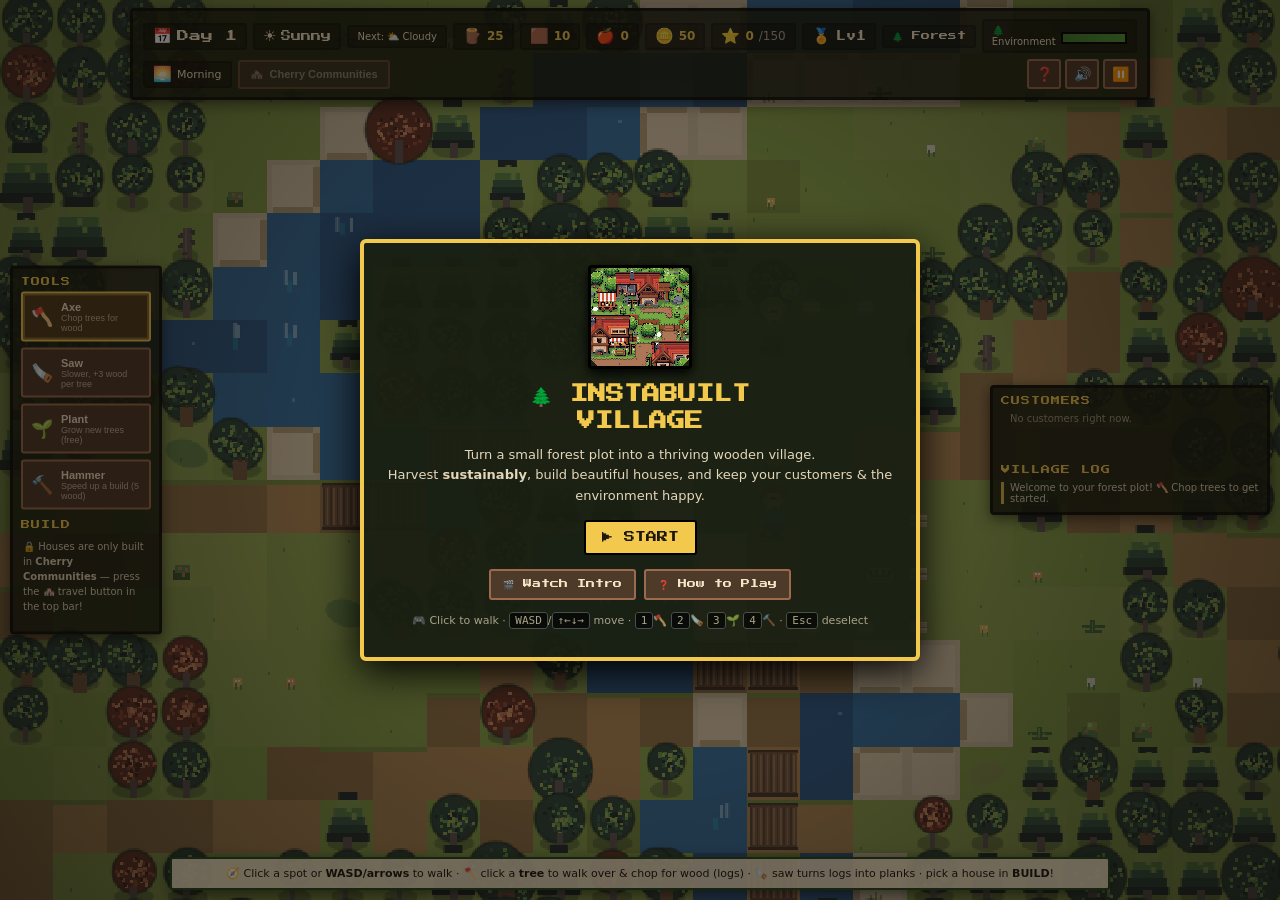
==== game/index.html @ ef0da4f0 "Rename the game to InstaBuilt Village (title, menu, footer note, code comment)" ====
<!DOCTYPE html>
<html lang="en">
<head>
<meta charset="utf-8"/>
<meta name="viewport" content="width=device-width, initial-scale=1"/>
<title>InstaBuilt Village</title>
<link rel="preconnect" href="https://fonts.googleapis.com">
<link rel="preconnect" href="https://fonts.gstatic.com" crossorigin>
<link href="https://fonts.googleapis.com/css2?family=Press+Start+2P&display=swap" rel="stylesheet">
<style>
  :root{
    --wood:#ad7757; --wood-d:#6b4a2b; --cream:#f5e6c8; --ink:#2b2118;
    --panel:#3a2c1e; --panel-l:#4d3a28; --line:#9c6a4c; --gold:#f2c94c; --red:#e5484d; --green:#63ab3f;
  }
  *{box-sizing:border-box;margin:0;padding:0;}
  html,body{height:100%;}
  body{
    background:#2c4433;
    color:var(--cream);
    font-family:'Segoe UI',system-ui,sans-serif;
    display:flex;flex-direction:column;align-items:center;
    user-select:none;-webkit-user-select:none;
    overflow:hidden;
  }
  header.site, .footer-note{display:none;}
  .pixel{font-family:'Press Start 2P','Courier New',monospace;}
  #topHUD{
    position:fixed;top:8px;left:50%;transform:translateX(-50%);z-index:10;
    width:min(97vw,1020px);display:flex;flex-wrap:wrap;gap:6px;align-items:center;
    background:rgba(24,30,17,0.88);border:3px solid rgba(0,0,0,0.6);border-radius:4px;
    padding:8px 10px;font-size:12px;box-shadow:0 4px 14px #0008;
  }
  .hud-item{display:flex;align-items:center;gap:5px;background:#00000044;border:2px solid #00000033;padding:4px 8px;border-radius:3px;}
  .hud-item b{color:var(--gold);}
  .hud-item .ico{font-size:15px;line-height:1;}
  #hud-env{flex:1;min-width:140px;}
  #envBar{position:relative;width:100%;height:12px;background:#2b2118;border:2px solid #000;margin-top:3px;}
  #envFill{position:absolute;left:0;top:0;bottom:0;width:100%;background:linear-gradient(90deg,#3f7d2f,#4f9a3a);transition:width .4s;}
  #envFill.warn{background:linear-gradient(90deg,#c98a2f,#e5a63a);}
  #envFill.bad{background:linear-gradient(90deg,#b53a2f,#e5484d);}
  #phaseLbl{font-size:11px;}
  #btn-mute,#btn-pause,#btn-help{background:var(--panel-l);border:2px solid var(--line);color:var(--cream);font-size:14px;width:34px;height:30px;cursor:pointer;border-radius:3px;}
  #btn-mute:hover,#btn-pause:hover,#btn-help:hover{filter:brightness(1.2);}
  #btn-cherry{
    display:flex;align-items:center;gap:6px;
    background:var(--panel-l);border:2px solid var(--gold);border-radius:3px;
    color:var(--cream);font-size:11px;font-weight:700;padding:6px 10px;cursor:pointer;
    box-shadow:0 0 8px #f2c94c44;
  }
  #btn-cherry:hover{filter:brightness(1.15);}
  #btn-cherry.locked{border-color:var(--line);box-shadow:none;opacity:.5;cursor:not-allowed;}
  #btn-cherry.locked:hover{filter:none;}
  #btn-cherry.pulse{animation:cherryPulse 1.6s ease-in-out infinite;}
  @keyframes cherryPulse{0%,100%{box-shadow:0 0 4px #f2c94c33;}50%{box-shadow:0 0 14px #f2c94c99;}}
  canvas#gameCanvas{
    position:fixed;inset:0;width:100vw;height:100vh;
    image-rendering:pixelated;image-rendering:crisp-edges;
    cursor:crosshair;background:#2c4433;
  }
  #leftPanel{
    position:fixed;left:10px;top:50%;transform:translateY(-50%);z-index:10;
    width:152px;display:flex;flex-direction:column;gap:6px;
    background:rgba(24,30,17,0.88);border:3px solid rgba(0,0,0,0.6);border-radius:4px;padding:8px;
    box-shadow:0 4px 14px #0008;max-height:calc(100vh - 150px);overflow-y:auto;
  }
  #rightPanel{
    position:fixed;right:10px;top:50%;transform:translateY(-50%);z-index:10;
    width:min(27vw,280px);display:flex;flex-direction:column;gap:8px;
    background:rgba(24,30,17,0.88);border:3px solid rgba(0,0,0,0.6);border-radius:4px;padding:8px;
    box-shadow:0 4px 14px #0008;max-height:calc(100vh - 150px);overflow-y:auto;
  }
  .panel-title{font-family:'Press Start 2P',monospace;font-size:9px;color:var(--gold);letter-spacing:1px;}
  .tool-btn{
    display:flex;align-items:center;gap:8px;width:100%;padding:7px 8px;cursor:pointer;
    background:var(--panel-l);border:2px solid var(--line);border-radius:3px;color:var(--cream);
    font-size:12px;text-align:left;
  }
  .tool-btn .t-ico{font-size:18px;}
  .tool-btn .t-name{font-size:11px;font-weight:600;display:block;}
  .tool-btn .t-desc{font-size:9px;opacity:.7;display:block;}
  .tool-btn.active{border-color:var(--gold);background:#4d3a1e;box-shadow:0 0 0 2px #f2c94c55 inset;}
  .bp-grid{display:grid;grid-template-columns:1fr 1fr;gap:6px;}
  .bp-btn{
    padding:6px;cursor:pointer;background:var(--panel-l);border:2px solid var(--line);border-radius:3px;
    color:var(--cream);text-align:left;position:relative;
  }
  .bp-btn:hover{border-color:var(--gold);}
  .bp-btn.sel{border-color:var(--gold);background:#4d3a1e;}
  .bp-btn.locked{opacity:.45;cursor:not-allowed;}
  .bp-btn .bp-name{font-size:10px;font-weight:700;display:block;}
  .bp-btn .bp-meta{font-size:9px;opacity:.85;display:block;margin-top:2px;}
  .bp-btn .bp-lock{position:absolute;top:4px;right:4px;font-size:8px;color:var(--gold);}
  .bp-btn .bp-ico{font-size:16px;display:block;margin-bottom:2px;}
  #variantRow{display:flex;align-items:center;gap:6px;font-size:11px;}
  .vchip{width:20px;height:20px;border:2px solid #000;cursor:pointer;border-radius:2px;display:inline-block;}
  .vchip.sel{outline:2px solid var(--gold);}
  #custList{display:flex;flex-direction:column;gap:5px;min-height:44px;}
  .cust{
    display:flex;align-items:center;gap:8px;background:#00000044;border:2px solid #00000033;
    border-radius:3px;padding:5px 7px;font-size:11px;
  }
  .cust .c-ico{font-size:18px;}
  .cust .c-want{font-weight:700;}
  .cust .c-wait{color:#ffb3b3;font-size:10px;}
  .cust.leaving{opacity:.5;}
  #msgLog{display:flex;flex-direction:column;gap:3px;max-height:96px;overflow:hidden;}
  .msg{font-size:10px;opacity:.9;border-left:3px solid var(--line);padding-left:6px;}
  .msg.good{border-color:var(--green);}
  .msg.bad{border-color:var(--red);}
  .msg.gold{border-color:var(--gold);}
  #hintBar{
    position:fixed;bottom:10px;left:50%;transform:translateX(-50%);z-index:10;
    width:min(94vw,940px);padding:8px 12px;text-align:center;font-size:11px;
    color:#1d1710;background:rgba(245,230,200,0.92);border:2px solid #1f451c;border-radius:3px;
    box-shadow:0 4px 14px #0008;
  }
  /* overlays */
  .overlay{
    position:fixed;inset:0;background:#000000cc;display:flex;align-items:center;justify-content:center;
    z-index:50;padding:16px;opacity:1;transition:opacity .25s;
  }
  .overlay.hidden{display:none;}
  #ov-menu{background:rgba(15,10,6,0.55);}
  .menu-modal{position:relative;max-width:600px;}
  .menu-house{width:104px;height:104px;image-rendering:pixelated;border:3px solid #000;border-radius:4px;margin:0 auto 12px;display:block;box-shadow:0 4px 12px #000;}
  .btn.small{font-size:9px;padding:8px 12px;}
  #demoBar{
    position:fixed;left:50%;bottom:16px;transform:translateX(-50%);z-index:40;
    background:var(--panel);border:3px solid var(--gold);border-radius:4px;
    padding:10px 16px;max-width:660px;width:calc(100% - 32px);text-align:center;
    font-family:'Press Start 2P',monospace;font-size:10px;line-height:1.8;color:var(--cream);
    box-shadow:0 6px 20px #000;
  }
  #demoBar.hidden{display:none;}
  /* CEO dialogue panel — bigger, central, with the CEO portrait */
  #ceoDialog{
    position:fixed;left:50%;bottom:26px;transform:translateX(-50%);z-index:41;
    background:rgba(26,32,18,0.96);border:3px solid var(--gold);border-radius:8px;
    padding:12px 18px;max-width:780px;width:calc(100% - 40px);
    display:flex;align-items:center;gap:14px;
    font-family:'Press Start 2P',monospace;
    box-shadow:0 8px 28px #000;
  }
  #ceoDialog.hidden{display:none;}
  #ceoPortrait{
    width:58px;height:58px;object-fit:contain;flex:none;
    image-rendering:pixelated;image-rendering:crisp-edges;
    border:2px solid var(--gold);border-radius:4px;background:#00000044;
  }
  #ceoBody{flex:1;min-width:0;}
  #ceoName{font-size:10px;color:var(--gold);letter-spacing:1px;margin-bottom:8px;}
  #ceoText{font-size:13px;line-height:2;color:var(--cream);}
  @media (max-width:900px){
    #ceoDialog{bottom:10px;flex-direction:column;text-align:center;padding:10px 12px;}
    #ceoPortrait{width:44px;height:44px;}
    #ceoText{font-size:10px;line-height:1.9;}
  }
  .modal{
    background:rgba(26,32,18,0.95);border:4px solid var(--gold);border-radius:6px;max-width:560px;width:100%;
    padding:22px;text-align:center;box-shadow:0 10px 40px #000;
  }
  .modal h1{font-family:'Press Start 2P',monospace;font-size:18px;color:var(--gold);line-height:1.5;margin-bottom:10px;}
  .modal h2{font-family:'Press Start 2P',monospace;font-size:13px;color:var(--cream);margin:10px 0 6px;}
  .modal p{font-size:13px;line-height:1.55;opacity:.92;margin:6px 0;}
  .modal .row{display:flex;gap:8px;justify-content:center;margin-top:14px;flex-wrap:wrap;}
  .btn{
    font-family:'Press Start 2P',monospace;font-size:11px;padding:10px 16px;cursor:pointer;border-radius:3px;
    border:2px solid #000;color:#1d1710;background:var(--gold);
  }
  .btn:hover{filter:brightness(1.1);}
  .btn.ghost{background:var(--panel-l);color:var(--cream);border-color:var(--line);}
  .btn.green{background:var(--green);color:#fff;}
  .stats{display:flex;gap:14px;justify-content:center;flex-wrap:wrap;margin-top:8px;font-size:12px;}
  .stats .s b{color:var(--gold);}
  #tutModal .tut-step{margin:8px 0;}
  .kbd{background:#000;border:1px solid #666;border-radius:3px;padding:1px 5px;font-family:monospace;font-size:11px;}
  .footer-note{font-size:10px;opacity:.55;padding:4px 0 12px;text-align:center;}
  @media (max-width:900px){
    #leftPanel{left:50%;top:auto;bottom:54px;transform:translateX(-50%);width:min(96vw,560px);flex-direction:row;flex-wrap:wrap;max-height:34vh;}
    #rightPanel{right:8px;top:64px;transform:none;width:min(62vw,240px);max-height:30vh;}
    .tool-btn{width:auto;flex:1;min-width:100px;}
    .modal h1{font-size:14px;}
  }
</style>
</head>
<body>
<header class="site">
  <div class="logo pixel">🏡 Insta<span>Built</span></div>
  <a class="back" href="../index.html">← Back to site</a>
</header>

<div id="topHUD">
    <div class="hud-item"><span class="ico">📅</span><span id="hud-day" class="pixel">Day 1</span></div>
    <div class="hud-item"><span class="ico" id="hud-weather-ico">☀️</span><span id="hud-weather" class="pixel" style="font-size:10px;">Sunny</span></div>
    <div class="hud-item"><span id="hud-forecast" style="font-size:10px;">Next: —</span></div>
    <div class="hud-item"><span class="ico">🪵</span><b id="hud-wood">0</b></div>
    <div class="hud-item"><span class="ico">🟫</span><b id="hud-planks">0</b></div>
    <div class="hud-item"><span class="ico">🍎</span><b id="hud-food">0</b></div>
    <div class="hud-item"><span class="ico">🪙</span><b id="hud-coins">0</b></div>
    <div class="hud-item"><span class="ico">⭐</span><b id="hud-rep">0</b><span style="opacity:.7" id="hud-rep-next"></span></div>
    <div class="hud-item"><span class="ico">🏅</span><span id="hud-level" class="pixel" style="font-size:10px;">Lv1</span></div>
    <div class="hud-item"><span id="hud-zone" class="pixel" style="font-size:9px;">🌲 Forest</span></div>
    <div class="hud-item" id="hud-env"><span style="font-size:10px;">🌲 Environment</span><div id="envBar"><div id="envFill"></div></div></div>
    <div class="hud-item"><span class="ico" id="phaseIco">🌅</span><span id="phaseLbl">Morning</span></div>
    <button id="btn-cherry" class="locked" title="Chop a tree to unlock Cherry Communities">
      <span class="ico">🏘️</span><span id="cherryLbl">Cherry Communities</span>
    </button>
    <div style="margin-left:auto;display:flex;gap:4px;">
      <button id="btn-help" title="How to play">❓</button>
      <button id="btn-mute" title="Sound on/off">🔊</button>
      <button id="btn-pause" title="Pause">⏸️</button>
    </div>
  </div>

  <canvas id="gameCanvas" width="896" height="512"></canvas>

    <div id="leftPanel">
      <div class="panel-title">TOOLS</div>
      <button class="tool-btn active" id="tool-axe" data-tool="axe">
        <span class="t-ico">🪓</span><span><span class="t-name">Axe</span><span class="t-desc">Chop trees for wood</span></span>
      </button>
      <button class="tool-btn" id="tool-saw" data-tool="saw">
        <span class="t-ico">🪚</span><span><span class="t-name">Saw</span><span class="t-desc">Slower, +3 wood per tree</span></span>
      </button>
      <button class="tool-btn" id="tool-plant" data-tool="plant">
        <span class="t-ico">🌱</span><span><span class="t-name">Plant</span><span class="t-desc">Grow new trees (free)</span></span>
      </button>
      <button class="tool-btn" id="tool-hammer" data-tool="hammer">
        <span class="t-ico">🔨</span><span><span class="t-name">Hammer</span><span class="t-desc">Speed up a build (5 wood)</span></span>
      </button>
      <div class="panel-title" style="margin-top:4px;">BUILD</div>
      <div id="buildLockNote" style="display:none;font-size:10px;opacity:.9;line-height:1.5;padding:4px 2px;">🔒 Houses are only built in <b>Cherry Communities</b> — press the 🏘️ travel button in the top bar!</div>
      <div id="variantRow"><span style="opacity:.8">Roof:</span></div>
      <div class="bp-grid" id="bpGrid"></div>
    </div>
    <div id="rightPanel">
      <div class="panel-title">CUSTOMERS</div>
      <div id="custList"><div class="msg" style="border-color:transparent;opacity:.6">Waiting for the first customer…</div></div>
      <div class="panel-title">VILLAGE LOG</div>
      <div id="msgLog"></div>
    </div>
<div id="hintBar">🧭 Click a spot or use <b>WASD / arrows</b> to walk · 🪓 chop trees → <b>wood</b> · 🪚 saw logs → <b>planks</b> · 🌱 plant · 🏠 pick a house in BUILD &amp; click grass</div>

<!-- Menu overlay -->
<div class="overlay" id="ov-menu">
  <div class="modal menu-modal">
    <img class="menu-house" src="../background/ZTF_AE.gif" alt="A wooden house"/>
    <h1>🌲 INSTABUILT<br/>VILLAGE</h1>
    <p>Turn a small forest plot into a thriving wooden village.<br/>Harvest <b>sustainably</b>, build beautiful houses, and keep your customers &amp; the environment happy.</p>
    <div class="row">
      <button class="btn" id="btn-start">▶ START</button>
      <button class="btn ghost" id="btn-continue" style="display:none">Continue</button>
    </div>
    <div class="row">
      <button class="btn ghost small" id="btn-watch-demo">🎬 Watch Intro</button>
      <button class="btn ghost small" id="btn-howto">❓ How to Play</button>
    </div>
    <p style="font-size:11px;opacity:.65;margin-top:12px">🎮 Click to walk · <span class="kbd">WASD</span>/<span class="kbd">↑←↓→</span> move · <span class="kbd">1</span>🪓 <span class="kbd">2</span>🪚 <span class="kbd">3</span>🌱 <span class="kbd">4</span>🔨 · <span class="kbd">Esc</span> deselect</p>
  </div>
</div>

<!-- Pause overlay -->
<div class="overlay hidden" id="ov-pause">
  <div class="modal">
    <h1>⏸ PAUSED</h1>
    <div class="row">
      <button class="btn" id="btn-resume">Resume</button>
      <button class="btn ghost" id="btn-restart">New Game</button>
      <button class="btn ghost" id="btn-menu">Main Menu</button>
    </div>
    <div class="row">
      <a class="btn ghost small" href="../index.html">← Back to site</a>
    </div>
  </div>
</div>

<!-- Win overlay -->
<div class="overlay hidden" id="ov-win">
  <div class="modal">
    <h1>🏆 VILLAGE THRIVES!</h1>
    <p>Your wooden village is the talk of the valley. Beautiful houses, happy customers, and a forest that keeps on giving. That's <b>sustainable building</b>, InstaBuilt style!</p>
    <div class="stats" id="winStats"></div>
    <div class="row">
      <button class="btn green" id="btn-keep">Keep Playing</button>
      <button class="btn ghost" id="btn-again">New Game</button>
    </div>
  </div>
</div>

<!-- Help overlay -->
<div class="overlay hidden" id="ov-help">
  <div class="modal">
    <h2>HOW TO PLAY</h2>
    <p>🧭 <b>Walk around</b> — click a spot on the forest, or use <b>WASD / arrow keys</b>. You start at the campfire in your clearing, surrounded by trees.</p>
    <p>🪓 <b>Axe</b> — click a tree: you walk over and chop it. You get <b>wood</b> (logs). Big oaks give the most (8–10).</p>
    <p>🪚 <b>Saw</b> — click a tree: you saw the log into <b>planks</b> (+8–13 🟫) over ~2s. Houses need <b>wood + planks</b>.</p>
    <p>🌱 <b>Plant</b> — click grass to plant a free sapling. Saplings grow into trees in ~8 days (rain speeds it up).</p>
    <p>🔨 <b>Hammer</b> — click a house under construction to boost it +20% for 5 wood (once per house per day).</p>
    <p>🏘️ <b>Cherry Communities</b> — chop your first tree and the <b>🏘️ travel button</b> unlocks. It takes you to an open meadow with the same graphics — <b>houses can only be built there</b>. Travel back to the forest to chop more wood.</p>
    <p>👷 <b>Your crew</b> — 🪚 the <b>Carpenter</b> walks the village and speeds up house builds, 🌳 the <b>Forester</b> plants trees across the forest, 🧑‍🌾 the <b>Farmer</b> grows crops that are sold for coins every morning. Watch them work — they talk to each other and to you!</p>
    <p>🏠 <b>Build</b> — in Cherry Communities pick a blueprint, choose a roof color, click grass to place. Builders work automatically; weather &amp; night affect speed.</p>
    <p>🧑 <b>Customers</b> — they want specific houses. Complete them before they leave to earn coins &amp; reputation. Reach <b>1000 rep</b> to win!</p>
    <p>🌲 <b>Environment</b> — keep forest coverage above 70% for a green bonus. Below 30% and customers stop coming.</p>
    <p>⛈️ <b>Weather</b> — rain grows trees faster, storms halt building and can damage work in progress.</p>
    <div class="row"><button class="btn" id="btn-close-help">Got it</button></div>
  </div>
</div>

<!-- Demo caption bar -->
<div id="demoBar" class="hidden"><span id="demoText"></span></div>

<!-- CEO dialogue panel (Watch Intro) -->
<div id="ceoDialog" class="hidden">
  <img id="ceoPortrait" src="../asset.png" alt="CEO"/>
  <div id="ceoBody">
    <div id="ceoName">👔 CEO · Woodland Empire</div>
    <div id="ceoText"></div>
  </div>
</div>

<div class="footer-note">InstaBuilt Village — a tiny sustainable village builder. Progress autosaves.</div>
<div id="errStrip" style="display:none;position:fixed;top:0;left:0;right:0;z-index:999;background:#c33;color:#fff;font:12px monospace;padding:6px 10px;"></div>

<script>
'use strict';
/* show any runtime error visibly instead of failing silently */
window.addEventListener('error', function(e){
  const el = document.getElementById('errStrip');
  if(el){ el.style.display='block'; el.textContent = '⚠️ ' + (e.message || 'Script error'); }
});
/* ============================================================
   InstaBuilt Village  (single-file pixel village builder)
   ============================================================ */

/* ---------- config ---------- */
const TILE = 32;
const COLS = 40, ROWS = 24;   // the world: a big woodland
const W = COLS * TILE, H = ROWS * TILE;
let VW = 896, VH = 512;       // view size (internal px) — adapts to the window
let cam = {x:0, y:0};         // camera offset into the world
const PHASE_SECONDS = 12;   // 4 phases -> 48s per day
const SAVE_KEY = 'instabuilt-timber-v1';

const C = {
  grassA:'#8eaa4f', grassB:'#96ad56', grassDark:'#336748',
  dirt:'#c9a06a', path:'#b8905a', pathEdge:'#9a7a4c',
  trunk:'#675b59', bark:'#5a4a48', canopyA:'#6e9f51', canopyB:'#8fae57', canopyC:'#3d5f4a',
  canopyRedA:'#a04e38', canopyRedB:'#c37759', canopyRedC:'#6b3a2c',
  wood:'#e1c9ac', woodD:'#c9a06a', woodL:'#f0e2c4',
  water:'#3976a7', waterD:'#2f5f8f',
  scaffold:'#d8b07a',
  skin:'#ffc2a1', hair:'#4a3020', pants:'#4a5a6a',
  white:'#e7e7dd', black:'#243231', gold:'#f2c94c', red:'#e5484d',
};

const ROOFS = [
  {id:'red',  name:'Terracotta', top:'#c37759', side:'#a9654c', dark:'#7d4a38'},
  {id:'brown',name:'Brown',      top:'#b58a5f', side:'#9a7050', dark:'#6f5138'},
  {id:'green',name:'Sage',       top:'#6e9f51', side:'#5a8a44', dark:'#3d5f2e'},
  {id:'gray', name:'Stone',      top:'#a1948f', side:'#8b7a83', dark:'#5e5455'},
];

const BLUEPRINTS = [
  {id:'cabin',   name:'Tiny Cabin',    wood:15, planks:10, days:2, w:2, h:2, rep:40,  coins:35,  unlockLv:1, ico:'🛖'},
  {id:'cottage', name:'Cozy Cottage',  wood:30, planks:20, days:3, w:3, h:2, rep:80,  coins:65,  unlockLv:1, ico:'🏡'},
  {id:'house',   name:'Family House',  wood:55, planks:35, days:5, w:3, h:3, rep:150, coins:120, unlockLv:3, ico:'🏠'},
  {id:'lodge',   name:'Luxury Lodge',  wood:90, planks:60, days:7, w:4, h:3, rep:260, coins:200, unlockLv:5, ico:'🏰'},
];
const LVL_REP = [0, 150, 350, 650, 1000]; // level 1..5
const PHASES = [
  {name:'Morning', ico:'🌅', mult:1.1},
  {name:'Noon',    ico:'☀️', mult:1.2},
  {name:'Evening', ico:'🌇', mult:1.0},
  {name:'Night',   ico:'🌙', mult:0.6},
];
const WEATHERS = {
  sunny:  {name:'Sunny',  ico:'☀️', build:1.30, growth:1.0},
  cloudy: {name:'Cloudy', ico:'⛅', build:1.00, growth:1.25},
  rain:   {name:'Rain',   ico:'🌧️', build:0.75, growth:2.0},
  storm:  {name:'Storm',  ico:'⛈️', build:0.00, growth:0.5},
};
const WEATHER_ROLL = [ ['sunny',0.32], ['cloudy',0.30], ['rain',0.26], ['storm',0.12] ];

/* ---------- tiny sprites (chars: s=skin t=shirt p=pants h=hair) ---------- */
const SPR_PERSON = {
  idle:['..hhhh..','..hssh..','..ssss..','...ss...','.ttttt..','.ttttt..','..ppp...','.p...p..'],
  walk:['..hhhh..','..hssh..','..ssss..','...ss...','.ttttt..','.ttttt..','..p.p...','..p.p...'],
};
const SPR_SAPLING = [
  '...gg...','..gggg..','..gggg..','...gg...','...tt...','...tt...','...tt...','...tt...'
];
const SPR_STUMP = [
  '........','........','.tttttt.','tttttttt','.tttttt.','...tt...','...tt...','........'
];
/* the player: a 12x16 pixel character, drawn at 2x (fills a tile) */
/* chars: h=cap/hair, s=skin, e=eye, t=shirt, p=pants, b=boots */
const SPR_PLAYER = {
  idle:[
    '....hhhh....','...hhhhhh...','..hhhhhhhh..','..hhsssshh..','..hsseessh..',
    '...ssssss...','....ssss....','....s..s....','...tttttt...','..tttttttt..',
    '..tttttttt..','...tttttt...','...pppppp...','...pppppp...','...pppppp...','..bb..bb....'
  ],
  walkA:[
    '....hhhh....','...hhhhhh...','..hhhhhhhh..','..hhsssshh..','..hsseessh..',
    '...ssssss...','....ssss....','....s..s....','...tttttt...','..tttttttt..',
    '..tttttttt..','...tttttt...','...pp..pp...','...pp..pp...','...pp..pp...','..bb....bb..'
  ],
  walkB:[
    '....hhhh....','...hhhhhh...','..hhhhhhhh..','..hhsssshh..','..hsseessh..',
    '...ssssss...','....ssss....','....s..s....','...tttttt...','..tttttttt..',
    '..tttttttt..','...tttttt...','....pppp....','....pppp....','...pp..pp...','..bb....bb..'
  ]
};
const SHIRTS = ['#d95d39','#3f7dbf','#8fbf3f','#b85cd9','#e8b83a','#4fbfa5'];

/* ---------- state ---------- */
let S = null;
let tool = 'axe';
let selBP = null;          // selected blueprint id or null
let roofIdx = 0;
let paused = false, muted = false, winShown = false;
let particles = [], floaties = [], msgQueue = [];
let hover = null;          // {tx,ty}
let lastT = 0, acc = 0, saveTimer = 0;
let shake = 0;             // screen shake (storm)
let flash = 0;             // white flash on zone travel
let playerLevel = 1;

const canvas = document.getElementById('gameCanvas');
const ctx = canvas.getContext('2d');
ctx.imageSmoothingEnabled = false;

/* ---------- grid helpers ---------- */
function inBounds(x,y){ return x>=0 && y>=0 && x<COLS && y<ROWS; }
function tile(x,y){ return inBounds(x,y) ? S.grid[y*COLS+x] : null; }
function setTile(x,y,t,extra){ const c=tile(x,y); if(c){ c.t=t; Object.assign(c, extra||{}); } }
function isGrass(x,y){ const c=tile(x,y); return c && c.t==='grass'; }
function isBuildable(x,y){ return isGrass(x,y); }
function rnd01(seed){ let s = (seed*9301+49297)%233280; return s/233280; }
function hash2(x,y){ return (x*374761393 + y*668265263) ^ 0xDEADBEEF; }
function rnd2(x,y){ const h = hash2(x,y)>>>0; return (h%1000)/1000; }
function smoothNoise(x,y){
  return (rnd2(x,y) + rnd2(x-1,y) + rnd2(x+1,y) + rnd2(x,y-1) + rnd2(x,y+1))/5;
}

/* ---------- new game / save ---------- */
function newGame(){
  S = {
    day:1, phase:0, phaseT:0,
    wood:25, planks:10, coins:50, rep:0,
    weather:'sunny', nextWeather:'cloudy',
    grid:[], zone:'forest', treesCut:0, zones:null, food:0, npcs:null,
    houses:[], customers:[], custId:1,
    msgs:[], forestStart:0, daysSinceCust:0, stormMsgShown:false,
    unlocked:[1], boostUsed:0, sawing:null, spawn:null, spawnHintT:8,
  };
  genMap();
  S.zones = { forest:{grid:S.grid, player:null}, cherry:{grid:genCherryMap(), player:null} };
  S.grid = S.zones.forest.grid;
  S.npcs = spawnNPCs();
  S.forestStart = countForest();
  S.player = {x:S.spawn.x+0.5, y:S.spawn.y+2, target:null, anim:0};
  S.pending = null;
  cam.x = Math.max(0, Math.min(W-VW, S.spawn.x*TILE - VW/2));
  cam.y = Math.max(0, Math.min(H-VH, S.spawn.y*TILE - VH/2));
  selBP = null; tool='axe';
  particles=[]; floaties=[]; winShown=false; playerLevel=1;
  pushMsg('Welcome to your forest plot! 🪓 Chop trees to get started.', 'gold');
  refreshBuildMenu(); refreshCustPanel(); updateHUD(); updateHint();
}

function genMap(){
  S.grid = [];
  // every tile starts as grass; trees get a size 1..3 for visual variety
  for(let y=0;y<ROWS;y++){
    for(let x=0;x<COLS;x++){
      const sz = 1 + (rnd2(x*5+2, y*3+1) < 0.5 ? 1 : 0) + (rnd2(x*7+9, y*5+4) < 0.3 ? 1 : 0);
      S.grid.push({t:'grass', grow:0, regrow:0, occupied:false, detail:null, sz});
    }
  }
  const GLADES = [
    {x:18,y:10,w:5,h:5},  // main building plot (spawn)
    {x:5,y:13,w:4,h:3},   // west glade
    {x:30,y:4,w:4,h:3},   // north-east glade
    {x:31,y:20,w:4,h:3},  // south-east glade
    {x:5,y:18,w:3,h:3}    // south-west glade
  ];
  const inGlade = (x,y)=> GLADES.some(g=> x>=g.x && x<g.x+g.w && y>=g.y && y<g.y+g.h);
  // --- 1. waterfall + pool in the top-left corner forest (reference art) ---
  for(let y=0;y<ROWS;y++) for(let x=0;x<COLS;x++){
    const dx=x-2.5, dy=y-3.4;
    if(dx*dx+dy*dy < 5.0){ const c=tile(x,y); if(c) c.t='water'; }
  }
  // the waterfall stream pours from the top edge into the pool
  for(let y=0;y<3;y++){ for(let x=1;x<4;x++){ const c=tile(x,y); if(c) c.t='water'; } }
  // --- 2. a winding river, flowing from the top edge to the bottom edge ---
  for(let y=0;y<ROWS;y++){
    const xc = 19 + Math.sin(y*0.38+1.2)*6 + Math.sin(y*0.13+2.7)*4 + (rnd2(7,y)-0.5)*3;
    const hw = rnd2(3,y) < 0.35 ? 1.5 : 1.0;
    for(let x=Math.max(0,Math.round(xc-hw)); x<=Math.min(COLS-1,Math.round(xc+hw)); x++){
      const c=tile(x,y); if(c) c.t='water';
    }
  }
  // --- 3. dense forests; each corner has its own character ---
  const pick = (r, mix)=>{ let acc=0; for(const m of mix){ acc+=m[1]; if(r<acc) return m[0]; } return mix[mix.length-1][0]; };
  const MIX = {
    tl:[['tree',0.50],['treePine',0.15],['treeBig',0.17],['treeRed',0.13],['treeDead',0.05]],
    tr:[['tree',0.34],['treePine',0.46],['treeBig',0.09],['treeRed',0.06],['treeDead',0.05]],
    bl:[['tree',0.42],['treePine',0.10],['treeBig',0.11],['treeRed',0.32],['treeDead',0.05]],
    br:[['tree',0.42],['treePine',0.08],['treeBig',0.40],['treeRed',0.05],['treeDead',0.05]],
    mid:[['tree',0.44],['treePine',0.24],['treeBig',0.18],['treeRed',0.10],['treeDead',0.04]]
  };
  for(let y=0;y<ROWS;y++){
    for(let x=0;x<COLS;x++){
      const c = tile(x,y);
      if(!c || c.t!=='grass') continue;
      const r = rnd2(x,y);
      const inTL = x<=9 && y<=7, inTR = x>=30 && y<=7, inBL = x<=9 && y>=16, inBR = x>=30 && y>=16;
      const border = (y<2 || y>=ROWS-2 || x<2 || x>=COLS-2); // thick tree ring around the map
      if(inTL && r<0.88) c.t = pick(rnd2(x*3+1,y*7+2), MIX.tl);
      else if(inTR && r<0.88) c.t = pick(rnd2(x*3+1,y*7+2), MIX.tr);
      else if(inBL && r<0.86) c.t = pick(rnd2(x*3+1,y*7+2), MIX.bl);
      else if(inBR && r<0.86) c.t = pick(rnd2(x*3+1,y*7+2), MIX.br);
      else {
        const n = Math.sin(x*0.5)*0.5 + Math.sin(y*0.6+1.7)*0.5;
        const jitter = (rnd2(x,y)-0.5)*0.6;
        if(border || n+jitter > -0.15) c.t = pick(rnd2(x*3+1,y*7+2), MIX.mid);
      }
    }
  }
  // --- 4. open clearings where wooden houses can be built ---
  for(const g of GLADES){
    for(let y=g.y;y<g.y+g.h;y++) for(let x=g.x;x<g.x+g.w;x++){
      const c = tile(x,y);
      if(c && c.t!=='water'){ c.t='grass'; c.occupied=false; c.detail=null; c.regrow=0; }
    }
  }
  // --- 5. dirt paths connecting the clearings; where a road meets the river it becomes a log bridge ---
  const cx=20, cy=12;
  const roads = [
    [{x:cx,y:cy+1},{x:cx,y:21},{x:cx,y:22}],   // main trail south, plank bridge to the bottom road
    [{x:cx+2,y:cy},{x:25,y:12},{x:27,y:13},{x:30,y:17},{x:31,y:18},{x:32,y:18},{x:33,y:19},{x:33,y:20},{x:33,y:21}], // east road (crosses the river bend)
    [{x:24,y:12},{x:26,y:9},{x:28,y:6},{x:30,y:5},{x:31,y:5}], // north-east road (bridge at the bend)
    [{x:cx-2,y:cy},{x:15,y:12},{x:12,y:13},{x:9,y:13},{x:7,y:14},{x:6,y:14}], // west road
    [{x:cx,y:16},{x:17,y:17},{x:13,y:18},{x:9,y:19},{x:7,y:19},{x:6,y:19},{x:6,y:22}], // south-west road
    [{x:0,y:23},{x:14,y:23},{x:16,y:23},{x:17,y:23},{x:22,y:23},{x:39,y:23}] // bottom road (bridge at the river mouth)
  ];
  const carve = (a,b)=>{
    const steps = Math.max(Math.abs(b.x-a.x), Math.abs(b.y-a.y)) || 1;
    for(let i=0;i<=steps;i++){
      const t = i/steps;
      const px = Math.round(a.x+(b.x-a.x)*t), py = Math.round(a.y+(b.y-a.y)*t);
      const inPlot = px>=17 && px<=23 && py>=9 && py<=15; // the fenced base plot (incl. ring)
      // always pave the straight tile, so a road is a clean connected line
      const c = tile(px,py);
      if(c && !(Math.abs(px-cx)<=1 && Math.abs(py-cy)<=1)){
        if(c.t==='water'){ c.t='path'; c.detail='bridge'; c.occupied=false; }
        else if(c.t==='grass'||isMatureTree(c)||c.t==='sapling'||c.t==='stump'){ c.t='path'; c.detail=null; c.occupied=false; c.regrow=0; }
      }
      // weave: occasionally add a neighbouring tile for an organic, worn-in feel
      if(c && c.t!=='water' && !inPlot){
        const jx = Math.round((rnd2(px*13+5,py*17+9)-0.5)*2);
        const jy = Math.round((rnd2(px*19+3,py*11+7)-0.5)*2);
        const jc = tile(px+jx,py+jy);
        if(jc && jc.t!=='water' && jc.t!=='path' && !(Math.abs(px+jx-cx)<=1 && Math.abs(py+jy-cy)<=1)){
          if(jc.t==='grass'||isMatureTree(jc)||jc.t==='sapling'||jc.t==='stump'){ jc.t='path'; jc.detail=null; jc.occupied=false; jc.regrow=0; }
        }
      }
    }
  };
  for(const road of roads) for(let i=0;i<road.length-1;i++) carve(road[i], road[i+1]);
  // --- 6. frame the main plot: fence ring, wood pile, campfire ---
  for(let y=cy-3;y<=cy+3;y++) for(let x=cx-3;x<=cx+3;x++){
    if(Math.abs(x-cx)===3 || Math.abs(y-cy)===3){
      const c = tile(x,y);
      if(c && c.t==='grass') c.detail='fence';
    }
  }
  const wp = tile(cx+2, cy+2);
  if(wp && wp.t==='grass') wp.detail='woodpile';
  const camp = tile(cx, cy);
  if(camp && camp.t==='grass') camp.detail='campfire';
  // --- 7. forest-floor decoration: logs & mushrooms in the deep woods, flowers & berries in the glades ---
  for(let y=0;y<ROWS;y++){
    for(let x=0;x<COLS;x++){
      const c = tile(x,y);
      if(!c || c.t!=='grass' || c.detail || c.occupied || inGlade(x,y)) continue;
      if(Math.abs(x-cx)<=1 && Math.abs(y-cy)<=1) continue; // keep the spawn spot clean
      const d = rnd2(x*11+5, y*13+8);
      const deep = (x<=9&&y<=7)||(x>=30&&y<=7)||(x<=9&&y>=16)||(x>=30&&y>=16);
      if(deep){
        if(d<0.10) c.detail='log';
        else if(d<0.18) c.detail='mush';
        else if(d<0.24) c.detail='tuft';
        else if(d<0.30) c.detail='fern';
        else if(d<0.34) c.detail='rock';
        else if(d<0.37) c.detail='berries';
      } else {
        if(d<0.06) c.detail='flower';
        else if(d<0.11) c.detail='tuft';
        else if(d<0.15) c.detail='bush';
        else if(d<0.19) c.detail='fern';
        else if(d<0.22) c.detail='rock';
        else if(d<0.24) c.detail='berries';
      }
    }
  }
  S.spawn = {x:cx, y:cy};
}
function genCherryMap(){
  // Cherry Communities: an open, empty meadow with the SAME graphics as the
  // forest — just grass, a dirt road in from the south gate, and a few flowers.
  const grid = [];
  for(let y=0;y<ROWS;y++){
    for(let x=0;x<COLS;x++){
      grid.push({t:'grass', grow:0, regrow:0, occupied:false, detail:null, sz:1});
    }
  }
  const at = (x,y)=> grid[y*COLS+x];
  // entry road along the bottom edge + a short connector up into the meadow
  for(let x=0;x<COLS;x++){ const c=at(x,21); c.t='path'; }
  for(let y=15;y<=21;y++){ const c=at(20,y); c.t='path'; }
  // village signpost at the entrance
  const sign = at(2,21); sign.detail='sign';
  // sparse meadow decoration so it matches the forest art style (but stays open)
  for(let y=0;y<ROWS;y++){
    for(let x=0;x<COLS;x++){
      const c = at(x,y);
      if(c.t!=='grass' || c.detail) continue;
      const d = rnd2(x*17+3, y*19+11);
      if(d<0.05) c.detail='flower';
      else if(d<0.09) c.detail='tuft';
      else if(d<0.12) c.detail='bush';
      else if(d<0.15) c.detail='berries';
    }
  }
  return grid;
}
function isMatureTree(cell){
  return !!cell && (cell.t==='tree'||cell.t==='treeBig'||cell.t==='treePine'||cell.t==='treeRed'||cell.t==='treeDead');
}
function treeYield(cell, x, y){
  const r = Math.floor(rnd2(x*3+1, y*7+2)*3);
  if(cell.t==='treeBig') return 8 + r;   // 8-10
  if(cell.t==='treePine') return 4 + r%2; // 4-5
  if(cell.t==='treeDead') return 4 + r%2; // 4-5 dry wood
  return 5 + r;                           // 5-7
}
function countForest(){
  const fg = (S.zones && S.zones.forest) ? S.zones.forest.grid : S.grid;
  let c=0;
  for(const cell of fg){ if(isMatureTree(cell)) c++; else if(cell.t==='sapling') c+=0.5; }
  return c;
}
function envPercent(){
  if(!S || !S.forestStart) return 100;
  return Math.max(0, Math.min(100, countForest()/S.forestStart*100));
}

function saveGame(){
  try{
    if(S.zones && S.player){ S.zones[S.zone].player = {x:S.player.x, y:S.player.y, facing:S.player.facing||1}; }
    const d = {day:S.day, phase:S.phase, wood:S.wood, planks:S.planks, coins:S.coins, rep:S.rep,
      weather:S.weather, nextWeather:S.nextWeather, grid:S.grid, houses:S.houses,
      customers:S.customers, custId:S.custId, forestStart:S.forestStart,
      daysSinceCust:S.daysSinceCust, unlocked:S.unlocked, msgs:S.msgs.slice(0,6),
      zone:S.zone, zones:S.zones, treesCut:S.treesCut||0};
    localStorage.setItem(SAVE_KEY, JSON.stringify(d));
  }catch(e){ /* ignore */ }
}
function loadSave(){
  try{
    const raw = localStorage.getItem(SAVE_KEY);
    if(!raw) return false;
    const d = JSON.parse(raw);
    if(!d || !d.grid || d.grid.length!==COLS*ROWS) return false;
    const zones = (d.zones && d.zones.forest && d.zones.cherry && d.zones.forest.grid.length===COLS*ROWS && d.zones.cherry.grid.length===COLS*ROWS)
      ? d.zones
      : { forest:{grid:d.grid, player:d.player||null}, cherry:{grid:genCherryMap(), player:null} };
    const zone = d.zone==='cherry' ? 'cherry' : 'forest';
    S = {day:d.day, phase:d.phase||0, phaseT:0, wood:d.wood, planks:(typeof d.planks==='number'?d.planks:10), coins:d.coins, rep:d.rep,
      weather:d.weather||'sunny', nextWeather:d.nextWeather||'cloudy', grid:zones[zone].grid,
      zone, zones, treesCut:d.treesCut||0, food:d.food||0, npcs:d.npcs||null,
      houses:d.houses||[], customers:d.customers||[], custId:d.custId||1,
      msgs:d.msgs||[], forestStart:d.forestStart||countForestFromGrid(zones.forest.grid),
      daysSinceCust:d.daysSinceCust||0, unlocked:d.unlocked||[1], stormMsgShown:false, boostUsed:0};
    playerLevel = levelFromRep();
    winShown = playerLevel>=5;
    S.spawn = {x:Math.floor(COLS/2), y:Math.floor(ROWS/2)};
    S.player = d.player || {x:S.spawn.x+0.5, y:S.spawn.y+2, target:null, anim:0};
    S.pending = null;
    S.sawing = null;
    S.spawnHintT = 0;
    if(!S.npcs || !S.npcs.length) S.npcs = spawnNPCs();
    return true;
  }catch(e){ return false; }
}
function countForestFromGrid(g){ let c=0; for(const cell of g){ if(cell.t==='tree'||cell.t==='treeBig'||cell.t==='treePine'||cell.t==='treeRed'||cell.t==='treeDead')c++; else if(cell.t==='sapling')c+=0.5; } return c; }
function hasSave(){ try{ return !!localStorage.getItem(SAVE_KEY); }catch(e){ return false; } }

/* ---------- economy ---------- */
function levelFromRep(){ let lv=1; for(let i=0;i<LVL_REP.length;i++){ if(S.rep>=LVL_REP[i]) lv=i+1; } return lv; }
function repToNext(){ for(let i=0;i<LVL_REP.length;i++){ if(S.rep<LVL_REP[i]) return LVL_REP[i]-S.rep; } return 0; }
function envBonus(){
  const e = envPercent();
  return e>=70 ? 1.2 : e<30 ? 0.7 : 1;
}
function maxCustomers(){ return playerLevel>=2 ? 3 : 2; }

function gainRep(n){
  const before = playerLevel;
  S.rep += Math.round(n);
  playerLevel = levelFromRep();
  if(playerLevel>before){
    pushMsg('🌟 Village level '+playerLevel+'! New houses unlocked!'+(playerLevel>=5?' You win! 🏆':''), 'gold');
    if(playerLevel===5){ S.coins += 100; winShown=true; showWin(); }
    else if(playerLevel===3){ S.coins += 50; }
    refreshBuildMenu();
  }
}
function gainCoins(n){
  const b = Math.round(n*envBonus());
  S.coins += b;
  addFloat(VW/2, 40, '+'+b+' 🪙', C.gold);
}

/* ---------- actions ---------- */
function chopTree(x,y){
  const cell = tile(x,y);
  if(!cell || !isMatureTree(cell)) return;
  const w = treeYield(cell, x, y);
  S.wood += w;
  S.treesCut = (S.treesCut||0) + 1;
  setTile(x,y,'stump',{regrow:5, detail:null});
  cell.occupied=false;
  addFloat(x*TILE+TILE/2, y*TILE+6, '+'+w+' 🪵', C.woodL);
  for(let i=0;i<8;i++){
    particles.push({x:x*TILE+16, y:y*TILE+16, vx:(Math.random()-0.5)*60, vy:-20-Math.random()*50,
      life:0.6+Math.random()*0.4, maxLife:1, size:3, color:Math.random()<0.5?C.woodL:C.woodD, kind:'chip'});
  }
  sfx('chop');
  pushMsg('Chopped a tree (+'+w+' wood). Its stump will regrow.', null, true);
  checkEnv();
}
function plantSapling(x,y){
  if(S.zone!=='forest'){ pushMsg('🌱 Saplings grow in the forest — plant them there.', null, true); sfx('deny'); return; }
  if(!isGrass(x,y)) return;
  setTile(x,y,'sapling',{grow:0, detail:null});
  addFloat(x*TILE+TILE/2, y*TILE+6, '🌱', C.canopyB);
  particles.push({x:x*TILE+16, y:y*TILE+24, vx:0, vy:-10, life:0.8, maxLife:0.8, size:4, color:C.canopyB, kind:'leaf'});
  sfx('plant');
  pushMsg('Planted a sapling. It becomes a tree in ~8 days.', null, true);
}
function tryPlaceBlueprint(bp, x, y){
  if(S.zone!=='cherry'){
    pushMsg('🏘️ Houses can only be built in Cherry Communities — press the 🏘️ travel button!', 'bad');
    sfx('deny');
    return false;
  }
  // area check
  for(let oy=0;oy<bp.h;oy++){
    for(let ox=0;ox<bp.w;ox++){
      const cx=x+ox, cy=y+oy;
      if(!isBuildable(cx,cy) || tile(cx,cy).occupied) return false;
    }
  }
  if(S.wood < bp.wood || S.planks < bp.planks){
    pushMsg('Not enough materials! Need '+bp.wood+' 🪵 and '+bp.planks+' 🟫 planks for the '+bp.name+'.', 'bad');
    sfx('deny');
    return false;
  }
  S.wood -= bp.wood;
  S.planks -= bp.planks;
  const roof = ROOFS[roofIdx];
  const id = S.houses.length+1;
  for(let oy=0;oy<bp.h;oy++){
    for(let ox=0;ox<bp.w;ox++){
      const c = tile(x+ox,y+oy);
      c.t='house'; c.occupied=true;
      c.houseId=id;
    }
  }
  S.houses.push({id, bp:bp.id, x, y, progress:0, roof:roof.id, done:false, claimed:false, boostDay:0, zone:'cherry', variant:Math.floor(rnd2(x,y)*SHIRTS.length)});
  addFloat(x*TILE+(bp.w*TILE)/2, y*TILE-6, bp.name+' placed!', C.cream);
  sfx('place');
  pushMsg('🏗️ '+bp.name+' blueprint placed. Builders get to work!', null, true);
  checkEnv();
  return true;
}
function boostHouse(h){
  if(h.done || h.claimed) { pushMsg('That house is already finished.', null, true); return; }
  if(S.wood < 5){ pushMsg('Hammer boost costs 5 🪵.', 'bad'); sfx('deny'); return; }
  if(h.boostDay === S.day){ pushMsg('This house was already boosted today.', null, true); sfx('deny'); return; }
  S.wood -= 5; h.progress = Math.min(1, h.progress + 0.20); h.boostDay = S.day;
  addFloat(h.x*TILE+(houseBP(h).w*TILE)/2, h.y*TILE-8, '💪 +20%', C.gold);
  sfx('hammer');
  pushMsg('Hammered the crew along! +20% progress.', null, true);
}
function startSawing(x,y){
  const cell = tile(x,y);
  if(!cell || !isMatureTree(cell)) return;
  S.sawing = {x, y, t:0, dur:1.8};
  sfx('saw');
}
function tickSawing(dt){
  if(!S.sawing) return;
  const sw = S.sawing;
  sw.t += dt;
  if(Math.random() < 0.5){ // sawdust
    particles.push({x:sw.x*TILE+16+(Math.random()-0.5)*8, y:sw.y*TILE+20, vx:(Math.random()-0.5)*40, vy:-25-Math.random()*35, life:0.45, maxLife:0.45, size:2, color:'#c9956b', kind:'chip'});
  }
  if(sw.t >= sw.dur){
    const cell = tile(sw.x, sw.y);
    if(cell && isMatureTree(cell)){
      const p = treeYield(cell, sw.x, sw.y) + 3; // the saw turns the log into planks
      S.planks += p;
      S.treesCut = (S.treesCut||0) + 1;
      setTile(sw.x, sw.y, 'stump', {regrow:5, detail:null});
      addFloat(sw.x*TILE+TILE/2, sw.y*TILE+6, '+'+p+' 🟫 planks', C.woodL);
      for(let i=0;i<10;i++){
        particles.push({x:sw.x*TILE+16, y:sw.y*TILE+16, vx:(Math.random()-0.5)*70, vy:-20-Math.random()*50, life:0.6, maxLife:0.6, size:3, color:Math.random()<0.5?C.woodL:C.woodD, kind:'chip'});
      }
      sfx('chop');
      pushMsg('Sawed the log into planks (+'+p+' 🟫).', null, true);
      checkEnv();
    }
    S.sawing = null;
  }
}

function checkEnv(){
  const e = envPercent();
  if(e>=70 && S._envOk !== true){ S._envOk=true; if(S.forestStart) pushMsg('🌲 Forest is healthy! Customers pay a GREEN bonus (+20%).', 'gold'); }
  else if(e<30 && S._envOk !== false){ S._envOk=false; if(S.forestStart) pushMsg('⚠️ Forest is thinning! Customers are leaving. Plant more trees!', 'bad'); }
}

/* ---------- player: walk around the forest ---------- */
function walkableForPlayer(x,y){
  const c = tile(x,y);
  return !!c && (c.t==='grass'||c.t==='path'||c.t==='sapling'||c.t==='stump') && !c.occupied;
}
function nearestStand(tx,ty){
  if(walkableForPlayer(tx,ty)) return {x:tx+0.5, y:ty+0.5};
  let best=null, bd=1e9;
  for(const [dx,dy] of [[1,0],[-1,0],[0,1],[0,-1]]){
    const nx=tx+dx, ny=ty+dy;
    if(walkableForPlayer(nx,ny)){
      const d=Math.hypot(nx+0.5-S.player.x, ny+0.5-S.player.y);
      if(d<bd){ bd=d; best={x:nx+0.5, y:ny+0.5}; }
    }
  }
  return best;
}
function queueAction(act){
  let stand;
  if(act.type==='build'){
    stand = nearestStand(act.x-1, act.y-1) || nearestStand(act.x, act.y);
  } else {
    stand = nearestStand(act.x, act.y);
  }
  if(!stand || Math.hypot(stand.x-S.player.x, stand.y-S.player.y) < 0.4){
    performAction(act);
    return;
  }
  S.pending = {act, stand};
  S.player.target = stand;
}
function performAction(act){
  if(act.type==='chop') chopTree(act.x, act.y);
  else if(act.type==='saw') startSawing(act.x, act.y);
  else if(act.type==='plant') plantSapling(act.x, act.y);
  else if(act.type==='build'){
    const bp = BLUEPRINTS.find(b=>b.id===act.bpId);
    if(bp) tryPlaceBlueprint(bp, act.x, act.y);
  }
  else if(act.type==='boost'){
    const c = tile(act.x, act.y);
    if(c && c.houseId){ const h=S.houses.find(hh=>hh.id===c.houseId); if(h) boostHouse(h); }
  }
}
function actNow(tx,ty){
  if(!S) return;
  const cell = tile(tx,ty);
  if(!cell) return;
  if(selBP){
    const bp = BLUEPRINTS.find(b=>b.id===selBP);
    tryPlaceBlueprint(bp, tx, ty);
    return;
  }
  if(S.sawing) return;
  if(tool==='axe'){ if(isMatureTree(cell)) chopTree(tx,ty); }
  else if(tool==='saw'){ if(isMatureTree(cell)) startSawing(tx,ty); }
  else if(tool==='plant'){ if(isGrass(tx,ty)) plantSapling(tx,ty); }
  else if(tool==='hammer'){ if(cell.t==='house' && cell.houseId){ const h=S.houses.find(hh=>hh.id===cell.houseId); if(h) boostHouse(h); } }
}
function movePlayerTo(tx,ty){
  if(!S.player) return;
  S.pending = null;
  S.player.target = {x:tx+0.5, y:ty+0.5};
}
function playerStep(dx,dy){
  const p = S.player;
  if(!p) return;
  const nx = p.x+dx, ny = p.y+dy;
  const tx = Math.floor(nx), ty = Math.floor(ny);
  if(walkableForPlayer(tx,ty)){ S.pending=null; p.target = {x:nx, y:ny}; }
}
function updatePlayer(dt){
  const p = S.player;
  if(!p) return;
  p.anim += dt;
  if(S.spawnHintT > 0) S.spawnHintT -= dt;
  if(p.target){
    const dx = p.target.x - p.x, dy = p.target.y - p.y;
    const d = Math.hypot(dx,dy);
    if(d > 0.05){
      const step = Math.min(d, dt*3.2);
      p.x += dx/d*step; p.y += dy/d*step;
    } else {
      p.x = p.target.x; p.y = p.target.y;
      p.target = null;
      if(S.pending){ const act = S.pending.act; S.pending = null; performAction(act); }
    }
  }
}
function drawPlayer(){
  if(demo || !S || !S.player) return;
  const p = S.player;
  const px = Math.round(p.x*TILE), py = Math.round(p.y*TILE);
  const moving = !!p.target;
  if(moving){
    if(p.target.x - p.x < -0.01) p.facing = -1;
    else if(p.target.x - p.x > 0.01) p.facing = 1;
  }
  if(!p.facing) p.facing = 1;
  const frame = moving ? ((Math.floor(p.anim*6)%2===0) ? SPR_PLAYER.walkA : SPR_PLAYER.walkB) : SPR_PLAYER.idle;
  // soft shadow
  ctx.fillStyle = 'rgba(30,42,36,0.3)';
  ctx.beginPath(); ctx.ellipse(px, py+3, 8, 3, 0, 0, Math.PI*2); ctx.fill();
  drawSprite(frame, px-12, py-30, {h:'#c8342a', s:C.skin, e:'#243231', t:'#3f7dbf', p:'#4a5a6a', b:'#243231'}, 2, p.facing<0);
  // gold spawn beacon for the first seconds of a new game
  if(S.spawnHintT > 0){
    const b = 0.5+0.5*Math.sin(performance.now()/150);
    ctx.fillStyle = 'rgba(242,201,76,'+(0.5+0.4*b).toFixed(2)+')';
    ctx.fillRect(px-2, py-44-Math.floor(b*4), 5, 4);
    ctx.fillRect(px-4, py-41-Math.floor(b*4), 9, 3);
  }
}

/* ---------- clicking the map ---------- */
function clickTileAt(tx,ty){
  if(!S || paused || winShown || demo) return;
  const cell = tile(tx,ty);
  if(!cell) return;
  if(selBP){
    queueAction({type:'build', x:tx, y:ty, bpId:selBP});
    return;
  }
  if(S.sawing) return;
  if(tool==='axe'){
    if(isMatureTree(cell)) queueAction({type:'chop', x:tx, y:ty});
    else if(cell.t==='stump'||cell.t==='sapling') pushMsg('That tree isn\'t mature yet.', null, true);
    else movePlayerTo(tx,ty);
  }
  else if(tool==='saw'){ if(isMatureTree(cell)) queueAction({type:'saw', x:tx, y:ty}); else pushMsg('Click a mature tree to saw it.', null, true); }
  else if(tool==='plant'){ if(isGrass(tx,ty)) queueAction({type:'plant', x:tx, y:ty}); }
  else if(tool==='hammer'){
    if(cell.t==='house' && cell.houseId) queueAction({type:'boost', x:tx, y:ty});
    else pushMsg('Click a house under construction to boost it.', null, true);
  }
}

/* ---------- customers ---------- */
function spawnCustomer(){
  if(S.customers.length >= maxCustomers()) return;
  if(envPercent() < 25){
    if(!S.envWarned){ pushMsg('🌲 Forest too thin — no customers dare visit. Plant trees!', 'bad'); S.envWarned=true; }
    return;
  }
  S.envWarned=false;
  const pool = BLUEPRINTS.filter(b=>b.unlockLv<=playerLevel);
  // weighted: prefer what's achievable early
  const bp = pool[Math.floor(Math.random()*pool.length)];
  // if an empty matching house exists, they take it immediately
  const empty = S.houses.find(h=>h.done && !h.claimed && h.bp===bp.id);
  const c = {id:S.custId++, bp:bp.id, daysLeft:5, x:-1, y:ROWS-1, state: empty?'claim':'enter', t:0, zone:'cherry',
    shirt:SHIRTS[Math.floor(Math.random()*SHIRTS.length)], anim:0, targetX:4+Math.random()*3};
  S.customers.push(c);
  if(empty){ claimHouse(empty, c); }
  else{
    pushMsg('🧑 New customer wants a '+bp.name+'! ('+c.daysLeft+' days)', 'gold');
    sfx('customer');
  }
}
function claimHouse(h, c){
  if(h.claimed) return;
  h.claimed = true;
  const bp = houseBP(h);
  gainCoins(bp.coins);
  gainRep(bp.rep);
  c.state = 'claim';
  c.claimHouseId = h.id;
  c.daysLeft = 0;
  addFloat(h.x*TILE+(bp.w*TILE)/2, h.y*TILE-10, 'Moved in! +'+Math.round(bp.coins*envBonus())+' 🪙', C.gold);
  particles.push({x:h.x*TILE+bp.w*8, y:h.y*TILE-10, vx:0, vy:-20, life:0.7, maxLife:0.7, size:5, color:C.gold, kind:'spark'});
  sfx('coin');
  pushMsg('🏠 Customer moved into the '+bp.name+'! +'+bp.rep+' rep, +'+Math.round(bp.coins*envBonus())+' coins.', 'good');
  refreshCustPanel();
}
function houseBP(h){ return BLUEPRINTS.find(b=>b.id===h.bp); }
function houseRect(h){ const bp=houseBP(h); return {x:h.x, y:h.y, w:bp.w, h:bp.h}; }

function updateCustomers(dt){
  for(const c of S.customers){
    c.t += dt; c.anim += dt*4;
    if(c.state==='enter'){
      // walk in from the left along the path
      c.x = Math.min(c.targetX, c.x + dt*0.8);
      if(c.x >= c.targetX) c.state='wait';
    } else if(c.state==='claim'){
      // walk to their house
      const h = S.houses.find(hh=>hh.claimed && hh.id===c.claimHouseId);
      const tx = h ? h.x + houseBP(h).w/2 : COLS/2;
      const ty = h ? h.y + houseBP(h).h : ROWS-1;
      c.x += (tx - c.x)*dt*0.8;
      c.y += (ty - c.y)*dt*0.8;
      if(Math.abs(tx-c.x)<0.05 && Math.abs(ty-c.y)<0.05) c.state='gone';
    } else if(c.state==='leave'){
      c.x += dt*0.9;
      if(c.x > COLS+1) c.state='gone';
    }
  }
  S.customers = S.customers.filter(c=>c.state!=='gone');
}

/* ---------- day cycle ---------- */
function rollWeather(){
  let r = Math.random(), acc2 = 0;
  let w = 'cloudy';
  for(const [id,p] of WEATHER_ROLL){ acc2 += p; if(r<acc2){ w=id; break; } }
  S.weather = S.nextWeather;
  S.nextWeather = w;
  pushMsg('☁️ Weather today: '+WEATHERS[S.weather].name+' — next: '+WEATHERS[S.nextWeather].name, null, true);
  if(S.weather==='storm'){ pushMsg('⛈️ Storm! Building is halted and work may be damaged!', 'bad'); sfx('storm'); }
}
function advanceDay(){
  S.day++;
  S.phase = 0;
  rollWeather();
  // the farmer's harvest is sold every morning
  if(S.food>0){ S.coins += S.food; pushMsg('🍎 The farmer sold '+S.food+' food for '+S.food+' coins!', 'good'); S.food=0; }
  // customers
  S.daysSinceCust++;
  const needCust = S.day===2 || (S.daysSinceCust>=2 && S.customers.length<maxCustomers());
  if(needCust){ spawnCustomer(); S.daysSinceCust=0; }
  // growth (trees always live in the forest zone, wherever the player is)
  const fg = (S.zones && S.zones.forest) ? S.zones.forest.grid : S.grid;
  for(let i=0;i<fg.length;i++){
    const cell = fg[i];
    if(cell.t==='sapling'){
      const g = WEATHERS[S.weather].growth;
      cell.grow += g;
      if(cell.grow>=8){ cell.t='tree'; cell.occupied=false; }
    } else if(cell.t==='stump'){
      cell.regrow--;
      if(cell.regrow<=0){ cell.t='sapling'; cell.grow=0; }
    }
    if(cell.detail==='crops'){
      cell.crops = (cell.crops||0)+1;
      if(cell.crops>=2) cell.ripe = true;
    }
  }
  // storm damage
  if(S.weather==='storm'){
    const builds = S.houses.filter(h=>!h.done && h.progress>0.05);
    if(builds.length && Math.random()<0.6){
      const h = builds[Math.floor(Math.random()*builds.length)];
      h.progress = Math.max(0, h.progress-0.15);
      shake = 0.5;
      pushMsg('⛈️ The storm damaged a '+houseBP(h).name+'! (-15%)', 'bad');
    }
  }
  // customers waiting
  for(const c of S.customers){
    if(c.state==='wait'){
      c.daysLeft--;
      if(c.daysLeft<=0){
        c.state='leave';
        S.rep = Math.max(0, S.rep-5);
        pushMsg('😞 A customer left unhappy (wanted '+houseBP(c).name+'). -5 rep', 'bad');
      }
    }
  }
  checkEnv();
  refreshCustPanel();
  saveGame();
}

function updateParticles(dt){
  for(const p of particles){ p.life-=dt; p.x+=p.vx*dt; p.y+=p.vy*dt; p.vy+=40*dt; }
  particles = particles.filter(p=>p.life>0);
  for(const f of floaties){ f.life-=dt; f.y-=22*dt; }
  floaties = floaties.filter(f=>f.life>0);
  if(shake>0) shake-=dt;
}
function completeHouse(h){
  h.done = true;
  addFloat(h.x*TILE+(houseBP(h).w*TILE)/2, h.y*TILE-12, '✨ Built!', C.gold);
  sfx('done');
  pushMsg('✨ Your '+houseBP(h).name+' is finished!', 'good');
  const cust = S.customers.find(c=>c.state==='wait' && c.bp===h.bp);
  if(cust) claimHouse(h, cust);
  refreshCustPanel();
}
function claimSweep(){
  for(const h of S.houses){
    if(h.done && !h.claimed){
      const cust = S.customers.find(c=>c.state==='wait' && c.bp===h.bp);
      if(cust){ claimHouse(h, cust); return; }
    }
  }
}
function update(dt){
  if(flash>0) flash = Math.max(0, flash - dt*1.5);
  if(paused || !S) return;
  updateNPCs(dt);
  if(demo){
    updateDemo(dt);
    updateParticles(dt);
    updateCamera(dt);
    return;
  }
  tickSawing(dt);
  updatePlayer(dt);
  updateCamera(dt);
  // day/phase timer
  S.phaseT += dt;
  if(S.phaseT >= PHASE_SECONDS){
    S.phaseT -= PHASE_SECONDS;
    S.phase = (S.phase+1)%4;
    if(S.phase===0) advanceDay();
  }
  // construction
  const wm = WEATHERS[S.weather].build;
  const pm = PHASES[S.phase].mult;
  for(const h of S.houses){
    if(h.done || h.claimed) continue;
    h.progress = Math.min(1, h.progress + dt/(houseBP(h).days*PHASE_SECONDS*4) * wm * pm);
    if(h.progress>=1 && !h.done) completeHouse(h);
  }
  updateCustomers(dt);
  // claim any waiting customer whose requested house already stands empty
  // (covers save/load edge: house finished while a customer was already waiting)
  claimSweep();
  updateParticles(dt);
  // autosave every 20s
  saveTimer += dt;
  if(saveTimer>20){ saveTimer=0; saveGame(); }
}

/* ---------- rendering ---------- */
function drawSprite(rows, px, py, colors, scale, flip){
  scale = scale||1;
  for(let y=0;y<rows.length;y++){
    const row = rows[y];
    for(let x=0;x<row.length;x++){
      const ch = flip ? row[row.length-1-x] : row[x];
      if(ch==='.') continue;
      const col = colors[ch] || ch;
      ctx.fillStyle = col;
      ctx.fillRect(px+x*scale, py+y*scale, scale, scale);
    }
  }
}
function drawCanopy(px, py, cx, cy, seed, ox, tones, sc){
  sc = sc || 1;
  const r = Math.round((13 + Math.floor(rnd2(seed,seed+1)*4)) * sc);
  ctx.fillStyle = tones[1];
  ctx.beginPath(); ctx.arc(px+cx+ox, py+cy, r, 0, Math.PI*2); ctx.fill();
  ctx.strokeStyle = 'rgba(30,42,36,0.55)'; ctx.lineWidth = 1.5;
  ctx.stroke();
  const counts = [26, 20, 13, 9];
  const toneIdx = [2, 3, 4, 0];
  for(let pass=0; pass<4; pass++){
    ctx.fillStyle = tones[toneIdx[pass]];
    for(let i=0;i<counts[pass];i++){
      const a = rnd2(seed*7+pass*13+i*3, seed*3+pass*5)*Math.PI*2;
      const d = rnd2(seed*11+i*17+pass, seed*2+pass*7)*(r-1.5);
      ctx.fillRect(Math.round(px+cx+ox+Math.cos(a)*d), Math.round(py+cy+Math.sin(a)*d*0.85), 2, 2);
    }
  }
}
function drawTree(x,y,cell){
  const px = x*TILE, py = y*TILE;
  const seed = x*13+y*7;
  const sz = cell.sz || 2;
  const f = sz===1 ? 0.82 : sz===3 ? 1.25 : 1; // size 1..3 -> smaller..grander trees
  const shaking = S.sawing && S.sawing.x===x && S.sawing.y===y;
  const ox = shaking ? Math.sin(performance.now()/45)*3 : 0;
  const sway = Math.sin(performance.now()/1400 + seed)*0.8; // gentle breeze
  // big soft ground shadow
  ctx.fillStyle = 'rgba(30,42,36,0.3)';
  ctx.beginPath(); ctx.ellipse(px+16+ox+sway, py+26, cell.t==='treeDead' ? 8 : 12*f, 5, 0, 0, Math.PI*2); ctx.fill();
  if(cell.t==='treeDead'){
    // gnarled dead tree: bare trunk with stub branches
    ctx.fillStyle = '#6b5f58';
    ctx.fillRect(px+14+ox, py+9, 5, 21);
    ctx.fillStyle = '#7d7068';
    ctx.fillRect(px+15+ox, py+9, 1, 21);
    ctx.fillStyle = '#544a44';
    ctx.fillRect(px+11+ox, py+13, 3, 2); ctx.fillRect(px+12+ox, py+12, 2, 3);
    ctx.fillRect(px+18+ox, py+10, 3, 2); ctx.fillRect(px+19+ox, py+10, 2, 3);
    ctx.fillRect(px+11+ox, py+19, 3, 2); ctx.fillRect(px+12+ox, py+18, 2, 3);
    ctx.fillRect(px+18+ox, py+16, 3, 2); ctx.fillRect(px+19+ox, py+16, 2, 3);
    ctx.fillRect(px+13+ox, py+23, 3, 2);
    ctx.fillStyle = '#7d7068';
    ctx.fillRect(px+13+ox, py+23, 1, 1);
    return;
  }
  if(cell.t==='treePine'){
    // tall layered pine, scaled by size
    const tones = ['#243231','#2c4a3c','#3d5f4a','#5f8a4e','#8fae57'];
    let w = Math.round(26*f), ly = Math.round(4.5*f);
    for(let i=0;i<6;i++){
      ctx.fillStyle = tones[i%5];
      ctx.fillRect(px+16-w/2+ox+sway, py+20-i*ly, w, ly);
      w -= Math.round(2.5*f);
    }
    ctx.fillStyle = tones[4];
    ctx.fillRect(px+15+ox+sway, py+3, 3, 4);
    ctx.fillRect(px+18+ox+sway, py+8, 3, 4);
    ctx.fillStyle = C.trunk;
    ctx.fillRect(px+14+ox, py+22, Math.max(3,Math.round(5*f)), Math.round(9*f));
    return;
  }
  if(cell.t==='treeBig'){
    // grand old oak: two layered canopies
    const tones = ['#243231','#2f4a3d','#3d5f4a','#6e9f51','#96ad56'];
    drawCanopy(px, py, 16, Math.round(13*f), seed, ox+sway, tones, f);
    drawCanopy(px, py, 10, Math.round(8*f), seed+31, ox+sway, tones, f*0.85);
    const tw = Math.max(4, Math.round(8*f)), th = Math.round(12*f);
    ctx.fillStyle = '#7d5f45';
    ctx.fillRect(px+16-tw/2+ox, py+20, tw, th);
    ctx.fillStyle = '#5f4632';
    ctx.fillRect(px+15+ox, py+19, 2, 2);
    ctx.fillRect(px+19+ox, py+19, 2, 2);
    return;
  }
  const red = cell.t==='treeRed';
  const tones = red ? ['#4a2b24','#6b3a2c','#a04e38','#c37759','#dd9b6b'] : ['#243231','#2f4a3d','#3d5f4a','#6e9f51','#9fb35a'];
  drawCanopy(px, py, 16, Math.round(11*f), seed, ox+sway, tones, f);
  ctx.fillStyle = C.trunk;
  ctx.fillRect(px+16-Math.max(2,Math.round(2*f))+ox, py+20, Math.max(3,Math.round(4*f)), Math.round(11*f));
}
function drawDetail(x,y,cell){
  const px = x*TILE, py = y*TILE;
  const d = cell.detail;
  if(d==='crops'){
    // the farmer's field: rows of sprouts, golden when ripe
    const ripe = cell.ripe;
    ctx.fillStyle = '#6b4a2b';
    ctx.fillRect(px+5, py+25, 22, 6);
    ctx.fillStyle = '#8a5f3f';
    ctx.fillRect(px+5, py+25, 22, 1);
    ctx.fillStyle = ripe ? '#c9a15a' : '#5f7a3a';
    for(let i=0;i<4;i++){
      const cx = px+7+i*6;
      ctx.fillRect(cx, py+19, 3, 7);
      ctx.fillRect(cx+1, py+17, 1, 3);
    }
    ctx.fillStyle = ripe ? '#e0c070' : '#7e9446';
    ctx.fillRect(px+7, py+19, 22, 1);
    return;
  }
  if(d==='sign'){
    // wooden village signpost with two cherries
    ctx.fillStyle = C.woodD;
    ctx.fillRect(px+12, py+18, 3, 12);
    ctx.fillRect(px+18, py+18, 3, 12);
    ctx.fillStyle = C.wood;
    ctx.fillRect(px+7, py+10, 19, 9);
    ctx.fillStyle = C.woodL;
    ctx.fillRect(px+7, py+10, 19, 2);
    ctx.fillStyle = '#6b4a2b';
    ctx.font = 'bold 7px monospace';
    ctx.textAlign = 'center';
    ctx.fillText('CHERRY', px+16, py+17);
    ctx.fillStyle = '#c8342a';
    ctx.fillRect(px+9, py+13, 3, 3);
    ctx.fillRect(px+20, py+12, 3, 3);
    ctx.fillStyle = '#63ab3f';
    ctx.fillRect(px+10, py+12, 1, 1);
    ctx.fillRect(px+21, py+11, 1, 2);
    return;
  }
  if(d==='campfire'){
    ctx.fillStyle = C.bark;
    ctx.fillRect(px+11, py+23, 3, 4);
    ctx.fillRect(px+18, py+23, 3, 4);
    ctx.fillRect(px+12, py+25, 8, 3);
    const f = Math.sin(performance.now()/90);
    ctx.fillStyle = '#e8a33a';
    ctx.fillRect(px+13, py+21 - (f>0?1:0), 5, 4);
    ctx.fillStyle = '#f2c94c';
    ctx.fillRect(px+14, py+19 - (f>0?1:0), 3, 3);
    ctx.fillStyle = 'rgba(255,255,255,0.85)';
    ctx.fillRect(px+15, py+16 - (f>0.3?1:0), 1, 2);
    return;
  }
  if(d==='bush'){
    ctx.fillStyle = '#3d5f2e'; ctx.fillRect(px+7, py+23, 8, 6);
    ctx.fillStyle = '#5f8a4e'; ctx.fillRect(px+9, py+20, 10, 7);
    ctx.fillStyle = '#8fae57'; ctx.fillRect(px+12, py+17, 6, 5);
    ctx.fillStyle = '#b5c97e'; ctx.fillRect(px+13, py+18, 2, 2);
    ctx.fillStyle = '#c37759'; ctx.fillRect(px+11, py+22, 2, 2);
    ctx.fillRect(px+17, py+21, 2, 2);
    return;
  }
  if(d==='rock'){
    ctx.fillStyle = '#a1948f'; ctx.fillRect(px+12, py+24, 9, 5);
    ctx.fillStyle = '#8b7a83'; ctx.fillRect(px+8, py+25, 6, 4);
    ctx.fillStyle = '#b5aaa4'; ctx.fillRect(px+14, py+22, 5, 3);
    ctx.fillStyle = '#7d716f'; ctx.fillRect(px+8, py+28, 13, 2);
    ctx.fillStyle = '#6e9f51'; ctx.fillRect(px+9, py+27, 3, 1);
    return;
  }
  if(d==='mush'){
    ctx.fillStyle = '#e6d5b5'; ctx.fillRect(px+15, py+26, 2, 4);
    ctx.fillStyle = '#c37759'; ctx.fillRect(px+11, py+21, 10, 5);
    ctx.fillStyle = '#e0b080'; ctx.fillRect(px+11, py+21, 4, 1);
    ctx.fillStyle = '#e7e7dd'; ctx.fillRect(px+13, py+23, 1, 1);
    ctx.fillRect(px+17, py+23, 1, 1);
    return;
  }
  if(d==='tuft'){
    ctx.fillStyle = '#8fae57';
    ctx.fillRect(px+10, py+25, 1, 5);
    ctx.fillRect(px+13, py+23, 1, 6);
    ctx.fillRect(px+16, py+25, 1, 5);
    ctx.fillStyle = '#b5c97e';
    ctx.fillRect(px+11, py+27, 1, 3);
    ctx.fillRect(px+15, py+26, 1, 4);
    return;
  }
  if(d==='flower'){
    const col = rnd2(x*5,y*2) < 0.35 ? '#e7e7dd' : (rnd2(x*7,y*3) < 0.5 ? '#e0b860' : '#e8a060');
    ctx.fillStyle = col;
    ctx.fillRect(px+12, py+23, 5, 5);
    ctx.fillStyle = '#f5efe0';
    ctx.fillRect(px+13, py+24, 1, 1);
    ctx.fillRect(px+15, py+24, 1, 1);
    ctx.fillStyle = '#5f8a4e';
    ctx.fillRect(px+13, py+26, 1, 4);
    ctx.fillRect(px+16, py+27, 1, 3);
    return;
  }
  if(d==='log'){
    ctx.fillStyle = C.woodD;
    ctx.fillRect(px+8, py+25, 16, 4);
    ctx.fillStyle = C.woodL;
    ctx.fillRect(px+8, py+25, 16, 1);
    ctx.fillStyle = '#a06a4a';
    ctx.fillRect(px+9, py+22, 3, 4);
    ctx.fillRect(px+20, py+22, 3, 4);
    ctx.fillStyle = '#e8c9a0';
    ctx.fillRect(px+9, py+22, 1, 1);
    ctx.fillRect(px+20, py+22, 1, 1);
    ctx.fillStyle = '#6e9f51';
    ctx.fillRect(px+13, py+28, 6, 3);
    return;
  }
  if(d==='woodpile'){
    ctx.fillStyle = C.woodD;
    ctx.fillRect(px+8, py+25, 16, 5);
    ctx.fillStyle = C.woodL;
    ctx.fillRect(px+8, py+25, 16, 1);
    ctx.fillStyle = '#a06a4a';
    ctx.fillRect(px+10, py+21, 12, 5);
    ctx.fillStyle = C.wood;
    ctx.fillRect(px+10, py+21, 12, 1);
    ctx.fillStyle = '#e8c9a0';
    ctx.fillRect(px+11, py+22, 2, 3);
    ctx.fillRect(px+15, py+22, 2, 3);
    ctx.fillRect(px+19, py+22, 2, 3);
    return;
  }
  if(d==='fence'){
    ctx.fillStyle = C.woodD;
    ctx.fillRect(px+5, py+19, 4, 11);
    ctx.fillStyle = C.wood;
    ctx.fillRect(px+6, py+21, 2, 2);
    ctx.fillStyle = C.wood;
    ctx.fillRect(px+2, py+21, 10, 3);
    ctx.fillStyle = C.woodL;
    ctx.fillRect(px+2, py+21, 10, 1);
    ctx.fillStyle = C.wood;
    ctx.fillRect(px+2, py+25, 10, 3);
    ctx.fillStyle = C.woodL;
    ctx.fillRect(px+2, py+25, 10, 1);
    return;
  }
  if(d==='trail'){
    ctx.fillStyle = '#c9a06a';
    ctx.fillRect(px+6, py+8, 20, 16);
    ctx.fillStyle = '#b8905a';
    ctx.fillRect(px+8, py+12, 16, 2);
    ctx.fillRect(px+10, py+18, 12, 2);
    ctx.fillStyle = '#a07d4e';
    ctx.fillRect(px+12, py+10, 2, 2);
    ctx.fillRect(px+18, py+16, 2, 2);
    ctx.fillStyle = '#8a6a4e';
    ctx.fillRect(px+14, py+21, 2, 2);
  }
  if(d==='bridge'){
    // wooden plank deck across the stream
    ctx.fillStyle = '#5a4a3c';
    ctx.fillRect(px+2, py+2, TILE-4, TILE-4);
    ctx.fillStyle = '#7d5f45';
    for(let i=0;i<7;i++) ctx.fillRect(px+3+i*4, py+4, 3, TILE-8);
    ctx.fillStyle = '#a07858';
    for(let i=0;i<7;i++) ctx.fillRect(px+4+i*4, py+5, 1, TILE-10);
    ctx.fillStyle = '#4a3a30';
    ctx.fillRect(px+1, py+2, TILE-2, 2);
    ctx.fillRect(px+1, py+TILE-4, TILE-2, 2);
    ctx.fillStyle = '#6b533c';
    ctx.fillRect(px+2, py+3, TILE-4, 1);
    ctx.fillRect(px+2, py+TILE-5, TILE-4, 1);
    return;
  }
  if(d==='berries'){
    // little berry bush with terracotta fruit
    ctx.fillStyle = '#3d5f2e'; ctx.fillRect(px+8, py+22, 10, 6);
    ctx.fillStyle = '#5f8a4e'; ctx.fillRect(px+9, py+19, 9, 5);
    ctx.fillStyle = '#c37759';
    ctx.fillRect(px+11, py+20, 2, 2); ctx.fillRect(px+15, py+21, 2, 2); ctx.fillRect(px+13, py+24, 2, 2);
    ctx.fillStyle = '#d97b5e';
    ctx.fillRect(px+11, py+20, 1, 1); ctx.fillRect(px+15, py+21, 1, 1);
    return;
  }
  if(d==='fern'){
    // fan of sage-green fronds
    ctx.fillStyle = '#4a7040';
    ctx.fillRect(px+14, py+20, 3, 8);
    ctx.fillRect(px+9, py+23, 6, 2);
    ctx.fillRect(px+17, py+23, 6, 2);
    ctx.fillRect(px+11, py+26, 4, 2);
    ctx.fillRect(px+17, py+26, 4, 2);
    ctx.fillStyle = '#6e9f51';
    ctx.fillRect(px+15, py+21, 1, 6);
    ctx.fillRect(px+10, py+24, 1, 1); ctx.fillRect(px+18, py+24, 1, 1);
    return;
  }
}
function drawHouse(h, alpha){
  const bp = houseBP(h);
  const roof = ROOFS.find(r=>r.id===h.roof);
  const px = h.x*TILE, py = h.y*TILE;
  const bw = bp.w*TILE, bh = bp.h*TILE;
  ctx.save();
  ctx.globalAlpha = alpha;
  const bodyH = bh-12, bodyY = py + bh - bodyH;
  // stone foundation (warm gray, reference style)
  ctx.fillStyle = '#a1948f';
  ctx.fillRect(px+2, bodyY+bodyH-7, bw-4, 7);
  ctx.fillStyle = '#b5aaa4';
  for(let i=0;i<bw-4;i+=6) ctx.fillRect(px+2+i, bodyY+bodyH-7+(Math.floor(rnd2(h.id*13,i*7))%2?2:0), 4, 3);
  ctx.fillStyle = '#7d716f';
  ctx.fillRect(px+2, bodyY+bodyH-2, bw-4, 2);
  // plank walls
  ctx.fillStyle = C.wood;
  ctx.fillRect(px+2, bodyY, bw-4, bodyH-7);
  ctx.fillStyle = C.woodL;
  ctx.fillRect(px+2, bodyY, 3, bodyH-7);
  ctx.fillStyle = C.woodD;
  for(let yy=bodyY+7; yy<bodyY+bodyH-8; yy+=7) ctx.fillRect(px+3, yy, bw-7, 1);
  ctx.fillRect(px+bw-5, bodyY, 3, bodyH-7);
  // roof (gable with ridge highlight)
  ctx.fillStyle = roof.side;
  ctx.fillRect(px, bodyY-2, bw, 4);
  const steps = Math.max(4, Math.round(bw/13));
  for(let i=0;i<steps;i++){
    const wdt = Math.max(4, Math.round(bw - (bw/steps)*i));
    ctx.fillStyle = (i%2===0)? roof.top : roof.side;
    ctx.fillRect(px + (bw-wdt)/2, bodyY-6-i*3, wdt, 3);
  }
  ctx.fillStyle = roof.dark;
  ctx.fillRect(px, bodyY-6-steps*3, bw, 2);
  ctx.fillStyle = roof.top;
  ctx.fillRect(px+2, bodyY-6-steps*3+1, Math.round(bw*0.55), 1);
  // chimney + rising smoke
  const chX = px + Math.round(bw*0.74);
  ctx.fillStyle = '#8a6a55';
  ctx.fillRect(chX, bodyY-6-steps*3-11, 8, 13);
  ctx.fillStyle = '#a0856a';
  ctx.fillRect(chX+1, bodyY-6-steps*3-10, 6, 3);
  { // rising smoke
    const t = performance.now()/600;
    ctx.fillStyle = 'rgba(235,235,225,0.55)';
    ctx.fillRect(chX+3, bodyY-6-steps*3-13-Math.floor((t%3)*3), 3, 3);
    ctx.fillRect(chX+1, bodyY-6-steps*3-16-Math.floor((t%3)*4), 2, 2);
  }
  // arched door
  const doorW = 12, doorH = 18;
  const doorX = px + bw/2 - doorW/2, doorY = bodyY+bodyH-7-doorH;
  ctx.fillStyle = '#4a3a30';
  ctx.fillRect(doorX-2, doorY+3, 2, doorH-3);
  ctx.fillRect(doorX+doorW, doorY+3, 2, doorH-3);
  ctx.fillStyle = C.woodD;
  ctx.fillRect(doorX, doorY+3, doorW, doorH-3);
  ctx.fillStyle = C.wood;
  ctx.fillRect(doorX+1, doorY+4, doorW-2, doorH-4);
  ctx.fillStyle = C.woodL;
  ctx.fillRect(doorX+1, doorY+4, doorW-2, 2);
  ctx.fillStyle = C.gold;
  ctx.fillRect(doorX+doorW-6, doorY+doorH-8, 2, 2);
  // windows with wooden frames
  const winY = bodyY+9;
  const nWin = bp.w>=3 ? 2 : 1;
  for(let i=0;i<nWin;i++){
    const wx = px + 9 + i*(bw-18-12)/(nWin);
    ctx.fillStyle = C.woodD;
    ctx.fillRect(Math.round(wx)-1, winY-2, 13, 13);
    ctx.fillStyle = (S.phase===3) ? '#ffd76a' : '#b8dce8';
    ctx.fillRect(Math.round(wx), winY-1, 11, 11);
    ctx.fillStyle = C.woodD;
    ctx.fillRect(Math.round(wx)+4, winY-1, 1, 11);
    ctx.fillRect(Math.round(wx), winY+3, 11, 1);
  }
  // crisp outline (artwork style)
  ctx.strokeStyle = 'rgba(0,0,0,0.8)'; ctx.lineWidth = 2;
  ctx.strokeRect(px+1, bodyY-7-steps*3+1, bw-2, (bodyY+bodyH)-(bodyY-7-steps*3)-2);
  // construction overlay
  if(!h.done){
    ctx.globalAlpha = alpha*0.55;
    ctx.fillStyle = C.scaffold;
    ctx.fillRect(px-2, bodyY-8, bw+4, 4);
    for(let xx=px; xx<px+bw; xx+=10) ctx.fillRect(xx, bodyY-8, 2, bodyH+8);
    ctx.globalAlpha = alpha;
    // progress bar
    const pbarW = bw-4;
    ctx.fillStyle = '#000';
    ctx.fillRect(px+2, bodyY-16, pbarW, 5);
    ctx.fillStyle = h.progress>=1 ? C.gold : '#8fbf3f';
    ctx.fillRect(px+2, bodyY-16, Math.floor(pbarW*h.progress), 5);
  }
  ctx.restore();
}
function drawPerson(c){
  const px = Math.round(c.x*TILE), py = Math.round(c.y*TILE);
  const frame = (Math.floor(c.anim)%2===0) ? SPR_PERSON.idle : SPR_PERSON.walk;
  const colors = {s:C.skin, h:C.hair, t:c.shirt, p:C.pants};
  drawSprite(frame, px-4, py-8, colors, 1);
  // thought bubble
  if(c.state==='wait' || c.state==='claim'){
    const bp = BLUEPRINTS.find(b=>b.id===c.bp);
    ctx.fillStyle = '#fff';
    ctx.beginPath(); ctx.arc(px, py-16, 7, 0, Math.PI*2); ctx.fill();
    ctx.fillStyle = '#333';
    ctx.font = '9px monospace';
    ctx.textAlign = 'center';
    ctx.fillText(bp.ico, px, py-14);
  }
}
function drawMap(){
  // only draw the tiles currently inside the camera view
  const x0 = Math.max(0, Math.floor(cam.x/TILE));
  const x1 = Math.min(COLS-1, Math.ceil((cam.x+VW)/TILE));
  const y0 = Math.max(0, Math.floor(cam.y/TILE));
  const y1 = Math.min(ROWS-1, Math.ceil((cam.y+VH)/TILE));
  // ground — organic terrain, no visible tile grid
  for(let y=y0;y<=y1;y++){
    for(let x=x0;x<=x1;x++){
      const cell = tile(x,y);
      const px=x*TILE, py=y*TILE;
      if(cell.t==='water'){
        const u=tile(x,y-1), d=tile(x,y+1), l=tile(x-1,y), r=tile(x+1,y);
        const uw=u&&u.t==='water', dw=d&&d.t==='water', lw=l&&l.t==='water', rw=r&&r.t==='water';
        // deep channel down the middle of the stream, lighter water at the edges
        ctx.fillStyle = (uw&&dw&&!lw&&!rw) ? C.waterD : (rnd2(x,y) < 0.5 ? C.water : C.waterD);
        ctx.fillRect(px,py,TILE,TILE);
        if(uw && dw){
          // waterfall: animated falling streaks + cyan shimmer (reference art)
          const ft = (performance.now()/40 + x*13) % 14;
          ctx.fillStyle = 'rgba(39,204,222,0.28)';
          ctx.fillRect(px+12, py+2+((ft*2.4)%12), 3, 7);
          ctx.fillStyle = 'rgba(220,245,255,0.5)';
          ctx.fillRect(px+7+((ft*1.4)%14), py+2, 2, 9);
          ctx.fillRect(px+20-(((ft*1.7)|0)%10), py+3, 2, 8);
        }
        // animated flow glints that drift downstream
        const gt = (performance.now()/50 + x*11 + y*7) % 30;
        if(gt < 5){
          ctx.fillStyle = 'rgba(180,235,255,0.35)';
          ctx.fillRect(px+5+((gt*4)|0), py+8+((rnd2(y,x)*16)|0), 2, 2);
        }
      } else if(cell.t==='path'){
        ctx.fillStyle = rnd2(x,y) < 0.5 ? C.path : C.pathEdge;
        ctx.fillRect(px,py,TILE,TILE);
        if(rnd2(x*5,y*3) < 0.4){ // grass creeping onto the path
          ctx.fillStyle = '#7e9446';
          ctx.fillRect(px, py, TILE, 3);
        }
      } else {
        // smooth noise bands instead of a checkerboard
        const v = smoothNoise(x,y);
        ctx.fillStyle = v < 0.28 ? '#7e9446' : v < 0.5 ? '#8eaa4f' : v < 0.72 ? '#96ad56' : '#9fb35a';
        ctx.fillRect(px,py,TILE,TILE);
        if(cell.t==='grass' || cell.t==='sapling'){
          // fine grass blades
          if(rnd2(x*3,y*7) < 0.6){
            ctx.fillStyle = 'rgba(158,179,89,0.55)';
            ctx.fillRect(px+(rnd2(x,y*5)*28|0), py+(rnd2(y*3,x)*28|0), 1, 3);
            ctx.fillStyle = 'rgba(51,103,72,0.45)';
            ctx.fillRect(px+(rnd2(x*7,y)*28|0), py+(rnd2(y*2,x*5)*28|0)+1, 1, 2);
          }
          // organic moss / dirt blobs on a coarse grid
          if(x%3===0 && y%3===0){
            const p = rnd2(x,y);
            if(p < 0.35){
              ctx.fillStyle = 'rgba(51,103,72,0.4)';
              ctx.beginPath(); ctx.ellipse(px+16, py+16, 13, 8, 0.3, 0, Math.PI*2); ctx.fill();
            } else if(p < 0.45){
              ctx.fillStyle = 'rgba(166,140,110,0.3)';
              ctx.beginPath(); ctx.ellipse(px+16, py+16, 11, 7, -0.2, 0, Math.PI*2); ctx.fill();
            }
          }
        }
      }
    }
  }
  // sandy shore around the pond
  for(let y=y0;y<=y1;y++){
    for(let x=x0;x<=x1;x++){
      const cell = tile(x,y);
      if(cell && cell.t==='grass'){
        const wL = tile(x-1,y)&&tile(x-1,y).t==='water';
        const wR = tile(x+1,y)&&tile(x+1,y).t==='water';
        const wU = tile(x,y-1)&&tile(x,y-1).t==='water';
        const wD = tile(x,y+1)&&tile(x,y+1).t==='water';
        if(wL || wR || wU || wD){
          const px=x*TILE, py=y*TILE;
          ctx.fillStyle = '#d8c9a8';
          ctx.fillRect(px, py, TILE, TILE);
          ctx.fillStyle = '#e6d5b5';
          ctx.fillRect(px+3, py+3, TILE-6, TILE-6);
          ctx.fillStyle = '#bda87f';
          if(wL) ctx.fillRect(px, py+4, 4, TILE-8);
          if(wR) ctx.fillRect(px+TILE-4, py+4, 4, TILE-8);
          if(wU) ctx.fillRect(px+4, py, TILE-8, 4);
          if(wD) ctx.fillRect(px+4, py+TILE-4, TILE-8, 4);
        }
      }
    }
  }
  // small forest details (bushes, rocks, mushrooms, flowers, the campfire)
  for(let y=y0;y<=y1;y++){
    for(let x=x0;x<=x1;x++){
      const cell = tile(x,y);
      if(cell && cell.detail) drawDetail(x,y,cell);
    }
  }
  // entities
  for(let y=y0;y<=y1;y++){
    for(let x=x0;x<=x1;x++){
      const cell = tile(x,y);
      if(isMatureTree(cell)) drawTree(x,y,cell);
      else if(cell.t==='sapling'){ drawSprite(SPR_SAPLING, x*TILE+12, y*TILE+20, {g:'#4f9a3a', t:C.bark}, 1); }
      else if(cell.t==='stump'){ drawSprite(SPR_STUMP, x*TILE+12, y*TILE+24, {t:C.bark}, 1); }
    }
  }
  for(const h of S.houses){
    if((h.zone||'forest')!==S.zone) continue;
    const alpha = h.done ? 1 : 0.85;
    drawHouse(h, alpha);
  }
  for(const c of S.customers){ if((c.zone||'forest')===S.zone) drawPerson(c); }
  for(const n of S.npcs){ if(n.zone===S.zone) drawNPC(n); }
  drawPlayer();
}
function drawWeather(){
  if(S.weather==='rain' || S.weather==='storm'){
    ctx.fillStyle = 'rgba(80,110,160,0.18)';
    ctx.fillRect(0,0,VW,VH);
    ctx.strokeStyle = 'rgba(200,220,255,0.5)';
    ctx.lineWidth = 1;
    const t = performance.now()/1000;
    for(let i=0;i<40;i++){
      const sx = (i*47 + t*120)%VW;
      const sy = (i*73 + t*260)%VH;
      ctx.beginPath(); ctx.moveTo(sx,sy); ctx.lineTo(sx-3,sy+8); ctx.stroke();
    }
  }
  if(S.weather==='storm'){
    ctx.fillStyle = 'rgba(20,20,40,0.25)';
    ctx.fillRect(0,0,VW,VH);
    if(Math.random()<0.03){ ctx.fillStyle='rgba(255,255,255,0.55)'; ctx.fillRect(0,0,VW,VH); }
  }
  if(S.phase===3){ // night
    ctx.fillStyle = 'rgba(15,25,60,0.32)';
    ctx.fillRect(0,0,VW,VH);
  }
}
function drawHover(){
  if(!hover) return;
  const {tx,ty} = hover;
  if(!inBounds(tx,ty)) return;
  const cell = tile(tx,ty);
  if(selBP){
    const bp = BLUEPRINTS.find(b=>b.id===selBP);
    let ok = true;
    for(let oy=0;oy<bp.h && ok;oy++) for(let ox=0;ox<bp.w;ox++){
      if(!isBuildable(tx+ox,ty+oy) || tile(tx+ox,ty+oy).occupied){ ok=false; break; }
    }
    ctx.fillStyle = ok ? 'rgba(143,191,63,0.35)' : 'rgba(229,72,77,0.4)';
    ctx.fillRect(tx*TILE, ty*TILE, bp.w*TILE, bp.h*TILE);
    ctx.strokeStyle = ok ? '#8fbf3f' : '#e5484d'; ctx.lineWidth=2;
    ctx.strokeRect(tx*TILE+1, ty*TILE+1, bp.w*TILE-2, bp.h*TILE-2);
  } else if(tool==='axe' && isMatureTree(cell)){
    ctx.strokeStyle='rgba(255,255,255,0.6)'; ctx.lineWidth=2;
    ctx.strokeRect(tx*TILE+1, ty*TILE+1, TILE-2, TILE-2);
  } else if(tool==='saw' && isMatureTree(cell)){
    ctx.strokeStyle='rgba(120,190,255,0.8)'; ctx.lineWidth=2;
    ctx.strokeRect(tx*TILE+1, ty*TILE+1, TILE-2, TILE-2);
  } else if(tool==='plant' && isGrass(tx,ty)){
    ctx.strokeStyle='rgba(143,191,63,0.9)'; ctx.lineWidth=2;
    ctx.strokeRect(tx*TILE+1, ty*TILE+1, TILE-2, TILE-2);
  } else if(tool==='hammer' && cell.t==='house'){
    ctx.strokeStyle='rgba(242,201,76,0.9)'; ctx.lineWidth=2;
    ctx.strokeRect(tx*TILE+1, ty*TILE+1, TILE-2, TILE-2);
  }
}
function drawFx(){
  for(const p of particles){
    ctx.globalAlpha = Math.max(0, p.life/p.maxLife);
    ctx.fillStyle = p.color;
    ctx.fillRect(p.x, p.y, p.size, p.size);
    ctx.globalAlpha = 1;
  }
  ctx.font = 'bold 11px monospace';
  ctx.textAlign = 'center';
  for(const f of floaties){
    ctx.globalAlpha = Math.max(0, f.life/0.9);
    ctx.strokeStyle = '#000'; ctx.lineWidth=3;
    ctx.strokeText(f.text, f.x, f.y);
    ctx.fillStyle = f.color;
    ctx.fillText(f.text, f.x, f.y);
    ctx.globalAlpha = 1;
  }
  if(S && S.sawing){
    const sw = S.sawing;
    const px = sw.x*TILE, py = sw.y*TILE;
    ctx.fillStyle = '#000';
    ctx.fillRect(px+6, py-10, 20, 5);
    ctx.fillStyle = '#8fbf3f';
    ctx.fillRect(px+6, py-10, Math.floor(20*Math.min(1, sw.t/sw.dur)), 5);
    ctx.fillStyle = '#fff';
    ctx.font = '8px monospace';
    ctx.fillText('🪚', px+16, py-14);
  }
}
function drawAtmosphere(){
  // soft vignette so the forest feels deep, not flat
  const vg = ctx.createRadialGradient ? ctx.createRadialGradient(VW/2, VH/2, Math.min(VW,VH)*0.35, VW/2, VH/2, Math.max(VW,VH)*0.72) : null;
  if(vg && vg.addColorStop){
    vg.addColorStop(0, 'rgba(0,0,0,0)');
    vg.addColorStop(1, 'rgba(8,18,8,0.5)');
    ctx.fillStyle = vg;
    ctx.fillRect(0,0,VW,VH);
  }
  // warm glow at the campfire
  if(S && S.spawn){
    const gx = S.spawn.x*TILE - cam.x, gy = S.spawn.y*TILE - cam.y;
    if(gx > -100 && gx < VW+100 && gy > -100 && gy < VH+100){
      const fg = ctx.createRadialGradient ? ctx.createRadialGradient(gx, gy, 4, gx, gy, 75) : null;
      if(fg && fg.addColorStop){
        fg.addColorStop(0, 'rgba(255,180,90,0.30)');
        fg.addColorStop(1, 'rgba(255,180,90,0)');
        ctx.fillStyle = fg;
        ctx.fillRect(gx-75, gy-75, 150, 150);
      }
    }
  }
  // at night the player carries a warm lantern glow
  if(S && S.player && S.phase===3){
    const gx = S.player.x*TILE - cam.x, gy = S.player.y*TILE - cam.y;
    if(gx > -120 && gx < VW+120 && gy > -120 && gy < VH+120){
      const lg = ctx.createRadialGradient ? ctx.createRadialGradient(gx, gy, 6, gx, gy, 90) : null;
      if(lg && lg.addColorStop){
        lg.addColorStop(0, 'rgba(255,210,130,0.35)');
        lg.addColorStop(1, 'rgba(255,210,130,0)');
        ctx.fillStyle = lg;
        ctx.fillRect(gx-90, gy-90, 180, 180);
      }
    }
  }
}
function render(){
  ctx.clearRect(0,0,VW,VH);
  ctx.save();
  if(shake>0) ctx.translate((Math.random()-0.5)*4, (Math.random()-0.5)*4);
  ctx.translate(-Math.round(cam.x), -Math.round(cam.y));
  drawMap();
  drawHover();
  drawFx();
  drawDemoFx();
  ctx.restore();
  drawWeather();  // screen-space overlays: rain, night, storm
  drawAtmosphere();
  if(flash>0){
    ctx.fillStyle = 'rgba(255,255,255,'+(flash*0.8).toFixed(2)+')';
    ctx.fillRect(0,0,VW,VH);
  }
}

/* ---------- HUD / UI ---------- */
function $(id){ return document.getElementById(id); }
function addFloat(x,y,text,color){ floaties.push({x,y,text,color,life:0.9,maxLife:0.9}); }
function pushMsg(text, kind, quiet){
  msgQueue.push({text,kind:kind||''});
  if(msgQueue.length>8) msgQueue.shift();
  if(!quiet) renderMsgLog();
}
function renderMsgLog(){
  const el = $('msgLog');
  el.innerHTML = msgQueue.slice(-6).map(m=>'<div class="msg '+(m.kind||'')+'">'+m.text+'</div>').join('');
}
function updateHUD(){
  if(!S) return;
  $('hud-day').textContent = 'Day '+S.day;
  $('hud-weather-ico').textContent = WEATHERS[S.weather].ico;
  $('hud-weather').textContent = WEATHERS[S.weather].name;
  $('hud-forecast').textContent = 'Next: '+WEATHERS[S.nextWeather].ico+' '+WEATHERS[S.nextWeather].name;
  $('hud-wood').textContent = S.wood;
  $('hud-planks').textContent = S.planks;
  $('hud-food').textContent = S.food||0;
  $('hud-coins').textContent = S.coins;
  $('hud-rep').textContent = S.rep;
  const nxt = repToNext();
  $('hud-rep-next').textContent = nxt>0 ? ('/'+nxt) : '';
  $('hud-level').textContent = 'Lv'+playerLevel;
  $('phaseIco').textContent = PHASES[S.phase].ico;
  $('phaseLbl').textContent = PHASES[S.phase].name;
  const e = Math.round(envPercent());
  const fill = $('envFill');
  fill.style.width = e+'%';
  fill.className = e<30 ? 'bad' : e<70 ? 'warn' : '';
  updateTravelBtn();
}
/* ---------- zones: forest (wood) <-> Cherry Communities (building) ---------- */
const ZONE_NAMES = {forest:'the forest', cherry:'Cherry Communities'};
function updateTravelBtn(){
  if(!S) return;
  const btn = $('btn-cherry');
  const unlocked = (S.treesCut||0) > 0;
  const wasUnlocked = !!btn._unlocked;
  btn._unlocked = unlocked;
  btn.classList.toggle('locked', !unlocked);
  btn.classList.toggle('pulse', unlocked);
  const here = S.zone==='cherry';
  $('cherryLbl').textContent = here ? 'Back to Forest' : 'Cherry Communities';
  btn.title = unlocked ? (here ? 'Return to the forest to chop wood' : 'Travel to Cherry Communities — build houses here')
                       : 'Chop a tree to unlock Cherry Communities';
  $('hud-zone').textContent = here ? '🏘️ Cherry' : '🌲 Forest';
  if(unlocked && !wasUnlocked && !S._cherryMsg){
    S._cherryMsg = true;
    pushMsg('🔓 Cherry Communities unlocked! Press the 🏘️ button to travel there and build houses.', 'gold');
  }
}
function travelTo(zone){
  if(!S || !S.zones || !S.zones[zone] || zone===S.zone) return;
  if(S.player) S.zones[S.zone].player = {x:S.player.x, y:S.player.y, facing:S.player.facing||1};
  S.grid = S.zones[zone].grid;
  S.zone = zone;
  const zp = S.zones[zone].player || (zone==='cherry'
    ? {x:3.5, y:21.5, facing:1}                        // Cherry gate on the south road
    : {x:S.spawn.x+0.5, y:S.spawn.y+2, facing:1});     // back at the campfire
  S.player = {x:zp.x, y:zp.y, target:null, anim:0, facing:zp.facing||1};
  S.pending = null; S.sawing = null; selBP = null;
  cam.x = Math.max(0, Math.min(W-VW, S.player.x*TILE - VW/2));
  cam.y = Math.max(0, Math.min(H-VH, S.player.y*TILE - VH/2));
  flash = 0.45;
  sfx('travel');
  pushMsg(zone==='cherry' ? '🏘️ Welcome to Cherry Communities — your building zone!' : '🌲 Back in the forest — chop trees for wood!', 'gold');
  refreshBuildMenu(); updateHUD(); updateHint();
}
/* ---------- NPC crew: carpenter / forester / farmer ---------- */
const NPC_DEFS = {
  carpenter:{name:'Carpenter', ico:'🪚', zone:'cherry', colors:{h:'#4a3020', s:C.skin, e:'#243231', t:'#a06a4a', p:'#5a4a3a', b:'#243231'}},
  forester: {name:'Forester',  ico:'🌳', zone:'forest', colors:{h:'#2f5a20', s:C.skin, e:'#243231', t:'#3f7d2f', p:'#4a5a2a', b:'#243231'}},
  farmer:   {name:'Farmer',    ico:'🧑‍🌾', zone:'forest', colors:{h:'#c9a860', s:C.skin, e:'#243231', t:'#8fae57', p:'#5a4a3a', b:'#243231'}},
};
const NPC_LINES = {
  carpenter:['Measure twice, cut once!','This beam will outlast us all!','Nothing beats the smell of fresh planks.','No houses to build — I\u2019ll keep the tools sharp.'],
  forester: ['Every tree counts!','Plant today, tomorrow\u2019s forest.','A forest is a family of trees.','One tree cut, two planted.'],
  farmer:   ['Good soil makes good food!','The village must eat!','You can\u2019t rush a good crop.','Fresh from the field!'],
};
function zTile(zone, x, y){
  const g = (zone==='cherry') ? S.zones.cherry.grid : S.zones.forest.grid;
  return inBounds(x,y) ? g[y*COLS+x] : null;
}
function sayNpc(n, text){ n.sayText = text; n.sayT = 3.4; }
function maybeSay(n){ if(Math.random()<0.5) sayNpc(n, NPC_LINES[n.id][Math.floor(Math.random()*NPC_LINES[n.id].length)]); }
function findGrassNear(sx, sy, radius){
  for(let r=1;r<=radius;r++){
    for(let dy=-r;dy<=r;dy++) for(let dx=-r;dx<=r;dx++){
      if(Math.max(Math.abs(dx),Math.abs(dy))!==r) continue;
      const c = zTile('forest', sx+dx, sy+dy);
      if(c && c.t==='grass' && !c.occupied && !c.detail) return {x:sx+dx, y:sy+dy};
    }
  }
  return null;
}
function spawnNPCs(){
  const mk = (id)=>{
    const def = NPC_DEFS[id];
    let pos;
    if(id==='carpenter') pos = {x:3.5, y:20.5};
    else { const g = findGrassNear(S.spawn.x+1, S.spawn.y-1, 5); pos = g ? {x:g.x+0.5, y:g.y+0.5} : {x:S.spawn.x+0.5, y:S.spawn.y+2}; }
    return {id, name:def.name, ico:def.ico, zone:def.zone, colors:def.colors, x:pos.x, y:pos.y,
      target:null, job:null, jobT:0, restT:0, sayT:0, sayText:'', anim:Math.random()*3, facing:1};
  };
  return ['forester','farmer','carpenter'].map(mk);
}
function findForestSpot(pred){
  const fg = (S.zones && S.zones.forest) ? S.zones.forest.grid : S.grid;
  const cands=[];
  for(let i=0;i<fg.length;i++){
    const c=fg[i]; const x=i%COLS, y=Math.floor(i/COLS);
    if(Math.abs(x-S.spawn.x)<=2 && Math.abs(y-S.spawn.y)<=2) continue; // keep the home clearing clear
    if(pred(c,x,y)) cands.push({x,y});
  }
  return cands.length ? cands[Math.floor(Math.random()*cands.length)] : null;
}
function findCherryWander(){
  const cg = S.zones.cherry.grid;
  const cands=[];
  for(let i=0;i<cg.length;i++){
    const c=cg[i]; const x=i%COLS, y=Math.floor(i/COLS);
    if((c.t==='grass'||c.t==='path') && !c.occupied && Math.abs(x-20)<6 && Math.abs(y-14)<5) cands.push({x,y});
  }
  return cands.length ? cands[Math.floor(Math.random()*cands.length)] : {x:20,y:14};
}
function nearestStandFor(n, tx, ty){
  const walk=(x,y)=>{ const c=zTile(n.zone,x,y); return !!c && (c.t==='grass'||c.t==='path'||c.t==='sapling'||c.t==='stump') && !c.occupied; };
  if(walk(tx,ty)) return {x:tx+0.5, y:ty+0.5};
  let best=null, bd=1e9;
  for(const [dx,dy] of [[1,0],[-1,0],[0,1],[0,-1]]){
    const nx=tx+dx, ny=ty+dy;
    if(walk(nx,ny)){
      const d=Math.hypot(nx+0.5-n.x, ny+0.5-n.y);
      if(d<bd){ bd=d; best={x:nx+0.5, y:ny+0.5}; }
    }
  }
  return best;
}
function nearestCarpenterHouse(n){
  let best=null, bd=1e9;
  for(const h of S.houses){
    if(h.zone!=='cherry' || h.done || h.claimed) continue;
    const bp=houseBP(h);
    const d=Math.hypot(h.x+bp.w/2-n.x, h.y+bp.h/2-n.y);
    if(d<bd){ bd=d; best=h; }
  }
  return best;
}
function pickNpcJob(n){
  if(n.id==='carpenter'){
    const house = nearestCarpenterHouse(n);
    if(house){
      const stand = nearestStandFor(n, house.x, house.y);
      if(stand){ n.job={type:'build', houseId:house.id, active:false, dur:3.5}; n.target=stand; }
      else n.restT=1.5;
    } else {
      const w = findCherryWander();
      n.target = {x:w.x+0.5, y:w.y+0.5};
      if(Math.random()<0.2) sayNpc(n, NPC_LINES.carpenter[3]);
    }
  } else if(n.id==='forester'){
    const spot = findForestSpot((c)=> c.t==='grass' && !c.detail && !c.occupied);
    if(spot){ n.job={type:'plant', x:spot.x, y:spot.y, active:false, dur:2.2}; n.target={x:spot.x+0.5, y:spot.y+0.5}; }
    else n.restT=2;
  } else if(n.id==='farmer'){
    const ripe = findForestSpot((c)=> c.detail==='crops' && c.ripe);
    if(ripe){ n.job={type:'harvest', x:ripe.x, y:ripe.y, active:false, dur:2.0}; n.target={x:ripe.x+0.5, y:ripe.y+0.5}; }
    else {
      const spot = findForestSpot((c)=> c.t==='grass' && !c.detail && !c.occupied);
      if(spot){ n.job={type:'farm', x:spot.x, y:spot.y, active:false, dur:2.4}; n.target={x:spot.x+0.5, y:spot.y+0.5}; }
      else n.restT=2;
    }
  }
}
function doNpcJobFx(n, dt){
  if(n.zone!==S.zone) return;
  const j=n.job;
  if(j.type==='build'){
    if(Math.random()<dt*6){
      const h=S.houses.find(hh=>hh.id===j.houseId); if(!h) return;
      const bx=h.x*TILE+Math.random()*(houseBP(h).w*TILE);
      particles.push({x:bx, y:h.y*TILE+6, vx:(Math.random()-0.5)*40, vy:-30-Math.random()*30, life:0.5, maxLife:0.5, size:3, color:Math.random()<0.5?C.woodL:C.woodD, kind:'chip'});
    }
    if(Math.random()<dt*1.5) sfx('hammer');
  } else {
    if(Math.random()<dt*5){
      particles.push({x:n.x*TILE+(Math.random()-0.5)*8, y:n.y*TILE+4, vx:(Math.random()-0.5)*20, vy:-8-Math.random()*10, life:0.6, maxLife:0.6, size:2, color: j.type==='harvest' ? '#e8a060' : '#8a6a4a', kind:'chip'});
    }
  }
}
function applyNpcJob(n){
  const j=n.job; if(!j) return;
  if(j.type==='plant'){
    const c=zTile('forest', j.x, j.y);
    if(c && c.t==='grass' && !c.detail && !c.occupied){
      c.t='sapling'; c.grow=0; c.occupied=false; c.detail=null;
      particles.push({x:j.x*TILE+16, y:j.y*TILE+24, vx:0, vy:-10, life:0.8, maxLife:0.8, size:4, color:C.canopyB, kind:'leaf'});
      maybeSay(n);
    }
  } else if(j.type==='farm'){
    const c=zTile('forest', j.x, j.y);
    if(c && c.t==='grass' && !c.occupied && !c.detail){
      c.detail='crops'; c.crops=0; c.ripe=false;
      particles.push({x:j.x*TILE+16, y:j.y*TILE+26, vx:0, vy:-6, life:0.7, maxLife:0.7, size:4, color:'#c9a86a', kind:'chip'});
    }
  } else if(j.type==='harvest'){
    const c=zTile('forest', j.x, j.y);
    if(c && c.detail==='crops' && c.ripe){
      const f=3+Math.floor(Math.random()*3);
      S.food=(S.food||0)+f;
      c.detail=null; c.crops=0; c.ripe=false;
      addFloat(j.x*TILE+TILE/2, j.y*TILE+2, '+'+f+' 🍎', '#e8a060');
      sfx('coin');
      maybeSay(n);
    }
  } else if(j.type==='build'){
    const h=S.houses.find(hh=>hh.id===j.houseId);
    if(h && !h.done){ h.progress=Math.min(1, h.progress+0.05); maybeSay(n); }
  }
}
function updateNPCs(dt){
  if(!S || !S.npcs) return;
  for(const n of S.npcs){
    n.anim += dt;
    if(n.sayT>0){ n.sayT-=dt; if(n.sayT<=0) n.sayText=''; }
    else if(Math.random()<dt*0.04) sayNpc(n, NPC_LINES[n.id][Math.floor(Math.random()*NPC_LINES[n.id].length)]);
    if(n.restT>0){ n.restT-=dt; continue; }
    if(n.target){
      const dx=n.target.x-n.x, dy=n.target.y-n.y;
      const d=Math.hypot(dx,dy);
      if(d>0.06){
        const step=Math.min(d, dt*2.1);
        n.x+=dx/d*step; n.y+=dy/d*step;
        if(Math.abs(dx)>0.02) n.facing = dx>0?1:-1;
      } else {
        n.x=n.target.x; n.y=n.target.y; n.target=null;
        if(n.job){ n.job.active=true; n.jobT=0; }
      }
    } else if(n.job && n.job.active){
      n.jobT += dt;
      doNpcJobFx(n, dt);
      if(n.jobT >= n.job.dur){
        applyNpcJob(n);
        n.job=null; n.restT=1+Math.random()*2;
      }
    } else {
      pickNpcJob(n);
    }
  }
}
function drawNPC(n){
  if(!S || n.zone!==S.zone) return;
  const px=Math.round(n.x*TILE), py=Math.round(n.y*TILE);
  const moving=!!n.target;
  const frame=moving ? ((Math.floor(n.anim*6)%2===0)?SPR_PLAYER.walkA:SPR_PLAYER.walkB) : SPR_PLAYER.idle;
  ctx.fillStyle='rgba(30,42,36,0.3)';
  ctx.beginPath(); ctx.ellipse(px, py+3, 8, 3, 0, 0, Math.PI*2); ctx.fill();
  drawSprite(frame, px-12, py-30, n.colors, 2, n.facing<0);
  // job icon bubble
  ctx.fillStyle='#fff';
  ctx.beginPath(); ctx.arc(px+10, py-34, 6, 0, Math.PI*2); ctx.fill();
  ctx.strokeStyle='rgba(0,0,0,0.45)'; ctx.lineWidth=1; ctx.stroke();
  ctx.font='9px monospace'; ctx.textAlign='center';
  ctx.fillText(n.ico, px+10, py-31);
  // speech bubble
  if(n.sayText){
    const tw=n.sayText.length*5+10;
    const bx=Math.max(tw/2+4, Math.min(px, W-tw/2-4));
    const by=py-48;
    ctx.fillStyle='#fff'; ctx.strokeStyle='#333'; ctx.lineWidth=1;
    ctx.fillRect(bx-tw/2, by-14, tw, 14);
    ctx.strokeRect(bx-tw/2, by-14, tw, 14);
    ctx.beginPath(); ctx.moveTo(bx-4, by); ctx.lineTo(bx+4, by); ctx.lineTo(bx, by+5); ctx.closePath(); ctx.fill(); ctx.stroke();
    ctx.fillStyle='#222'; ctx.font='8px monospace'; ctx.textAlign='center';
    ctx.fillText(n.sayText, bx, by-4);
  }
}
function refreshBuildMenu(){
  const grid = $('bpGrid');
  grid.innerHTML = '';
  const inVillage = S && S.zone==='cherry';
  $('buildLockNote').style.display = inVillage ? 'none' : 'block';
  $('variantRow').style.display = inVillage ? '' : 'none';
  if(!inVillage) return;
  for(const bp of BLUEPRINTS){
    const unlocked = bp.unlockLv<=playerLevel;
    const b = document.createElement('button');
    b.className = 'bp-btn'+(bp.id===selBP?' sel':'')+(unlocked?'':' locked');
    b.innerHTML = '<span class="bp-ico">'+bp.ico+'</span><span class="bp-name">'+bp.name+'</span>'+
      '<span class="bp-meta">🪵'+bp.wood+' · 🟫'+bp.planks+' · '+bp.days+'d · +'+bp.rep+'⭐</span>'+
      (unlocked?'':'<span class="bp-lock">🔒 Lv'+bp.unlockLv+'</span>');
    if(unlocked){
      b.addEventListener('click', ()=>{
        selBP = (selBP===bp.id)? null : bp.id;
        refreshBuildMenu(); updateHint();
        if(S && S.player && !demo && !winShown && selBP===bp.id){
          addFloat(S.player.x*TILE, S.player.y*TILE-24, '🏠 '+bp.name+' — click grass to place!', C.gold);
        }
      });
    }
    grid.appendChild(b);
  }
  const vr = $('variantRow');
  vr.innerHTML = '<span style="opacity:.8">Roof:</span>';
  ROOFS.forEach((r,i)=>{
    const chip = document.createElement('span');
    chip.className = 'vchip'+(i===roofIdx?' sel':'');
    chip.style.background = r.side;
    chip.title = r.name;
    chip.addEventListener('click', ()=>{ roofIdx=i; refreshBuildMenu(); });
    vr.appendChild(chip);
  });
}
function refreshCustPanel(){
  const el = $('custList');
  if(!S.customers.length){ el.innerHTML = '<div class="msg" style="border-color:transparent;opacity:.6">No customers right now.</div>'; return; }
  el.innerHTML = S.customers.map(c=>{
    const bp = BLUEPRINTS.find(b=>b.id===c.bp);
    const wait = c.state==='wait' ? '<span class="c-wait">⏳ '+c.daysLeft+'d</span>' : (c.state==='enter'?'<span class="c-wait">on the way…</span>':'<span class="c-wait">moving in…</span>');
    return '<div class="cust'+(c.state==='leave'?' leaving':'')+'"><span class="c-ico">'+bp.ico+'</span><span><span class="c-want">'+bp.name+'</span> '+wait+'</span></div>';
  }).join('');
}
function updateHint(){
  if(!S) return;
  if(selBP){
    const bp = BLUEPRINTS.find(b=>b.id===selBP);
    $('hintBar').innerHTML = '🏠 Building: <b>'+bp.name+'</b> ('+bp.wood+' 🪵 + '+bp.planks+' 🟫) — click grass to place, <b>Esc</b> to cancel.';
  } else if(S.zone==='cherry'){
    $('hintBar').innerHTML = '🏘️ <b>Cherry Communities</b> — your building zone! Pick a house in <b>BUILD</b> &amp; click the grass · use the 🌲 button to return to the forest for wood.';
  } else if(tool==='axe'){
    $('hintBar').innerHTML = '🧭 Click a spot or <b>WASD/arrows</b> to walk · 🪓 click a <b>tree</b> to walk over &amp; chop for wood (logs) · 🪚 saw turns logs into planks · pick a house in <b>BUILD</b>!';
  } else if(tool==='saw'){
    $('hintBar').innerHTML = '🪚 Click a tree to <b>saw its log into planks</b> (+8–13 🟫) — houses need both wood &amp; planks!';
  } else if(tool==='plant'){
    $('hintBar').innerHTML = '🌱 Click grass to <b>plant a free sapling</b>. Rain makes them grow twice as fast!';
  } else if(tool==='hammer'){
    $('hintBar').innerHTML = '🔨 Click a house under construction: <b>+20% progress for 5 🪵</b> (once per house per day).';
  }
}
function setTool(t){
  tool = t; selBP = null;
  document.querySelectorAll('.tool-btn').forEach(b=>b.classList.toggle('active', b.dataset.tool===t));
  refreshBuildMenu(); updateHint();
  if(S && S.player && !demo && !winShown){
    const names = {axe:'🪓 Axe ready — click a tree!', saw:'🪚 Saw ready — click a tree!', plant:'🌱 Plant ready — click grass!', hammer:'🔨 Hammer ready — click a build!'};
    addFloat(S.player.x*TILE, S.player.y*TILE-24, names[t]||'', C.gold);
  }
}
function showScreen(name){
  document.querySelectorAll('.overlay').forEach(o=>o.classList.add('hidden'));
  const el = $('ov-'+name);
  if(el) el.classList.remove('hidden');
}
function startGame(){
  newGame();
  showScreen('none');
  setTool('axe');
  paused = false;
  fitCanvas();
  render();
  pushMsg('🪓 Welcome to your forest! Click a tree with the Axe to chop wood.', 'gold');
  updateHUD();
}
function showWin(){
  const winEl = document.getElementById('ov-win');
  if(winEl && !winEl.classList.contains('hidden')) return; // already showing
  winShown = true;
  const h = S.houses.filter(x=>x.done).length;
  $('winStats').innerHTML =
    '<div class="s">🏠 <b>'+h+'</b> houses built</div>'+
    '<div class="s">📅 <b>'+S.day+'</b> days</div>'+
    '<div class="s">⭐ <b>'+S.rep+'</b> reputation</div>'+
    '<div class="s">🌲 <b>'+Math.round(envPercent())+'%</b> forest</div>';
  showScreen('win');
}

/* ---------- intro demo: the foreman shows how to chop & build ---------- */
let demo = null;
/* the CEO — the player's own character (asset.png) shown in the intro demo */
const CEO_IMG = new Image();
CEO_IMG.src = '../asset.png';
/* crop box inside asset.png: the character fills x 153..322, y 29..491 of the 500x500 canvas */
const CEO_SRC = {x:153, y:29, w:169, h:462};

function findDemoTree(){
  for(let y=2;y<10;y++) for(let x=6;x<16;x++){
    const c = tile(x,y);
    if(c && c.t==='tree') return {x,y};
  }
  for(let i=0;i<S.grid.length;i++) if(S.grid[i].t==='tree') return {x:i%COLS, y:Math.floor(i/COLS)};
  return {x:6,y:4};
}
function setDemoCaption(text){
  // CEO lines get the big central dialogue panel; other captions keep the small bar
  const isCEO = text.indexOf('CEO:') === 0;
  $('demoBar').classList.toggle('hidden', isCEO);
  $('ceoDialog').classList.toggle('hidden', !isCEO);
  if(isCEO) $('ceoText').innerHTML = text.slice(4).trim();
  else $('demoText').textContent = text;
}
function runDemo(){
  const tree = findDemoTree();
  const spot = {x:10, y:14}; // open grass in Cherry Communities
  demo = {
    step:0, t:0, tree, spot, house:null, fastBuild:false,
    foreman:{x:1.2, y:ROWS-1.4, target:null, anim:0},
    highlight:null, phaseActed:false,
    phases:[
      {cap:'CEO: 🌲 "Welcome to Woodland Empire! 🏢 I\'m the CEO of the company. We build beautiful, environmentally friendly homes using one of nature\'s greatest resources: wood!" 🪵', wait:8.5, act:()=>{ demo.highlight=null; }},
      {cap:'CEO: 🪓 "Wood is renewable, which means we can grow more of it. 🌱 But we have to take care of the forest while we build." 🌳', wait:0, act:()=>{ demo.highlight={tx:tree.x,ty:tree.y,w:1,h:1}; demo.foreman.target={x:tree.x+0.5, y:tree.y+1.4}; }, until:()=> !demo.foreman.target},
      {cap:'💥 Chopped! The stump regrows by itself — and you can plant even more trees.', wait:2.6, act:()=> demoChop()},
      {cap:'CEO: 🏠 "Every house you build brings us closer to creating a thriving cherry community!" 🍒', wait:0, act:()=>{ travelTo('cherry'); demo.foreman.x=2.5; demo.foreman.y=21.5; demo.foreman.target={x:spot.x+1, y:spot.y+2.4}; demo.highlight=null; }, until:()=> !demo.foreman.target},
      {cap:'🏠 Now design a house: pick a blueprint in BUILD, then click the grass to place it.', wait:1.2, act:()=>{ demoPlaceHouse(); demo.fastBuild=true; demo.highlight={tx:spot.x,ty:spot.y,w:2,h:2}; }, until:()=> demo.house && demo.house.done},
      {cap:'🧑 A customer wants a cabin. Finished houses earn coins & reputation!', wait:1.0, act:()=> spawnDemoCustomer(), until:()=> demo.house && demo.house.claimed},
      {cap:'🎮 Your turn! Chop wood in the forest, then press 🏘️ to travel here and build. Reach 1000 reputation to win!', wait:4.5, act:()=>{ travelTo('forest'); demo.foreman.x = S.player.x; demo.foreman.y = S.player.y; demo.highlight=null; }},
    ],
  };
  setDemoCaption(demo.phases[0].cap);
  pushMsg('🎬 Intro demo — watch how to chop and build!', 'gold');
}
function updateDemo(dt){
  if(!demo) return;
  demo.t += dt;
  demo.foreman.anim = demo.t;
  // move the foreman toward his target
  if(demo.foreman.target){
    const t = demo.foreman.target;
    const dx = t.x - demo.foreman.x, dy = t.y - demo.foreman.y;
    const d = Math.hypot(dx,dy);
    if(d > 0.06){ demo.foreman.x += dx/d*dt*1.8; demo.foreman.y += dy/d*dt*1.8; }
    else demo.foreman.target = null;
  }
  // fast-build the demo house
  if(demo.fastBuild && demo.house && !demo.house.done){
    demo.house.progress = Math.min(1, demo.house.progress + dt*0.30);
    if(demo.house.progress>=1) completeHouse(demo.house);
  }
  // customers still walk & claim during the demo (a bit faster for pacing)
  updateCustomers(dt*2.5);
  claimSweep();
  // phase machine
  const ph = demo.phases[demo.step];
  if(!demo.phaseActed && ph.act){ ph.act(); demo.phaseActed = true; }
  const wait = ph.wait !== undefined ? ph.wait : 0;
  const doneCond = ph.until ? ph.until() : true;
  if(demo.t >= wait && doneCond){
    demo.step++;
    demo.t = 0;
    demo.phaseActed = false;
    if(demo.step >= demo.phases.length){ endDemo(); return; }
    setDemoCaption(demo.phases[demo.step].cap);
  }
}
function demoChop(){
  chopTree(demo.tree.x, demo.tree.y);
  shake = 0.15;
  sfx('chop');
}
function demoPlaceHouse(){
  const bp = BLUEPRINTS.find(b=>b.id==='cabin');
  const ok = tryPlaceBlueprint(bp, demo.spot.x, demo.spot.y);
  if(ok){
    demo.house = S.houses[S.houses.length-1];
    demo.highlight = {tx:demo.spot.x, ty:demo.spot.y, w:2, h:2};
    demo.foreman.target = {x:demo.spot.x+2.8, y:demo.spot.y+1.8}; // step aside
  }
}
function spawnDemoCustomer(){
  const targetX = Math.max(1, Math.min(COLS-3, demo.spot.x+0.5));
  S.customers.push({id:S.custId++, bp:'cabin', daysLeft:5, x:Math.max(0.4, targetX-5), y:ROWS-1, state:'enter', t:0, zone:'cherry',
    shirt:SHIRTS[2], anim:0, targetX});
  sfx('customer');
  refreshCustPanel();
}
function endDemo(){
  demo = null;
  $('demoBar').classList.add('hidden');
  $('ceoDialog').classList.add('hidden');
  pushMsg('🎮 The forest is yours! Build your village — reach 1000 reputation to win.', 'gold');
}
function drawForeman(){
  if(!demo) return;
  const c = demo.foreman;
  const px = Math.round(c.x*TILE), py = Math.round(c.y*TILE);
  const moving = !!c.target;
  const bob = moving ? Math.sin(c.anim*10)*1.5 : Math.sin(c.anim*2)*0.6;
  ctx.fillStyle = 'rgba(30,42,36,0.3)';
  ctx.beginPath(); ctx.ellipse(px, py+3, 13, 4, 0, 0, Math.PI*2); ctx.fill();
  if(CEO_IMG.complete && CEO_IMG.naturalWidth > 0){
    const hgt = 74;
    const wdt = hgt * (CEO_SRC.w/CEO_SRC.h);
    ctx.drawImage(CEO_IMG, CEO_SRC.x, CEO_SRC.y, CEO_SRC.w, CEO_SRC.h,
      Math.round(px - wdt/2), Math.round(py - hgt + 2 + bob), wdt, hgt);
  } else {
    // fallback while the portrait loads: a suited pixel figure
    drawSprite(SPR_PLAYER.idle, px-12, py-30, {h:'#203050', s:C.skin, e:'#243231', t:'#f8f8f8', p:'#203050', b:'#101828'}, 2);
  }
  // CEO name plate
  ctx.fillStyle = 'rgba(20,32,28,0.92)';
  ctx.fillRect(px-22, py-92, 44, 14);
  ctx.strokeStyle = 'rgba(242,201,76,0.9)'; ctx.lineWidth = 1;
  ctx.strokeRect(px-22, py-92, 44, 14);
  ctx.fillStyle = '#f2c94c';
  ctx.font = 'bold 10px monospace';
  ctx.textAlign = 'center';
  ctx.fillText('CEO', px, py-81);
}
function drawDemoFx(){
  drawForeman();
  if(!demo || !demo.highlight) return;
  const hl = demo.highlight;
  const a = 0.45 + 0.35*Math.sin(performance.now()/180);
  ctx.strokeStyle = 'rgba(255,255,255,'+a.toFixed(2)+')';
  ctx.lineWidth = 3;
  ctx.strokeRect(hl.tx*TILE+2, hl.ty*TILE+2, hl.w*TILE-4, hl.h*TILE-4);
}

/* ---------- audio (tiny WebAudio blips, no assets) ---------- */
let actx = null;
function audioInit(){
  try{
    if(typeof AudioContext!=='undefined') actx = new AudioContext();
    else if(typeof webkitAudioContext!=='undefined') actx = new webkitAudioContext();
  }catch(e){ actx = null; }
}
function sfx(kind){
  if(muted || !actx) return;
  try{
    const o = actx.createOscillator(), g = actx.createGain();
    o.connect(g); g.connect(actx.destination);
    const t0 = actx.currentTime;
    let f=440, dur=0.08, type='square';
    if(kind==='chop'){ f=160; dur=0.09; }
    else if(kind==='plant'){ f=520; dur=0.1; }
    else if(kind==='place'){ f=220; dur=0.12; }
    else if(kind==='hammer'){ f=300; dur=0.08; }
    else if(kind==='coin'){ f=880; dur=0.12; }
    else if(kind==='done'){ f=660; dur=0.18; }
    else if(kind==='customer'){ f=440; dur=0.15; }
    else if(kind==='deny'){ f=110; dur=0.15; type='sawtooth'; }
    else if(kind==='storm'){ f=70; dur=0.5; type='sawtooth'; }
    else if(kind==='travel'){ f=523; dur=0.28; type='sine'; }
    o.type=type;
    g.gain.setValueAtTime(0.12, t0);
    g.gain.exponentialRampToValueAtTime(0.001, t0+dur);
    o.frequency.setValueAtTime(f, t0);
    o.start(t0); o.stop(t0+dur);
  }catch(e){}
}

/* ---------- input ---------- */
function canvasPos(e){
  const r = canvas.getBoundingClientRect ? canvas.getBoundingClientRect() : {left:0,top:0,width:VW,height:VH};
  const sx = (e.clientX!==undefined) ? (e.clientX - r.left) * (VW/r.width) : e.offsetX;
  const sy = (e.clientY!==undefined) ? (e.clientY - r.top) * (VH/r.height) : e.offsetY;
  const wx = sx + cam.x, wy = sy + cam.y;
  return {tx:Math.floor(wx/TILE), ty:Math.floor(wy/TILE)};
}
canvas.addEventListener('click', (e)=>{
  if(!S) return;
  const {tx,ty} = canvasPos(e);
  clickTileAt(tx,ty);
  updateHUD();
});
canvas.addEventListener('mousemove', (e)=>{
  if(!S) return;
  const {tx,ty} = canvasPos(e);
  hover = {tx,ty};
});
canvas.addEventListener('mouseleave', ()=>{ hover=null; });

document.querySelectorAll('.tool-btn').forEach(b=>{
  b.addEventListener('click', ()=>setTool(b.dataset.tool));
});
$('btn-start').addEventListener('click', ()=>{ audioInit(); startGame(); });
$('btn-continue').addEventListener('click', ()=>{ audioInit(); if(loadSave()){ paused=false; showScreen('none'); fitCanvas(); render(); refreshBuildMenu(); refreshCustPanel(); renderMsgLog(); updateHUD(); if(winShown) showWin(); } else { startGame(); } });
$('btn-resume').addEventListener('click', ()=>{ paused=false; showScreen('none'); });
$('btn-pause').addEventListener('click', ()=>{ if(!S||winShown) return; paused=true; showScreen('pause'); });
$('btn-menu').addEventListener('click', ()=>{ paused=false; showScreen('menu'); });
$('btn-restart').addEventListener('click', ()=>{ paused=false; if(confirm('Start a brand-new village? Your progress will be lost.')){ try{localStorage.removeItem(SAVE_KEY);}catch(e){} startGame(); } });
$('btn-again').addEventListener('click', ()=>{ try{localStorage.removeItem(SAVE_KEY);}catch(e){} startGame(); });
$('btn-keep').addEventListener('click', ()=>{ showScreen('none'); });
$('btn-help').addEventListener('click', ()=>{ if(!S) return; showScreen('help'); });
$('btn-close-help').addEventListener('click', ()=>{ showScreen('none'); });
$('btn-howto').addEventListener('click', ()=>{ showScreen('help'); });
$('btn-watch-demo').addEventListener('click', ()=>{
  startGame();   // fresh game in the forest
  runDemo();     // then the foreman shows how to chop & build
});
$('btn-mute').addEventListener('click', ()=>{ muted=!muted; $('btn-mute').textContent = muted?'🔇':'🔊'; });
$('btn-cherry').addEventListener('click', ()=>{
  if(!S || winShown) return;
  if((S.treesCut||0) <= 0){ pushMsg('🪓 Chop a tree first to unlock Cherry Communities!', null, true); sfx('deny'); return; }
  travelTo(S.zone==='cherry' ? 'forest' : 'cherry');
});
window.addEventListener('keydown', (e)=>{
  if(e.key==='Escape'){ selBP=null; refreshBuildMenu(); updateHint(); }
  if(e.key==='1') setTool('axe');
  if(e.key==='2') setTool('saw');
  if(e.key==='3') setTool('plant');
  if(e.key==='4') setTool('hammer');
  const dirs = {w:[0,-1],s:[0,1],a:[-1,0],d:[1,0],ArrowUp:[0,-1],ArrowDown:[0,1],ArrowLeft:[-1,0],ArrowRight:[1,0]};
  if(dirs[e.key]){
    if(S && !paused && !demo && !winShown){ e.preventDefault(); playerStep(dirs[e.key][0], dirs[e.key][1]); }
  }
  if(e.key===' '){ e.preventDefault(); if(S && !winShown){ paused=!paused; showScreen(paused?'pause':'none'); } }
});
window.addEventListener('beforeunload', ()=>{ if(S) saveGame(); });
document.addEventListener('visibilitychange', ()=>{ if(document.hidden && S && !paused && !winShown){ paused=true; showScreen('pause'); } });

/* ---------- main loop ---------- */
function loop(t){
  if(!lastT) lastT = t;
  let dt = (t - lastT)/1000;
  lastT = t;
  if(dt > 0.1) dt = 0.1;
  if(S){
    update(dt);
    render();
    if(!paused) updateHUD();
  }
  requestAnimationFrame(loop);
}

/* ---------- boot the world FIRST ----------
   The game starts before any UI wiring below, so a single
   bad button handler can never freeze the whole game. */
newGame();        // generate the forest
paused = true;    // menu is open — game time frozen until START
fitCanvas();
render();         // draw the first frame synchronously
requestAnimationFrame(loop);

/* ---------- boot ---------- */
function clampCam(){
  cam.x = Math.max(0, Math.min(W-VW, cam.x));
  cam.y = Math.max(0, Math.min(H-VH, cam.y));
}
function fitCanvas(){
  const vw = window.innerWidth || document.documentElement.clientWidth || 1280;
  const vh = window.innerHeight || document.documentElement.clientHeight || 800;
  const scale = Math.min(2, Math.max(0.75, vh/540));
  VW = Math.max(640, Math.floor(vw/scale/2)*2);
  VH = Math.max(360, Math.floor(vh/scale/2)*2);
  canvas.width = VW; canvas.height = VH;
  canvas.style.width = vw+'px';
  canvas.style.height = vh+'px';
  clampCam();
}
function updateCamera(dt){
  let fx, fy;
  if(demo && demo.foreman){ fx = demo.foreman.x*TILE; fy = demo.foreman.y*TILE; }
  else if(S && S.player){ fx = S.player.x*TILE; fy = S.player.y*TILE; }
  else { fx = (COLS/2)*TILE; fy = (ROWS/2)*TILE; }
  cam.x += (fx - VW/2 - cam.x) * Math.min(1, dt*6);
  cam.y += (fy - VH/2 - cam.y) * Math.min(1, dt*6);
  clampCam();
}
window.addEventListener('resize', fitCanvas);
window.addEventListener('orientationchange', fitCanvas);
$('btn-continue').style.display = hasSave() ? '' : 'none';
renderMsgLog();
refreshBuildMenu();
updateHint();

/* ---------- test API (used by headless harness) ---------- */
window.__game = {
  S: ()=>S,
  newGame, startGame, advanceDay, clickTileAt, setTool, selectBP: (id)=>{ selBP=id; },
  get tiles(){ return S ? S.grid : []; },
  get state(){ return S; },
  setState: (d)=>{ S = d; },
  toast: (m,k)=>pushMsg(m,k),
  currentTool: ()=>tool,
  demo: ()=>demo,
  runDemo,
  setPaused: (v)=>{ paused = !!v; },
  actNow,
  player: ()=>S ? S.player : null,
  camera: ()=>({x:cam.x, y:cam.y}),
  travelTo,
  zone: ()=>S ? S.zone : null,
  treesCut: ()=>S ? (S.treesCut||0) : 0,
  npcs: ()=>S ? S.npcs : null,
  forceNpcJob: (id, job)=>{ const n = S && S.npcs && S.npcs.find(x=>x.id===id); if(n){ n.job=job; n.job.active=true; n.jobT=1e9; n.target=null; n.restT=0; } },
};
</script>
</body>
</html>
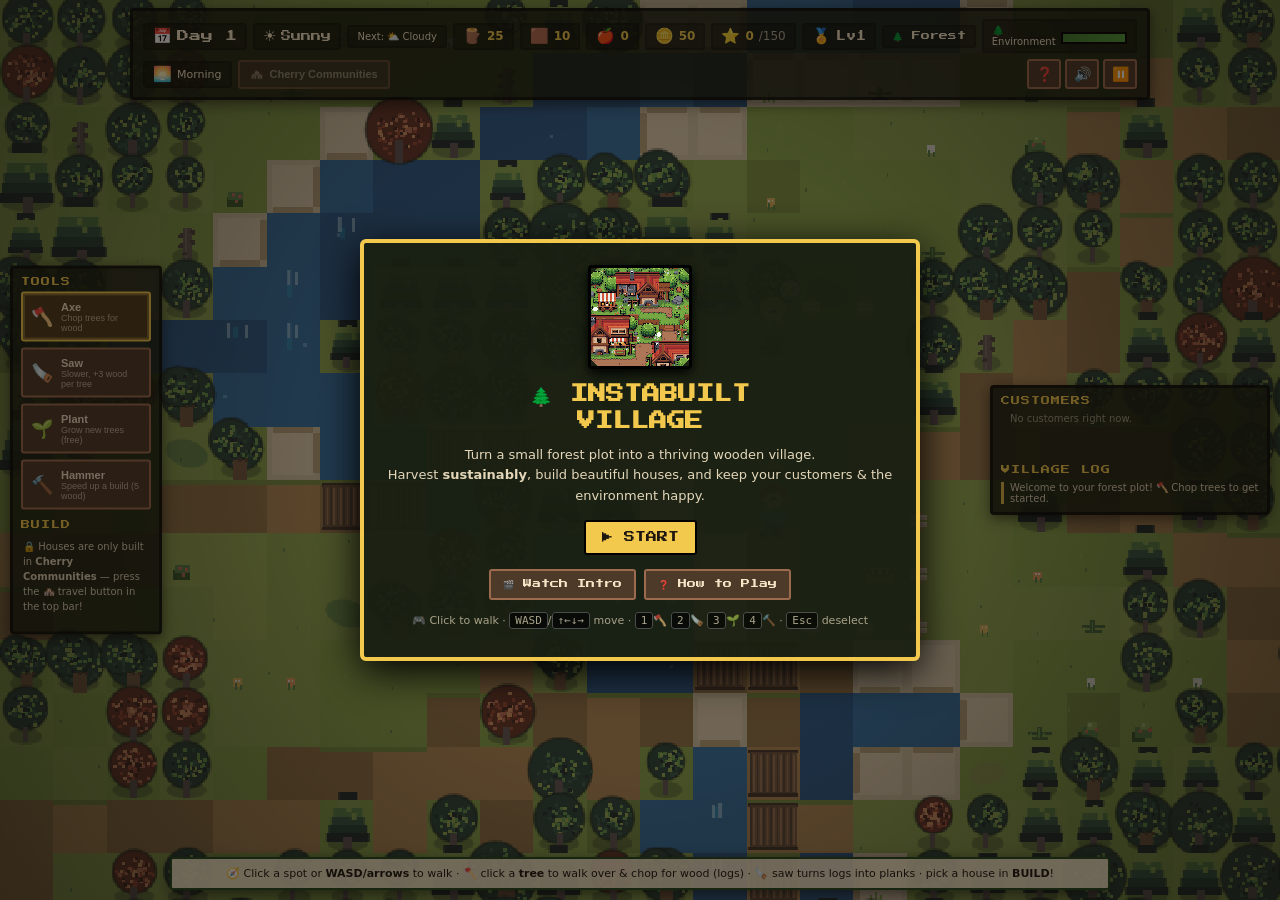
==== commit 0f447dcd: "Build UX fix: big material cost chips on every blueprint (wood/planks), live red coloring when you c" ====
--- a/game/index.html
+++ b/game/index.html
@@ -87,7 +87,11 @@
   .bp-btn:hover{border-color:var(--gold);}
   .bp-btn.sel{border-color:var(--gold);background:#4d3a1e;}
   .bp-btn.locked{opacity:.45;cursor:not-allowed;}
-  .bp-btn .bp-name{font-size:10px;font-weight:700;display:block;}
+  .bp-btn .bp-name{font-size:11px;font-weight:700;display:block;}
+  .bp-cost{display:flex;gap:6px;margin:5px 0 3px;align-items:center;}
+  .cost-item{display:flex;align-items:center;gap:4px;background:#00000044;border:2px solid #00000033;border-radius:3px;padding:3px 7px;font-size:15px;line-height:1;}
+  .cost-item b{color:var(--gold);font-size:13px;}
+  .cost-item b.short{color:var(--red);}
   .bp-btn .bp-meta{font-size:9px;opacity:.85;display:block;margin-top:2px;}
   .bp-btn .bp-lock{position:absolute;top:4px;right:4px;font-size:8px;color:var(--gold);}
   .bp-btn .bp-ico{font-size:16px;display:block;margin-bottom:2px;}
@@ -757,15 +761,25 @@
     sfx('deny');
     return false;
   }
-  // area check
+  // area check — never fail silently
   for(let oy=0;oy<bp.h;oy++){
     for(let ox=0;ox<bp.w;ox++){
       const cx=x+ox, cy=y+oy;
-      if(!isBuildable(cx,cy) || tile(cx,cy).occupied) return false;
+      if(!isBuildable(cx,cy) || tile(cx,cy).occupied){
+        pushMsg('🏠 Can\'t place the '+bp.name+' here — it needs clear grass!', 'bad');
+        sfx('deny');
+        return false;
+      }
     }
   }
   if(S.wood < bp.wood || S.planks < bp.planks){
     pushMsg('Not enough materials! Need '+bp.wood+' 🪵 and '+bp.planks+' 🟫 planks for the '+bp.name+'.', 'bad');
+    const needW = Math.max(0, bp.wood - S.wood);
+    const needP = Math.max(0, bp.planks - S.planks);
+    const parts = [];
+    if(needW>0) parts.push(needW+' more 🪵');
+    if(needP>0) parts.push(needP+' more 🟫');
+    if(parts.length && S.player) addFloat(S.player.x*TILE, S.player.y*TILE-30, parts.join(' and ')+'!', C.red);
     sfx('deny');
     return false;
   }
@@ -1845,9 +1859,23 @@
   fill.style.width = e+'%';
   fill.className = e<30 ? 'bad' : e<70 ? 'warn' : '';
   updateTravelBtn();
+  updateCostColors();
 }
 /* ---------- zones: forest (wood) <-> Cherry Communities (building) ---------- */
 const ZONE_NAMES = {forest:'the forest', cherry:'Cherry Communities'};
+function updateCostColors(){
+  // turn the build-cost numbers red when you don't have enough materials
+  if(!S) return;
+  const btns = document.querySelectorAll('.bp-btn');
+  for(let i=0;i<btns.length;i++){
+    const btn = btns[i];
+    const bp = BLUEPRINTS.find(b=>b.id===btn.dataset.bp);
+    if(!bp) continue;
+    const w = btn.querySelector('.cost-wood b'), p = btn.querySelector('.cost-planks b');
+    if(w) w.classList.toggle('short', S.wood < bp.wood);
+    if(p) p.classList.toggle('short', S.planks < bp.planks);
+  }
+}
 function updateTravelBtn(){
   if(!S) return;
   const btn = $('btn-cherry');
@@ -2103,8 +2131,10 @@
     const unlocked = bp.unlockLv<=playerLevel;
     const b = document.createElement('button');
     b.className = 'bp-btn'+(bp.id===selBP?' sel':'')+(unlocked?'':' locked');
+    b.dataset.bp = bp.id;
     b.innerHTML = '<span class="bp-ico">'+bp.ico+'</span><span class="bp-name">'+bp.name+'</span>'+
-      '<span class="bp-meta">🪵'+bp.wood+' · 🟫'+bp.planks+' · '+bp.days+'d · +'+bp.rep+'⭐</span>'+
+      '<span class="bp-cost"><span class="cost-item cost-wood">🪵<b>'+bp.wood+'</b></span><span class="cost-item cost-planks">🟫<b>'+bp.planks+'</b></span></span>'+
+      '<span class="bp-meta">'+bp.days+'d · +'+bp.rep+'⭐</span>'+
       (unlocked?'':'<span class="bp-lock">🔒 Lv'+bp.unlockLv+'</span>');
     if(unlocked){
       b.addEventListener('click', ()=>{
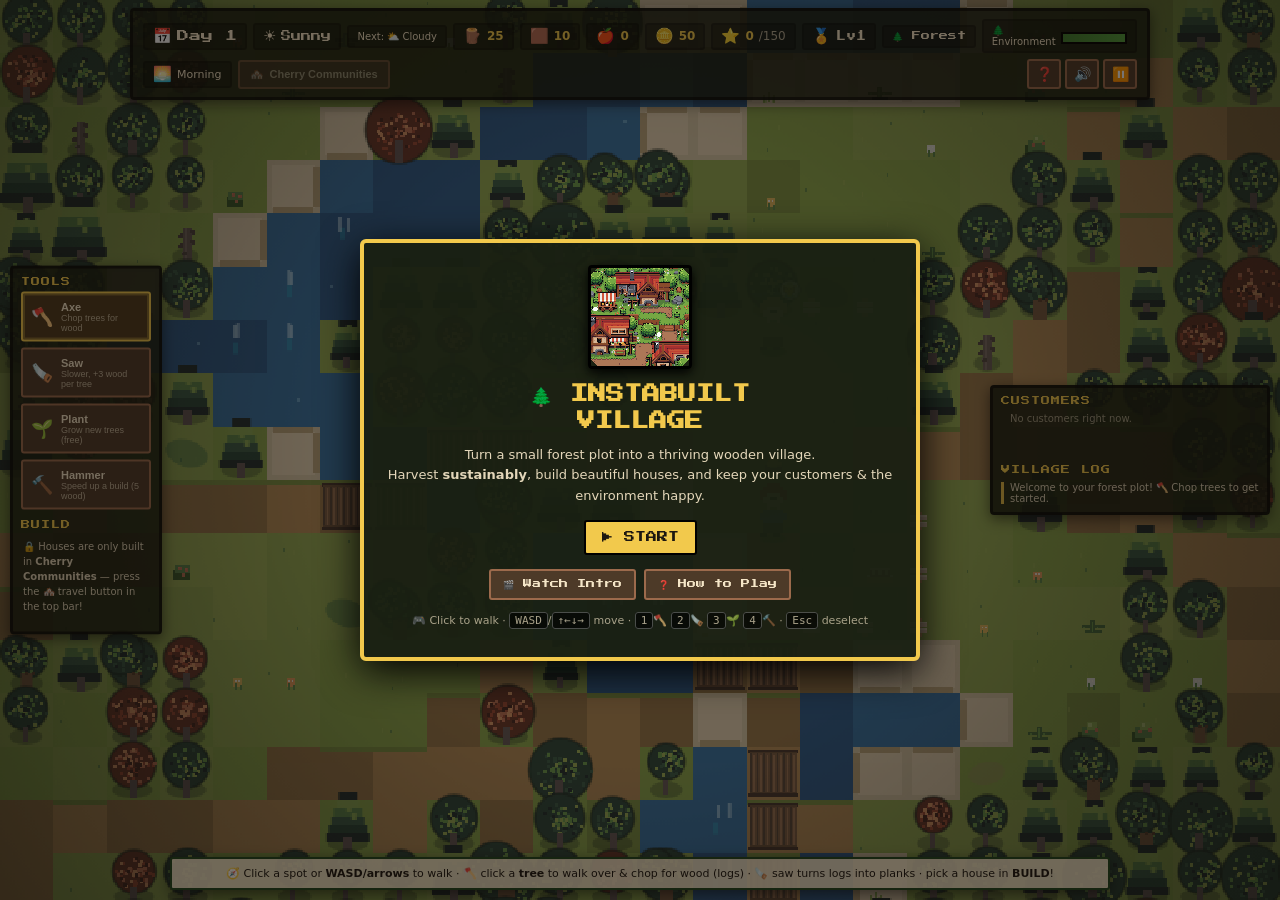
==== commit 04421bc2: "Tree types with different purposes: Oak=strong wood (6-8), Pine=cheap wood that regrows fast (3-5, s" ====
--- a/game/index.html
+++ b/game/index.html
@@ -296,9 +296,10 @@
   <div class="modal">
     <h2>HOW TO PLAY</h2>
     <p>🧭 <b>Walk around</b> — click a spot on the forest, or use <b>WASD / arrow keys</b>. You start at the campfire in your clearing, surrounded by trees.</p>
-    <p>🪓 <b>Axe</b> — click a tree: you walk over and chop it. You get <b>wood</b> (logs). Big oaks give the most (8–10).</p>
-    <p>🪚 <b>Saw</b> — click a tree: you saw the log into <b>planks</b> (+8–13 🟫) over ~2s. Houses need <b>wood + planks</b>.</p>
-    <p>🌱 <b>Plant</b> — click grass to plant a free sapling. Saplings grow into trees in ~8 days (rain speeds it up).</p>
+    <p>🪓 <b>Axe</b> — click a tree: you walk over and chop it for <b>wood</b>.</p>
+    <p>🪚 <b>Saw</b> — click a tree: you saw the log into <b>planks</b> over ~2s. Houses need <b>wood + planks</b>.</p>
+    <p>🌳 <b>Tree types</b> — 🌳 <b>Oak</b> = strong wood (6–8) · 🌲 <b>Pine</b> = cheap wood, regrows fast (3–5) · 🍁 <b>Maple</b> = decorative, sells for coins (4–6) · 🌲 <b>Ancient</b> = extremely valuable (15–20) · 🌱 <b>Young</b> = plant it, it grows into an oak. Hover a tree to see its type!</p>
+    <p>🌱 <b>Plant</b> — click grass to plant a free young tree. It grows into an oak in ~8 days (rain speeds it up).</p>
     <p>🔨 <b>Hammer</b> — click a house under construction to boost it +20% for 5 wood (once per house per day).</p>
     <p>🏘️ <b>Cherry Communities</b> — chop your first tree and the <b>🏘️ travel button</b> unlocks. It takes you to an open meadow with the same graphics — <b>houses can only be built there</b>. Travel back to the forest to chop more wood.</p>
     <p>👷 <b>Your crew</b> — 🪚 the <b>Carpenter</b> walks the village and speeds up house builds, 🌳 the <b>Forester</b> plants trees across the forest, 🧑‍🌾 the <b>Farmer</b> grows crops that are sold for coins every morning. Watch them work — they talk to each other and to you!</p>
@@ -508,11 +509,12 @@
   // --- 3. dense forests; each corner has its own character ---
   const pick = (r, mix)=>{ let acc=0; for(const m of mix){ acc+=m[1]; if(r<acc) return m[0]; } return mix[mix.length-1][0]; };
   const MIX = {
-    tl:[['tree',0.50],['treePine',0.15],['treeBig',0.17],['treeRed',0.13],['treeDead',0.05]],
-    tr:[['tree',0.34],['treePine',0.46],['treeBig',0.09],['treeRed',0.06],['treeDead',0.05]],
-    bl:[['tree',0.42],['treePine',0.10],['treeBig',0.11],['treeRed',0.32],['treeDead',0.05]],
-    br:[['tree',0.42],['treePine',0.08],['treeBig',0.40],['treeRed',0.05],['treeDead',0.05]],
-    mid:[['tree',0.44],['treePine',0.24],['treeBig',0.18],['treeRed',0.10],['treeDead',0.04]]
+    // ancient trees (treeBig) are rarer — they are extremely valuable
+    tl:[['tree',0.53],['treePine',0.15],['treeBig',0.12],['treeRed',0.14],['treeDead',0.06]],
+    tr:[['tree',0.36],['treePine',0.49],['treeBig',0.05],['treeRed',0.05],['treeDead',0.05]],
+    bl:[['tree',0.44],['treePine',0.10],['treeBig',0.07],['treeRed',0.33],['treeDead',0.06]],
+    br:[['tree',0.56],['treePine',0.09],['treeBig',0.24],['treeRed',0.05],['treeDead',0.06]],
+    mid:[['tree',0.46],['treePine',0.26],['treeBig',0.10],['treeRed',0.13],['treeDead',0.05]]
   };
   for(let y=0;y<ROWS;y++){
     for(let x=0;x<COLS;x++){
@@ -643,12 +645,19 @@
 function isMatureTree(cell){
   return !!cell && (cell.t==='tree'||cell.t==='treeBig'||cell.t==='treePine'||cell.t==='treeRed'||cell.t==='treeDead');
 }
+const TREE_INFO = {
+  tree:     {name:'Oak',      ico:'🌳', tag:'strong wood',        min:6,  max:8},
+  treePine: {name:'Pine',     ico:'🌲', tag:'cheap wood',         min:3,  max:5},
+  treeRed:  {name:'Maple',    ico:'🍁', tag:'decorative wood',    min:4,  max:6},
+  treeBig:  {name:'Ancient',  ico:'🌲', tag:'extremely valuable', min:15, max:20},
+  treeDead: {name:'Dead tree',ico:'🪵', tag:'dry wood',           min:4,  max:5},
+};
+function treeArticle(name){ return /^[AEIOU]/.test(name) ? 'an' : 'a'; }
 function treeYield(cell, x, y){
-  const r = Math.floor(rnd2(x*3+1, y*7+2)*3);
-  if(cell.t==='treeBig') return 8 + r;   // 8-10
-  if(cell.t==='treePine') return 4 + r%2; // 4-5
-  if(cell.t==='treeDead') return 4 + r%2; // 4-5 dry wood
-  return 5 + r;                           // 5-7
+  const info = TREE_INFO[cell.t];
+  if(!info) return 5 + Math.floor(rnd2(x*3+1, y*7+2)*3);
+  const r = Math.floor(rnd2(x*3+1, y*7+2) * (info.max - info.min + 1));
+  return info.min + r;
 }
 function countForest(){
   const fg = (S.zones && S.zones.forest) ? S.zones.forest.grid : S.grid;
@@ -732,18 +741,29 @@
 function chopTree(x,y){
   const cell = tile(x,y);
   if(!cell || !isMatureTree(cell)) return;
+  const info = TREE_INFO[cell.t];
+  const t0 = cell.t;                       // capture BEFORE setTile mutates the cell
   const w = treeYield(cell, x, y);
   S.wood += w;
   S.treesCut = (S.treesCut||0) + 1;
-  setTile(x,y,'stump',{regrow:5, detail:null});
+  const regrow = (t0==='treePine') ? 3 : 5;   // pine regrows fast
+  setTile(x,y,'stump',{regrow, detail:null});
   cell.occupied=false;
-  addFloat(x*TILE+TILE/2, y*TILE+6, '+'+w+' 🪵', C.woodL);
+  addFloat(x*TILE+TILE/2, y*TILE+6, '+'+w+' 🪵'+(info?' '+info.ico:''), C.woodL);
+  if(t0==='treeRed'){                          // maple is decorative & prized
+    S.coins += 2;
+    addFloat(x*TILE+TILE/2, y*TILE-6, '+2 🪙', C.gold);
+  }
   for(let i=0;i<8;i++){
     particles.push({x:x*TILE+16, y:y*TILE+16, vx:(Math.random()-0.5)*60, vy:-20-Math.random()*50,
       life:0.6+Math.random()*0.4, maxLife:1, size:3, color:Math.random()<0.5?C.woodL:C.woodD, kind:'chip'});
   }
   sfx('chop');
-  pushMsg('Chopped a tree (+'+w+' wood). Its stump will regrow.', null, true);
+  let msg = 'Chopped '+treeArticle(info.name)+' '+info.name+' '+info.ico+' — '+info.tag+' (+'+w+' 🪵).';
+  if(t0==='treePine') msg += ' Its stump regrows fast!';
+  else if(t0==='treeRed') msg += ' (+2 🪙 for the decorative wood)';
+  else msg += ' Its stump will regrow.';
+  pushMsg(msg, null, true);
   checkEnv();
 }
 function plantSapling(x,y){
@@ -826,16 +846,27 @@
   if(sw.t >= sw.dur){
     const cell = tile(sw.x, sw.y);
     if(cell && isMatureTree(cell)){
+      const info = TREE_INFO[cell.t];
+      const t0 = cell.t;                     // capture BEFORE setTile mutates the cell
       const p = treeYield(cell, sw.x, sw.y) + 3; // the saw turns the log into planks
       S.planks += p;
       S.treesCut = (S.treesCut||0) + 1;
-      setTile(sw.x, sw.y, 'stump', {regrow:5, detail:null});
-      addFloat(sw.x*TILE+TILE/2, sw.y*TILE+6, '+'+p+' 🟫 planks', C.woodL);
+      const regrow = (t0==='treePine') ? 3 : 5;
+      setTile(sw.x, sw.y, 'stump', {regrow, detail:null});
+      addFloat(sw.x*TILE+TILE/2, sw.y*TILE+6, '+'+p+' 🟫 planks'+(info?' '+info.ico:''), C.woodL);
+      if(t0==='treeRed'){
+        S.coins += 3;
+        addFloat(sw.x*TILE+TILE/2, sw.y*TILE-6, '+3 🪙', C.gold);
+      }
       for(let i=0;i<10;i++){
         particles.push({x:sw.x*TILE+16, y:sw.y*TILE+16, vx:(Math.random()-0.5)*70, vy:-20-Math.random()*50, life:0.6, maxLife:0.6, size:3, color:Math.random()<0.5?C.woodL:C.woodD, kind:'chip'});
       }
       sfx('chop');
-      pushMsg('Sawed the log into planks (+'+p+' 🟫).', null, true);
+      let msg = 'Sawed '+treeArticle(info.name)+' '+info.name+' '+info.ico+' into planks (+'+p+' 🟫).';
+      if(t0==='treePine') msg += ' Its stump regrows fast!';
+      else if(t0==='treeRed') msg += ' (+3 🪙 for the decorative planks)';
+      else msg += ' Its stump will regrow.';
+      pushMsg(msg, null, true);
       checkEnv();
     }
     S.sawing = null;
@@ -1714,6 +1745,18 @@
     ctx.fillRect(0,0,VW,VH);
   }
 }
+function drawTreeInfoLabel(tx, ty, cell){
+  const info = TREE_INFO[cell.t]; if(!info) return;
+  const label = info.ico+' '+info.name+' — '+info.tag;
+  const lw = label.length*6+10;
+  const lx = tx*TILE+16, ly = ty*TILE-8;
+  ctx.fillStyle='rgba(20,32,28,0.92)';
+  ctx.fillRect(Math.round(lx-lw/2), ly-14, lw, 14);
+  ctx.strokeStyle='rgba(242,201,76,0.7)'; ctx.lineWidth=1;
+  ctx.strokeRect(Math.round(lx-lw/2), ly-14, lw, 14);
+  ctx.fillStyle='#f5e6c8'; ctx.font='9px monospace'; ctx.textAlign='center';
+  ctx.fillText(label, lx, ly-3);
+}
 function drawHover(){
   if(!hover) return;
   const {tx,ty} = hover;
@@ -1732,9 +1775,11 @@
   } else if(tool==='axe' && isMatureTree(cell)){
     ctx.strokeStyle='rgba(255,255,255,0.6)'; ctx.lineWidth=2;
     ctx.strokeRect(tx*TILE+1, ty*TILE+1, TILE-2, TILE-2);
+    drawTreeInfoLabel(tx, ty, cell);
   } else if(tool==='saw' && isMatureTree(cell)){
     ctx.strokeStyle='rgba(120,190,255,0.8)'; ctx.lineWidth=2;
     ctx.strokeRect(tx*TILE+1, ty*TILE+1, TILE-2, TILE-2);
+    drawTreeInfoLabel(tx, ty, cell);
   } else if(tool==='plant' && isGrass(tx,ty)){
     ctx.strokeStyle='rgba(143,191,63,0.9)'; ctx.lineWidth=2;
     ctx.strokeRect(tx*TILE+1, ty*TILE+1, TILE-2, TILE-2);
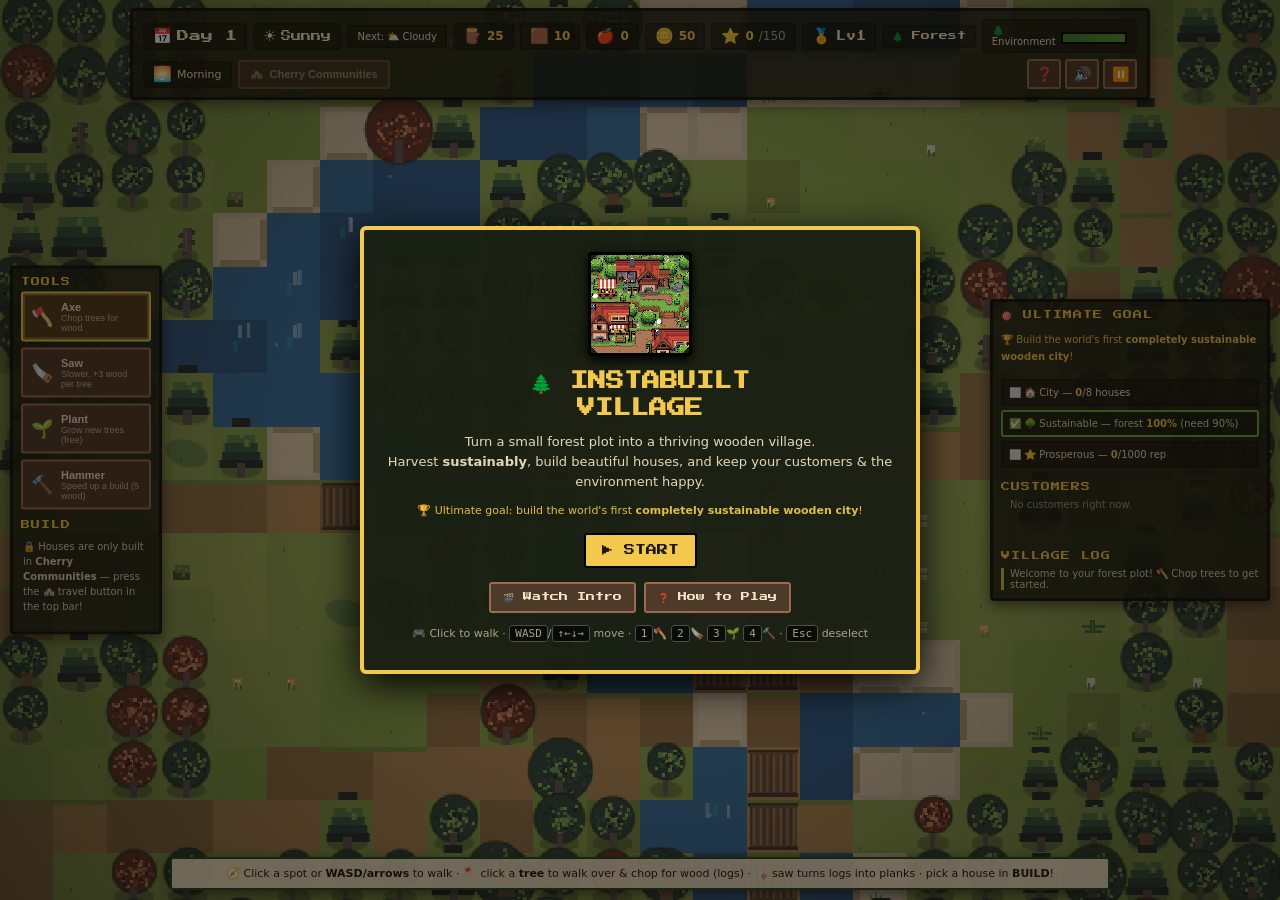
==== commit 3fb5c334: "BIG FINAL GOAL: build the world's first completely sustainable wooden city — live goal tracker in th" ====
--- a/game/index.html
+++ b/game/index.html
@@ -70,6 +70,11 @@
     box-shadow:0 4px 14px #0008;max-height:calc(100vh - 150px);overflow-y:auto;
   }
   .panel-title{font-family:'Press Start 2P',monospace;font-size:9px;color:var(--gold);letter-spacing:1px;}
+  .goal-title{font-size:10px;line-height:1.7;color:var(--gold);margin:2px 0 6px;}
+  #goalList{display:flex;flex-direction:column;gap:4px;margin-bottom:6px;}
+  .goal-item{background:#00000044;border:2px solid #00000033;border-radius:3px;padding:4px 6px;font-size:10px;line-height:1.5;}
+  .goal-item.done{border-color:var(--green);color:#cde8b8;}
+  .goal-item b{color:var(--gold);}
   .tool-btn{
     display:flex;align-items:center;gap:8px;width:100%;padding:7px 8px;cursor:pointer;
     background:var(--panel-l);border:2px solid var(--line);border-radius:3px;color:var(--cream);
@@ -126,7 +131,7 @@
   .overlay.hidden{display:none;}
   #ov-menu{background:rgba(15,10,6,0.55);}
   .menu-modal{position:relative;max-width:600px;}
-  .menu-house{width:104px;height:104px;image-rendering:pixelated;border:3px solid #000;border-radius:4px;margin:0 auto 12px;display:block;box-shadow:0 4px 12px #000;}
+  .menu-house{width:104px;height:104px;object-fit:contain;image-rendering:pixelated;border:3px solid #000;border-radius:4px;margin:0 auto 12px;display:block;box-shadow:0 4px 12px #000;}
   .btn.small{font-size:9px;padding:8px 12px;}
   #demoBar{
     position:fixed;left:50%;bottom:16px;transform:translateX(-50%);z-index:40;
@@ -238,6 +243,9 @@
       <div class="bp-grid" id="bpGrid"></div>
     </div>
     <div id="rightPanel">
+      <div class="panel-title">🎯 ULTIMATE GOAL</div>
+      <div class="goal-title">🏆 Build the world's first <b>completely sustainable wooden city</b>!</div>
+      <div id="goalList"></div>
       <div class="panel-title">CUSTOMERS</div>
       <div id="custList"><div class="msg" style="border-color:transparent;opacity:.6">Waiting for the first customer…</div></div>
       <div class="panel-title">VILLAGE LOG</div>
@@ -251,6 +259,7 @@
     <img class="menu-house" src="../background/ZTF_AE.gif" alt="A wooden house"/>
     <h1>🌲 INSTABUILT<br/>VILLAGE</h1>
     <p>Turn a small forest plot into a thriving wooden village.<br/>Harvest <b>sustainably</b>, build beautiful houses, and keep your customers &amp; the environment happy.</p>
+    <p style="margin-top:10px;color:var(--gold);font-size:11px;">🏆 Ultimate goal: build the world's first <b>completely sustainable wooden city</b>!</p>
     <div class="row">
       <button class="btn" id="btn-start">▶ START</button>
       <button class="btn ghost" id="btn-continue" style="display:none">Continue</button>
@@ -281,8 +290,9 @@
 <!-- Win overlay -->
 <div class="overlay hidden" id="ov-win">
   <div class="modal">
-    <h1>🏆 VILLAGE THRIVES!</h1>
-    <p>Your wooden village is the talk of the valley. Beautiful houses, happy customers, and a forest that keeps on giving. That's <b>sustainable building</b>, InstaBuilt style!</p>
+    <img class="menu-house" src="../asset.png" alt="CEO"/>
+    <h1>🏆 SUSTAINABLE WOODEN CITY!</h1>
+    <p>The world's first <b>completely sustainable wooden city</b> — built with wood that gives back to the forest. The CEO couldn't be prouder: "This is what we came here to build!"</p>
     <div class="stats" id="winStats"></div>
     <div class="row">
       <button class="btn green" id="btn-keep">Keep Playing</button>
@@ -304,7 +314,8 @@
     <p>🏘️ <b>Cherry Communities</b> — chop your first tree and the <b>🏘️ travel button</b> unlocks. It takes you to an open meadow with the same graphics — <b>houses can only be built there</b>. Travel back to the forest to chop more wood.</p>
     <p>👷 <b>Your crew</b> — 🪚 the <b>Carpenter</b> walks the village and speeds up house builds, 🌳 the <b>Forester</b> plants trees across the forest, 🧑‍🌾 the <b>Farmer</b> grows crops that are sold for coins every morning. Watch them work — they talk to each other and to you!</p>
     <p>🏠 <b>Build</b> — in Cherry Communities pick a blueprint, choose a roof color, click grass to place. Builders work automatically; weather &amp; night affect speed.</p>
-    <p>🧑 <b>Customers</b> — they want specific houses. Complete them before they leave to earn coins &amp; reputation. Reach <b>1000 rep</b> to win!</p>
+    <p>🧑 <b>Customers</b> — they want specific houses. Complete them before they leave to earn coins &amp; reputation.</p>
+    <p>🏆 <b>The ultimate goal</b> — build the world's first <b>completely sustainable wooden city</b>: <b>8 houses</b> built, <b>1000 reputation</b>, and the <b>forest above 90%</b>. Keep the forest healthy while the city grows — that's the InstaBuilt way!</p>
     <p>🌲 <b>Environment</b> — keep forest coverage above 70% for a green bonus. Below 30% and customers stop coming.</p>
     <p>⛈️ <b>Weather</b> — rain grows trees faster, storms halt building and can damage work in progress.</p>
     <div class="row"><button class="btn" id="btn-close-help">Got it</button></div>
@@ -677,7 +688,7 @@
       weather:S.weather, nextWeather:S.nextWeather, grid:S.grid, houses:S.houses,
       customers:S.customers, custId:S.custId, forestStart:S.forestStart,
       daysSinceCust:S.daysSinceCust, unlocked:S.unlocked, msgs:S.msgs.slice(0,6),
-      zone:S.zone, zones:S.zones, treesCut:S.treesCut||0};
+      zone:S.zone, zones:S.zones, treesCut:S.treesCut||0, won: !!winShown};
     localStorage.setItem(SAVE_KEY, JSON.stringify(d));
   }catch(e){ /* ignore */ }
 }
@@ -698,7 +709,7 @@
       msgs:d.msgs||[], forestStart:d.forestStart||countForestFromGrid(zones.forest.grid),
       daysSinceCust:d.daysSinceCust||0, unlocked:d.unlocked||[1], stormMsgShown:false, boostUsed:0};
     playerLevel = levelFromRep();
-    winShown = playerLevel>=5;
+    winShown = !!d.won;
     S.spawn = {x:Math.floor(COLS/2), y:Math.floor(ROWS/2)};
     S.player = d.player || {x:S.spawn.x+0.5, y:S.spawn.y+2, target:null, anim:0};
     S.pending = null;
@@ -725,8 +736,8 @@
   S.rep += Math.round(n);
   playerLevel = levelFromRep();
   if(playerLevel>before){
-    pushMsg('🌟 Village level '+playerLevel+'! New houses unlocked!'+(playerLevel>=5?' You win! 🏆':''), 'gold');
-    if(playerLevel===5){ S.coins += 100; winShown=true; showWin(); }
+    pushMsg('🌟 Village level '+playerLevel+'! New houses unlocked!'+(playerLevel>=5?' — your village thrives! Now finish the ultimate goal: a sustainable wooden city! 🏆':''), 'gold');
+    if(playerLevel===5){ S.coins += 100; }
     else if(playerLevel===3){ S.coins += 50; }
     refreshBuildMenu();
   }
@@ -1197,6 +1208,8 @@
   // claim any waiting customer whose requested house already stands empty
   // (covers save/load edge: house finished while a customer was already waiting)
   claimSweep();
+  // the ultimate goal: the world's first completely sustainable wooden city
+  if(!winShown && goalState().complete) showWin();
   updateParticles(dt);
   // autosave every 20s
   saveTimer += dt;
@@ -1905,6 +1918,7 @@
   fill.className = e<30 ? 'bad' : e<70 ? 'warn' : '';
   updateTravelBtn();
   updateCostColors();
+  updateGoalPanel();
 }
 /* ---------- zones: forest (wood) <-> Cherry Communities (building) ---------- */
 const ZONE_NAMES = {forest:'the forest', cherry:'Cherry Communities'};
@@ -2253,6 +2267,25 @@
   pushMsg('🪓 Welcome to your forest! Click a tree with the Axe to chop wood.', 'gold');
   updateHUD();
 }
+const GOAL = {city:8, forest:90, rep:1000}; // the ultimate goal: a sustainable wooden city
+function goalState(){
+  const housesDone = S.houses.filter(h=>h.done).length;
+  const env = Math.round(envPercent());
+  const city = {cur:housesDone, need:GOAL.city, done: housesDone>=GOAL.city};
+  const forest = {cur:env, need:GOAL.forest, done: env>=GOAL.forest};
+  const rep = {cur:S.rep, need:GOAL.rep, done: S.rep>=GOAL.rep};
+  return {city, forest, rep, complete: city.done && forest.done && rep.done};
+}
+function updateGoalPanel(){
+  if(!S) return;
+  const g = goalState();
+  const el = $('goalList');
+  if(!el) return;
+  el.innerHTML =
+    '<div class="goal-item'+(g.city.done?' done':'')+'">'+(g.city.done?'✅':'⬜')+' 🏠 City — <b>'+g.city.cur+'</b>/'+g.city.need+' houses</div>'+
+    '<div class="goal-item'+(g.forest.done?' done':'')+'">'+(g.forest.done?'✅':'⬜')+' 🌳 Sustainable — forest <b>'+g.forest.cur+'%</b> (need '+g.forest.need+'%)</div>'+
+    '<div class="goal-item'+(g.rep.done?' done':'')+'">'+(g.rep.done?'✅':'⬜')+' ⭐ Prosperous — <b>'+g.rep.cur+'</b>/'+g.rep.need+' rep</div>';
+}
 function showWin(){
   const winEl = document.getElementById('ov-win');
   if(winEl && !winEl.classList.contains('hidden')) return; // already showing
@@ -2264,6 +2297,7 @@
     '<div class="s">⭐ <b>'+S.rep+'</b> reputation</div>'+
     '<div class="s">🌲 <b>'+Math.round(envPercent())+'%</b> forest</div>';
   showScreen('win');
+  sfx('done');
 }
 
 /* ---------- intro demo: the foreman shows how to chop & build ---------- */
@@ -2574,6 +2608,7 @@
   zone: ()=>S ? S.zone : null,
   treesCut: ()=>S ? (S.treesCut||0) : 0,
   npcs: ()=>S ? S.npcs : null,
+  goal: ()=> goalState(),
   forceNpcJob: (id, job)=>{ const n = S && S.npcs && S.npcs.find(x=>x.id===id); if(n){ n.job=job; n.job.active=true; n.jobT=1e9; n.target=null; n.restT=0; } },
 };
 </script>
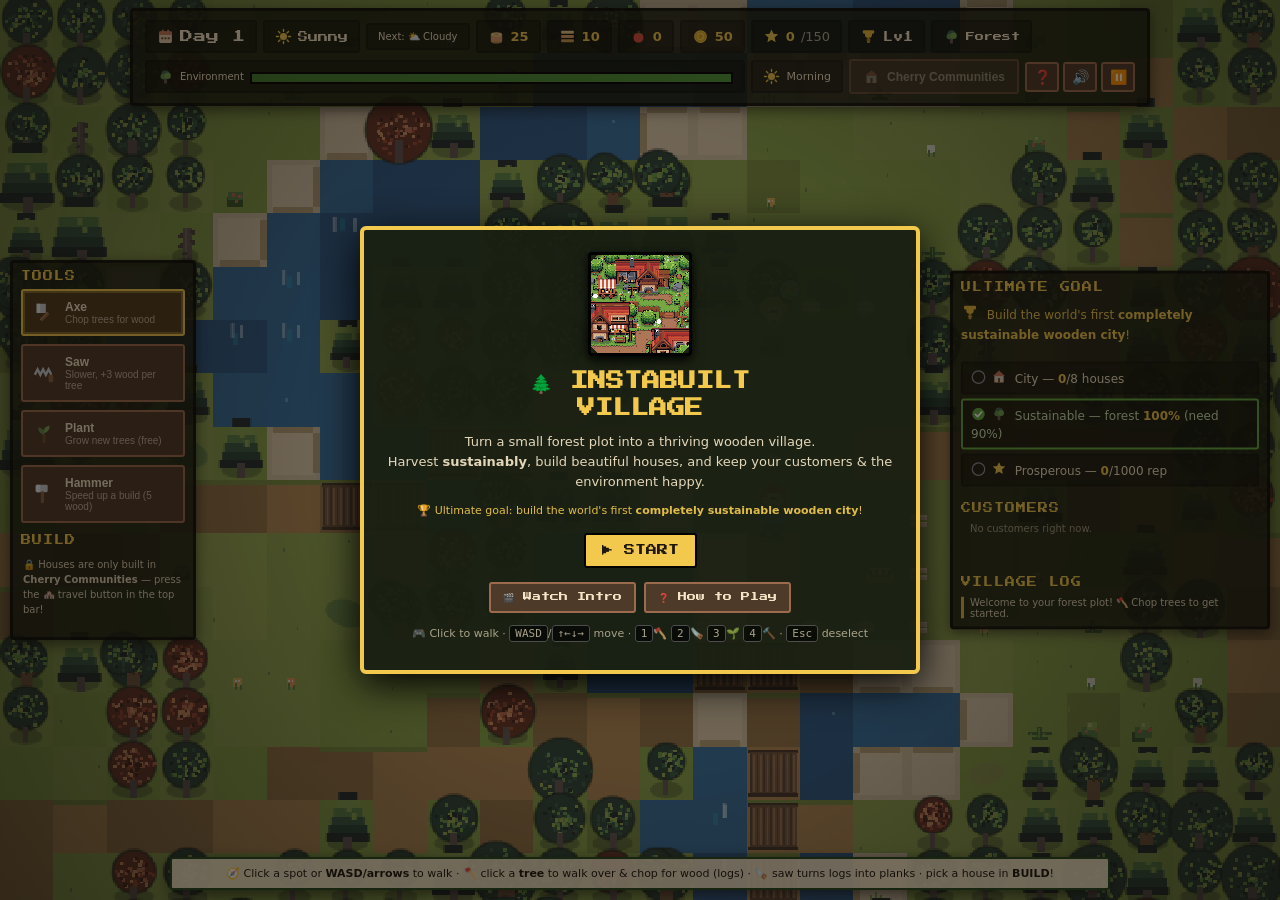
==== commit 6d3f86b6: "Rename houses in BUILD menu: Solution 1/2/3-bedroom (smallest→1BR, cottage→2BR, family house→3BR); L" ====
--- a/game/index.html
+++ b/game/index.html
@@ -28,11 +28,11 @@
     position:fixed;top:8px;left:50%;transform:translateX(-50%);z-index:10;
     width:min(97vw,1020px);display:flex;flex-wrap:wrap;gap:6px;align-items:center;
     background:rgba(24,30,17,0.88);border:3px solid rgba(0,0,0,0.6);border-radius:4px;
-    padding:8px 10px;font-size:12px;box-shadow:0 4px 14px #0008;
-  }
-  .hud-item{display:flex;align-items:center;gap:5px;background:#00000044;border:2px solid #00000033;padding:4px 8px;border-radius:3px;}
+    padding:9px 12px;font-size:13px;box-shadow:0 4px 14px #0008;
+  }
+  .hud-item{display:flex;align-items:center;gap:6px;background:#00000044;border:2px solid #00000033;padding:6px 10px;border-radius:3px;}
   .hud-item b{color:var(--gold);}
-  .hud-item .ico{font-size:15px;line-height:1;}
+  .ico{width:17px;height:17px;flex:none;display:inline-block;vertical-align:middle;}
   #hud-env{flex:1;min-width:140px;}
   #envBar{position:relative;width:100%;height:12px;background:#2b2118;border:2px solid #000;margin-top:3px;}
   #envFill{position:absolute;left:0;top:0;bottom:0;width:100%;background:linear-gradient(90deg,#3f7d2f,#4f9a3a);transition:width .4s;}
@@ -42,9 +42,9 @@
   #btn-mute,#btn-pause,#btn-help{background:var(--panel-l);border:2px solid var(--line);color:var(--cream);font-size:14px;width:34px;height:30px;cursor:pointer;border-radius:3px;}
   #btn-mute:hover,#btn-pause:hover,#btn-help:hover{filter:brightness(1.2);}
   #btn-cherry{
-    display:flex;align-items:center;gap:6px;
+    display:flex;align-items:center;gap:7px;
     background:var(--panel-l);border:2px solid var(--gold);border-radius:3px;
-    color:var(--cream);font-size:11px;font-weight:700;padding:6px 10px;cursor:pointer;
+    color:var(--cream);font-size:12px;font-weight:700;padding:7px 12px;cursor:pointer;
     box-shadow:0 0 8px #f2c94c44;
   }
   #btn-cherry:hover{filter:brightness(1.15);}
@@ -59,30 +59,33 @@
   }
   #leftPanel{
     position:fixed;left:10px;top:50%;transform:translateY(-50%);z-index:10;
-    width:152px;display:flex;flex-direction:column;gap:6px;
+    width:186px;display:flex;flex-direction:column;gap:8px;
     background:rgba(24,30,17,0.88);border:3px solid rgba(0,0,0,0.6);border-radius:4px;padding:8px;
     box-shadow:0 4px 14px #0008;max-height:calc(100vh - 150px);overflow-y:auto;
   }
   #rightPanel{
     position:fixed;right:10px;top:50%;transform:translateY(-50%);z-index:10;
-    width:min(27vw,280px);display:flex;flex-direction:column;gap:8px;
+    width:min(30vw,320px);display:flex;flex-direction:column;gap:10px;
     background:rgba(24,30,17,0.88);border:3px solid rgba(0,0,0,0.6);border-radius:4px;padding:8px;
     box-shadow:0 4px 14px #0008;max-height:calc(100vh - 150px);overflow-y:auto;
   }
-  .panel-title{font-family:'Press Start 2P',monospace;font-size:9px;color:var(--gold);letter-spacing:1px;}
-  .goal-title{font-size:10px;line-height:1.7;color:var(--gold);margin:2px 0 6px;}
+  .panel-title{font-family:'Press Start 2P',monospace;font-size:10px;color:var(--gold);letter-spacing:1px;}
+  .goal-title{font-size:12px;line-height:1.7;color:var(--gold);margin:2px 0 6px;}
+  .goal-trophy{width:18px;height:18px;vertical-align:-3px;margin-right:4px;}
   #goalList{display:flex;flex-direction:column;gap:4px;margin-bottom:6px;}
-  .goal-item{background:#00000044;border:2px solid #00000033;border-radius:3px;padding:4px 6px;font-size:10px;line-height:1.5;}
+  .goal-item{background:#00000044;border:2px solid #00000033;border-radius:3px;padding:5px 8px;font-size:12px;line-height:1.5;}
+  .goal-item .goal-ok{width:15px;height:15px;vertical-align:-2px;margin-right:5px;}
+  .goal-item .goal-ico{width:16px;height:16px;vertical-align:-2px;margin-right:4px;}
   .goal-item.done{border-color:var(--green);color:#cde8b8;}
   .goal-item b{color:var(--gold);}
   .tool-btn{
-    display:flex;align-items:center;gap:8px;width:100%;padding:7px 8px;cursor:pointer;
+    display:flex;align-items:center;gap:10px;width:100%;padding:9px 10px;cursor:pointer;
     background:var(--panel-l);border:2px solid var(--line);border-radius:3px;color:var(--cream);
-    font-size:12px;text-align:left;
-  }
-  .tool-btn .t-ico{font-size:18px;}
-  .tool-btn .t-name{font-size:11px;font-weight:600;display:block;}
-  .tool-btn .t-desc{font-size:9px;opacity:.7;display:block;}
+    font-size:13px;text-align:left;
+  }
+  .tool-btn .t-ico{width:22px;height:22px;flex:none;}
+  .tool-btn .t-name{font-size:12px;font-weight:600;display:block;}
+  .tool-btn .t-desc{font-size:10px;opacity:.7;display:block;}
   .tool-btn.active{border-color:var(--gold);background:#4d3a1e;box-shadow:0 0 0 2px #f2c94c55 inset;}
   .bp-grid{display:grid;grid-template-columns:1fr 1fr;gap:6px;}
   .bp-btn{
@@ -95,20 +98,21 @@
   .bp-btn .bp-name{font-size:11px;font-weight:700;display:block;}
   .bp-cost{display:flex;gap:6px;margin:5px 0 3px;align-items:center;}
   .cost-item{display:flex;align-items:center;gap:4px;background:#00000044;border:2px solid #00000033;border-radius:3px;padding:3px 7px;font-size:15px;line-height:1;}
-  .cost-item b{color:var(--gold);font-size:13px;}
+  .cost-item b{color:var(--gold);font-size:14px;}
+  .cost-item .cost-ic{width:15px;height:15px;flex:none;}
   .cost-item b.short{color:var(--red);}
-  .bp-btn .bp-meta{font-size:9px;opacity:.85;display:block;margin-top:2px;}
+  .bp-btn .bp-meta{font-size:10px;opacity:.85;display:block;margin-top:2px;}
   .bp-btn .bp-lock{position:absolute;top:4px;right:4px;font-size:8px;color:var(--gold);}
-  .bp-btn .bp-ico{font-size:16px;display:block;margin-bottom:2px;}
+  .bp-btn .bp-ico{width:22px;height:22px;display:block;margin-bottom:3px;}
   #variantRow{display:flex;align-items:center;gap:6px;font-size:11px;}
-  .vchip{width:20px;height:20px;border:2px solid #000;cursor:pointer;border-radius:2px;display:inline-block;}
+  .vchip{width:22px;height:22px;border:2px solid #000;cursor:pointer;border-radius:2px;display:inline-block;}
   .vchip.sel{outline:2px solid var(--gold);}
   #custList{display:flex;flex-direction:column;gap:5px;min-height:44px;}
   .cust{
     display:flex;align-items:center;gap:8px;background:#00000044;border:2px solid #00000033;
-    border-radius:3px;padding:5px 7px;font-size:11px;
-  }
-  .cust .c-ico{font-size:18px;}
+    border-radius:3px;padding:6px 8px;font-size:12px;
+  }
+  .cust .c-ico{width:20px;height:20px;flex:none;}
   .cust .c-want{font-weight:700;}
   .cust .c-wait{color:#ffb3b3;font-size:10px;}
   .cust.leaving{opacity:.5;}
@@ -186,33 +190,180 @@
   .footer-note{font-size:10px;opacity:.55;padding:4px 0 12px;text-align:center;}
   @media (max-width:900px){
     #leftPanel{left:50%;top:auto;bottom:54px;transform:translateX(-50%);width:min(96vw,560px);flex-direction:row;flex-wrap:wrap;max-height:34vh;}
-    #rightPanel{right:8px;top:64px;transform:none;width:min(62vw,240px);max-height:30vh;}
+    #rightPanel{right:8px;top:64px;transform:none;width:min(70vw,300px);max-height:30vh;}
     .tool-btn{width:auto;flex:1;min-width:100px;}
     .modal h1{font-size:14px;}
   }
 </style>
 </head>
 <body>
+<svg xmlns="http://www.w3.org/2000/svg" style="display:none" aria-hidden="true">
+  <defs>
+    <!-- tools -->
+    <symbol id="ic-axe" viewBox="0 0 24 24">
+      <path d="M4 2h10v10H4z" fill="#c8ced4"/><path d="M4 2h4v10H4z" fill="#e9eef3"/>
+      <rect x="11" y="10" width="3.5" height="12" rx="1.2" fill="#8a5f3f" transform="rotate(45 12.75 16)"/>
+      <rect x="11" y="10" width="1.2" height="12" fill="#b07f52" transform="rotate(45 12.75 16)"/>
+    </symbol>
+    <symbol id="ic-saw" viewBox="0 0 24 24">
+      <path d="M2 14 L5 8 L8 14 L11 8 L14 14 L17 8 L20 14" fill="none" stroke="#c8ced4" stroke-width="2.6" stroke-linejoin="miter"/>
+      <rect x="17" y="14" width="5" height="8" rx="1.5" fill="#8a5f3f"/>
+    </symbol>
+    <symbol id="ic-plant" viewBox="0 0 24 24">
+      <rect x="10.5" y="12" width="3" height="10" rx="1" fill="#6b4a2b"/>
+      <path d="M12 13 C8 12 5.5 9 6 5 C10.5 5.5 13 8.5 12 13Z" fill="#5f8a4e"/>
+      <path d="M12 11 C16 10 18.5 7 18 3 C13.5 3.5 11 6.5 12 11Z" fill="#7e9f58"/>
+    </symbol>
+    <symbol id="ic-hammer" viewBox="0 0 24 24">
+      <rect x="3" y="2" width="13" height="8" rx="1.5" fill="#c8ced4"/>
+      <rect x="3" y="2" width="5" height="8" rx="1.5" fill="#e9eef3"/>
+      <rect x="8.5" y="9" width="3.5" height="13" rx="1.5" fill="#8a5f3f"/>
+    </symbol>
+    <!-- inventory -->
+    <symbol id="ic-log" viewBox="0 0 24 24">
+      <ellipse cx="12" cy="19" rx="8" ry="3" fill="#b98a4a"/>
+      <rect x="4" y="9" width="16" height="10" fill="#dd9b6b"/>
+      <ellipse cx="12" cy="9" rx="8" ry="3" fill="#e8c482"/>
+      <ellipse cx="12" cy="9" rx="3" ry="1.2" fill="#c99b57"/>
+    </symbol>
+    <symbol id="ic-planks" viewBox="0 0 24 24">
+      <rect x="3" y="4" width="18" height="4" rx="1" fill="#e8c482"/>
+      <rect x="3" y="10" width="18" height="4" rx="1" fill="#dd9b6b"/>
+      <rect x="3" y="16" width="18" height="4" rx="1" fill="#c99b57"/>
+      <rect x="4" y="5" width="16" height="1" fill="#f0dcb0"/>
+    </symbol>
+    <symbol id="ic-coin" viewBox="0 0 24 24">
+      <circle cx="12" cy="12" r="9" fill="#f2c94c"/>
+      <circle cx="12" cy="12" r="6.5" fill="none" stroke="#d9a520" stroke-width="2"/>
+      <path d="M12 7.5 L13.3 10.3 L16.4 10.7 L14.1 12.9 L14.7 16 L12 14.5 L9.3 16 L9.9 12.9 L7.6 10.7 L10.7 10.3 Z" fill="#d9a520"/>
+    </symbol>
+    <symbol id="ic-apple" viewBox="0 0 24 24">
+      <rect x="11" y="4" width="2.5" height="5" rx="1" fill="#6b4a2b"/>
+      <path d="M12 8 C7.5 6 5 9.5 5 14 C5 18 8 20.5 12 20.5 C16 20.5 19 18 19 14 C19 9.5 16.5 6 12 8Z" fill="#d94f3d"/>
+      <path d="M11.5 8.5 C13 7 14.5 7.5 15.5 8.5 C14.5 6.5 12.5 6 11.5 8.5Z" fill="#5f8a4e"/>
+    </symbol>
+    <symbol id="ic-star" viewBox="0 0 24 24">
+      <path d="M12 2 L14.7 8.2 L21.4 8.9 L16.4 13.4 L17.8 20 L12 16.6 L6.2 20 L7.6 13.4 L2.6 8.9 L9.3 8.2 Z" fill="#f2c94c"/>
+    </symbol>
+    <symbol id="ic-trophy" viewBox="0 0 24 24">
+      <path d="M7 3 h10 v6 a5 5 0 0 1 -10 0 Z" fill="#e8b83a"/>
+      <rect x="4" y="3" width="4" height="5" rx="1.5" fill="#e8b83a"/>
+      <rect x="16" y="3" width="4" height="5" rx="1.5" fill="#e8b83a"/>
+      <rect x="10.5" y="13" width="3" height="3" fill="#c99b2e"/>
+      <rect x="9" y="16" width="6" height="2" rx="1" fill="#c99b2e"/>
+      <rect x="10" y="18" width="4" height="3" rx="1" fill="#c99b2e"/>
+    </symbol>
+    <symbol id="ic-cal" viewBox="0 0 24 24">
+      <rect x="3" y="5" width="18" height="16" rx="2" fill="#e1c9ac"/>
+      <rect x="3" y="5" width="18" height="5" rx="2" fill="#c37759"/>
+      <rect x="7" y="2" width="2.5" height="5" rx="1" fill="#c37759"/>
+      <rect x="14.5" y="2" width="2.5" height="5" rx="1" fill="#c37759"/>
+      <rect x="6" y="13" width="3" height="3" rx="0.8" fill="#6b4a2b"/>
+      <rect x="10.5" y="13" width="3" height="3" rx="0.8" fill="#6b4a2b"/>
+      <rect x="15" y="13" width="3" height="3" rx="0.8" fill="#6b4a2b"/>
+    </symbol>
+    <!-- weather & time -->
+    <symbol id="ic-sun" viewBox="0 0 24 24">
+      <circle cx="12" cy="12" r="5" fill="#f2c94c"/>
+      <g stroke="#f2c94c" stroke-width="2" stroke-linecap="round">
+        <path d="M12 2 v3 M12 19 v3 M2 12 h3 M19 12 h3 M4.9 4.9 l2.1 2.1 M17 17 l2.1 2.1 M19.1 4.9 L17 7 M7 17 L4.9 19.1"/>
+      </g>
+    </symbol>
+    <symbol id="ic-cloud" viewBox="0 0 24 24">
+      <path d="M6 18 h12 a4 4 0 0 0 0.5 -7.97 A5.5 5.5 0 0 0 7.5 8.6 A4.5 4.5 0 0 0 6 18 Z" fill="#c8ced4"/>
+    </symbol>
+    <symbol id="ic-rain" viewBox="0 0 24 24">
+      <path d="M6 14 h12 a4 4 0 0 0 0.5 -7.97 A5.5 5.5 0 0 0 7.5 5.6 A4.5 4.5 0 0 0 6 14 Z" fill="#c8ced4"/>
+      <g stroke="#7fb2e5" stroke-width="2" stroke-linecap="round"><path d="M8 18 l-1.5 3 M13 18 l-1.5 3 M18 18 l-1.5 3"/></g>
+    </symbol>
+    <symbol id="ic-storm" viewBox="0 0 24 24">
+      <path d="M6 13 h12 a4 4 0 0 0 0.5 -7.97 A5.5 5.5 0 0 0 7.5 4.6 A4.5 4.5 0 0 0 6 13 Z" fill="#8b8f98"/>
+      <g stroke="#f2c94c" stroke-width="2" stroke-linecap="round" fill="none"><path d="M10 16 l-2 5 M14 16 l-1.5 5 M18 15 l-1 5"/></g>
+    </symbol>
+    <symbol id="ic-sunset" viewBox="0 0 24 24">
+      <path d="M3 17 h18" stroke="#e8873a" stroke-width="2.5" stroke-linecap="round"/>
+      <circle cx="12" cy="13" r="4.5" fill="#f2a33c"/>
+      <g stroke="#e8873a" stroke-width="1.8" stroke-linecap="round"><path d="M12 4 v2 M5 7 l1.5 1.5 M19 7 L17.5 8.5"/></g>
+    </symbol>
+    <symbol id="ic-moon" viewBox="0 0 24 24">
+      <path d="M15 3 a9 9 0 1 0 6 15 A10 10 0 0 1 15 3 Z" fill="#cfd8e8"/>
+    </symbol>
+    <!-- world -->
+    <symbol id="ic-tree" viewBox="0 0 24 24">
+      <rect x="10" y="15" width="4" height="7" rx="1" fill="#675b59"/>
+      <circle cx="12" cy="9" r="6" fill="#3d5f4a"/>
+      <circle cx="9" cy="12" r="4" fill="#5f8a4e"/>
+      <circle cx="15" cy="11" r="4.5" fill="#6e9f51"/>
+    </symbol>
+    <symbol id="ic-house" viewBox="0 0 24 24">
+      <path d="M3 11 L12 3 L21 11 Z" fill="#c37759"/>
+      <rect x="5" y="11" width="14" height="10" rx="1" fill="#e1c9ac"/>
+      <rect x="10.5" y="14" width="3" height="7" rx="0.8" fill="#6b4a2b"/>
+      <rect x="7" y="13" width="2.5" height="2.5" fill="#a8dce8"/>
+      <rect x="14.5" y="13" width="2.5" height="2.5" fill="#a8dce8"/>
+    </symbol>
+    <!-- goals -->
+    <symbol id="ic-check" viewBox="0 0 24 24">
+      <circle cx="12" cy="12" r="10" fill="#63ab3f"/>
+      <path d="M7 12.5 L10.5 16 L17 8.5" fill="none" stroke="#fff" stroke-width="2.6" stroke-linecap="round" stroke-linejoin="round"/>
+    </symbol>
+    <symbol id="ic-uncheck" viewBox="0 0 24 24">
+      <circle cx="12" cy="12" r="10" fill="none" stroke="#8b8f98" stroke-width="2"/>
+    </symbol>
+    <!-- blueprints -->
+    <symbol id="ic-bp-cabin" viewBox="0 0 24 24">
+      <path d="M3 10 L12 3 L21 10 Z" fill="#c37759"/>
+      <rect x="5" y="10" width="14" height="11" rx="1" fill="#e1c9ac"/>
+      <rect x="10" y="14" width="4" height="7" rx="0.8" fill="#6b4a2b"/>
+    </symbol>
+    <symbol id="ic-bp-cottage" viewBox="0 0 24 24">
+      <path d="M2 10 L12 2 L22 10 Z" fill="#b58a5f"/>
+      <rect x="4" y="10" width="16" height="12" rx="1" fill="#e1c9ac"/>
+      <rect x="8" y="2" width="3" height="5" fill="#8a6a55"/>
+      <rect x="10.5" y="15" width="3" height="7" rx="0.8" fill="#6b4a2b"/>
+      <rect x="6" y="12.5" width="2.5" height="2.5" fill="#a8dce8"/>
+      <rect x="15.5" y="12.5" width="2.5" height="2.5" fill="#a8dce8"/>
+    </symbol>
+    <symbol id="ic-bp-house" viewBox="0 0 24 24">
+      <path d="M2 11 L12 2 L22 11 Z" fill="#6e9f51"/>
+      <rect x="4" y="4" width="16" height="8" fill="#e8d5b8"/>
+      <rect x="4" y="11" width="16" height="11" rx="1" fill="#e1c9ac"/>
+      <rect x="10.5" y="15" width="3" height="7" rx="0.8" fill="#6b4a2b"/>
+      <rect x="6" y="13" width="2.5" height="2.5" fill="#a8dce8"/>
+      <rect x="15.5" y="13" width="2.5" height="2.5" fill="#a8dce8"/>
+      <rect x="10.8" y="5.5" width="2.5" height="2.5" fill="#a8dce8"/>
+    </symbol>
+    <symbol id="ic-bp-lodge" viewBox="0 0 24 24">
+      <path d="M2 12 L12 2 L22 12 Z" fill="#8b7a83"/>
+      <rect x="4" y="12" width="16" height="10" rx="1" fill="#e1c9ac"/>
+      <rect x="7" y="5" width="4" height="7" fill="#e1c9ac"/>
+      <path d="M7 5 L9 2 L11 5 Z" fill="#8b7a83"/>
+      <rect x="10.5" y="16" width="3" height="6" rx="0.8" fill="#6b4a2b"/>
+      <rect x="6" y="14" width="2.5" height="2.5" fill="#a8dce8"/>
+      <rect x="15.5" y="14" width="2.5" height="2.5" fill="#a8dce8"/>
+    </symbol>
+  </defs>
+</svg>
 <header class="site">
   <div class="logo pixel">🏡 Insta<span>Built</span></div>
   <a class="back" href="../index.html">← Back to site</a>
 </header>
 
 <div id="topHUD">
-    <div class="hud-item"><span class="ico">📅</span><span id="hud-day" class="pixel">Day 1</span></div>
-    <div class="hud-item"><span class="ico" id="hud-weather-ico">☀️</span><span id="hud-weather" class="pixel" style="font-size:10px;">Sunny</span></div>
+    <div class="hud-item"><svg class="ico"><use href="#ic-cal"/></svg><span id="hud-day" class="pixel">Day 1</span></div>
+    <div class="hud-item"><svg class="ico" id="hud-weather-ico"><use href="#ic-sun"/></svg><span id="hud-weather" class="pixel" style="font-size:10px;">Sunny</span></div>
     <div class="hud-item"><span id="hud-forecast" style="font-size:10px;">Next: —</span></div>
-    <div class="hud-item"><span class="ico">🪵</span><b id="hud-wood">0</b></div>
-    <div class="hud-item"><span class="ico">🟫</span><b id="hud-planks">0</b></div>
-    <div class="hud-item"><span class="ico">🍎</span><b id="hud-food">0</b></div>
-    <div class="hud-item"><span class="ico">🪙</span><b id="hud-coins">0</b></div>
-    <div class="hud-item"><span class="ico">⭐</span><b id="hud-rep">0</b><span style="opacity:.7" id="hud-rep-next"></span></div>
-    <div class="hud-item"><span class="ico">🏅</span><span id="hud-level" class="pixel" style="font-size:10px;">Lv1</span></div>
-    <div class="hud-item"><span id="hud-zone" class="pixel" style="font-size:9px;">🌲 Forest</span></div>
-    <div class="hud-item" id="hud-env"><span style="font-size:10px;">🌲 Environment</span><div id="envBar"><div id="envFill"></div></div></div>
-    <div class="hud-item"><span class="ico" id="phaseIco">🌅</span><span id="phaseLbl">Morning</span></div>
+    <div class="hud-item"><svg class="ico"><use href="#ic-log"/></svg><b id="hud-wood">0</b></div>
+    <div class="hud-item"><svg class="ico"><use href="#ic-planks"/></svg><b id="hud-planks">0</b></div>
+    <div class="hud-item"><svg class="ico"><use href="#ic-apple"/></svg><b id="hud-food">0</b></div>
+    <div class="hud-item"><svg class="ico"><use href="#ic-coin"/></svg><b id="hud-coins">0</b></div>
+    <div class="hud-item"><svg class="ico"><use href="#ic-star"/></svg><b id="hud-rep">0</b><span style="opacity:.7" id="hud-rep-next"></span></div>
+    <div class="hud-item"><svg class="ico"><use href="#ic-trophy"/></svg><span id="hud-level" class="pixel" style="font-size:10px;">Lv1</span></div>
+    <div class="hud-item"><svg class="ico" id="hud-zone-ic"><use href="#ic-tree"/></svg><span id="hud-zone" class="pixel" style="font-size:9px;">Forest</span></div>
+    <div class="hud-item" id="hud-env"><svg class="ico"><use href="#ic-tree"/></svg><span style="font-size:10px;">Environment</span><div id="envBar"><div id="envFill"></div></div></div>
+    <div class="hud-item"><svg class="ico" id="phaseIco"><use href="#ic-sun"/></svg><span id="phaseLbl">Morning</span></div>
     <button id="btn-cherry" class="locked" title="Chop a tree to unlock Cherry Communities">
-      <span class="ico">🏘️</span><span id="cherryLbl">Cherry Communities</span>
+      <svg class="ico"><use href="#ic-house"/></svg><span id="cherryLbl">Cherry Communities</span>
     </button>
     <div style="margin-left:auto;display:flex;gap:4px;">
       <button id="btn-help" title="How to play">❓</button>
@@ -226,16 +377,16 @@
     <div id="leftPanel">
       <div class="panel-title">TOOLS</div>
       <button class="tool-btn active" id="tool-axe" data-tool="axe">
-        <span class="t-ico">🪓</span><span><span class="t-name">Axe</span><span class="t-desc">Chop trees for wood</span></span>
+        <svg class="t-ico"><use href="#ic-axe"/></svg><span><span class="t-name">Axe</span><span class="t-desc">Chop trees for wood</span></span>
       </button>
       <button class="tool-btn" id="tool-saw" data-tool="saw">
-        <span class="t-ico">🪚</span><span><span class="t-name">Saw</span><span class="t-desc">Slower, +3 wood per tree</span></span>
+        <svg class="t-ico"><use href="#ic-saw"/></svg><span><span class="t-name">Saw</span><span class="t-desc">Slower, +3 wood per tree</span></span>
       </button>
       <button class="tool-btn" id="tool-plant" data-tool="plant">
-        <span class="t-ico">🌱</span><span><span class="t-name">Plant</span><span class="t-desc">Grow new trees (free)</span></span>
+        <svg class="t-ico"><use href="#ic-plant"/></svg><span><span class="t-name">Plant</span><span class="t-desc">Grow new trees (free)</span></span>
       </button>
       <button class="tool-btn" id="tool-hammer" data-tool="hammer">
-        <span class="t-ico">🔨</span><span><span class="t-name">Hammer</span><span class="t-desc">Speed up a build (5 wood)</span></span>
+        <svg class="t-ico"><use href="#ic-hammer"/></svg><span><span class="t-name">Hammer</span><span class="t-desc">Speed up a build (5 wood)</span></span>
       </button>
       <div class="panel-title" style="margin-top:4px;">BUILD</div>
       <div id="buildLockNote" style="display:none;font-size:10px;opacity:.9;line-height:1.5;padding:4px 2px;">🔒 Houses are only built in <b>Cherry Communities</b> — press the 🏘️ travel button in the top bar!</div>
@@ -243,8 +394,8 @@
       <div class="bp-grid" id="bpGrid"></div>
     </div>
     <div id="rightPanel">
-      <div class="panel-title">🎯 ULTIMATE GOAL</div>
-      <div class="goal-title">🏆 Build the world's first <b>completely sustainable wooden city</b>!</div>
+      <div class="panel-title">ULTIMATE GOAL</div>
+      <div class="goal-title"><svg class="goal-trophy"><use href="#ic-trophy"/></svg> Build the world's first <b>completely sustainable wooden city</b>!</div>
       <div id="goalList"></div>
       <div class="panel-title">CUSTOMERS</div>
       <div id="custList"><div class="msg" style="border-color:transparent;opacity:.6">Waiting for the first customer…</div></div>
@@ -377,9 +528,9 @@
 ];
 
 const BLUEPRINTS = [
-  {id:'cabin',   name:'Tiny Cabin',    wood:15, planks:10, days:2, w:2, h:2, rep:40,  coins:35,  unlockLv:1, ico:'🛖'},
-  {id:'cottage', name:'Cozy Cottage',  wood:30, planks:20, days:3, w:3, h:2, rep:80,  coins:65,  unlockLv:1, ico:'🏡'},
-  {id:'house',   name:'Family House',  wood:55, planks:35, days:5, w:3, h:3, rep:150, coins:120, unlockLv:3, ico:'🏠'},
+  {id:'cabin',   name:'Solution 1-bedroom', wood:15, planks:10, days:2, w:2, h:2, rep:40,  coins:35,  unlockLv:1, ico:'🛖'},
+  {id:'cottage', name:'Solution 2-bedroom', wood:30, planks:20, days:3, w:3, h:2, rep:80,  coins:65,  unlockLv:1, ico:'🏡'},
+  {id:'house',   name:'Solution 3-bedroom', wood:55, planks:35, days:5, w:3, h:3, rep:150, coins:120, unlockLv:3, ico:'🏠'},
   {id:'lodge',   name:'Luxury Lodge',  wood:90, planks:60, days:7, w:4, h:3, rep:260, coins:200, unlockLv:5, ico:'🏰'},
 ];
 const LVL_REP = [0, 150, 350, 650, 1000]; // level 1..5
@@ -1896,10 +2047,13 @@
   const el = $('msgLog');
   el.innerHTML = msgQueue.slice(-6).map(m=>'<div class="msg '+(m.kind||'')+'">'+m.text+'</div>').join('');
 }
+const WICON = {sunny:'sun', cloudy:'cloud', rain:'rain', storm:'storm'};
+const PICON = ['sun','sun','sunset','moon']; // morning, noon, evening, night
+function setIcon(el, id){ if(el) el.innerHTML = '<use href="#ic-'+id+'"/>'; }
 function updateHUD(){
   if(!S) return;
   $('hud-day').textContent = 'Day '+S.day;
-  $('hud-weather-ico').textContent = WEATHERS[S.weather].ico;
+  setIcon($('hud-weather-ico'), WICON[S.weather]||'sun');
   $('hud-weather').textContent = WEATHERS[S.weather].name;
   $('hud-forecast').textContent = 'Next: '+WEATHERS[S.nextWeather].ico+' '+WEATHERS[S.nextWeather].name;
   $('hud-wood').textContent = S.wood;
@@ -1910,7 +2064,7 @@
   const nxt = repToNext();
   $('hud-rep-next').textContent = nxt>0 ? ('/'+nxt) : '';
   $('hud-level').textContent = 'Lv'+playerLevel;
-  $('phaseIco').textContent = PHASES[S.phase].ico;
+  setIcon($('phaseIco'), PICON[S.phase]);
   $('phaseLbl').textContent = PHASES[S.phase].name;
   const e = Math.round(envPercent());
   const fill = $('envFill');
@@ -1947,7 +2101,8 @@
   $('cherryLbl').textContent = here ? 'Back to Forest' : 'Cherry Communities';
   btn.title = unlocked ? (here ? 'Return to the forest to chop wood' : 'Travel to Cherry Communities — build houses here')
                        : 'Chop a tree to unlock Cherry Communities';
-  $('hud-zone').textContent = here ? '🏘️ Cherry' : '🌲 Forest';
+  $('hud-zone').textContent = here ? 'Cherry' : 'Forest';
+  setIcon($('hud-zone-ic'), here ? 'house' : 'tree');
   if(unlocked && !wasUnlocked && !S._cherryMsg){
     S._cherryMsg = true;
     pushMsg('🔓 Cherry Communities unlocked! Press the 🏘️ button to travel there and build houses.', 'gold');
@@ -2191,8 +2346,8 @@
     const b = document.createElement('button');
     b.className = 'bp-btn'+(bp.id===selBP?' sel':'')+(unlocked?'':' locked');
     b.dataset.bp = bp.id;
-    b.innerHTML = '<span class="bp-ico">'+bp.ico+'</span><span class="bp-name">'+bp.name+'</span>'+
-      '<span class="bp-cost"><span class="cost-item cost-wood">🪵<b>'+bp.wood+'</b></span><span class="cost-item cost-planks">🟫<b>'+bp.planks+'</b></span></span>'+
+    b.innerHTML = '<svg class="bp-ico"><use href="#ic-bp-'+bp.id+'"/></svg><span class="bp-name">'+bp.name+'</span>'+
+      '<span class="bp-cost"><span class="cost-item cost-wood"><svg class="cost-ic"><use href="#ic-log"/></svg><b>'+bp.wood+'</b></span><span class="cost-item cost-planks"><svg class="cost-ic"><use href="#ic-planks"/></svg><b>'+bp.planks+'</b></span></span>'+
       '<span class="bp-meta">'+bp.days+'d · +'+bp.rep+'⭐</span>'+
       (unlocked?'':'<span class="bp-lock">🔒 Lv'+bp.unlockLv+'</span>');
     if(unlocked){
@@ -2223,7 +2378,7 @@
   el.innerHTML = S.customers.map(c=>{
     const bp = BLUEPRINTS.find(b=>b.id===c.bp);
     const wait = c.state==='wait' ? '<span class="c-wait">⏳ '+c.daysLeft+'d</span>' : (c.state==='enter'?'<span class="c-wait">on the way…</span>':'<span class="c-wait">moving in…</span>');
-    return '<div class="cust'+(c.state==='leave'?' leaving':'')+'"><span class="c-ico">'+bp.ico+'</span><span><span class="c-want">'+bp.name+'</span> '+wait+'</span></div>';
+    return '<div class="cust'+(c.state==='leave'?' leaving':'')+'"><svg class="c-ico"><use href="#ic-bp-'+bp.id+'"/></svg><span><span class="c-want">'+bp.name+'</span> '+wait+'</span></div>';
   }).join('');
 }
 function updateHint(){
@@ -2281,10 +2436,11 @@
   const g = goalState();
   const el = $('goalList');
   if(!el) return;
+  const ok = (d)=> d ? '<svg class="goal-ok"><use href="#ic-check"/></svg>' : '<svg class="goal-ok"><use href="#ic-uncheck"/></svg>';
   el.innerHTML =
-    '<div class="goal-item'+(g.city.done?' done':'')+'">'+(g.city.done?'✅':'⬜')+' 🏠 City — <b>'+g.city.cur+'</b>/'+g.city.need+' houses</div>'+
-    '<div class="goal-item'+(g.forest.done?' done':'')+'">'+(g.forest.done?'✅':'⬜')+' 🌳 Sustainable — forest <b>'+g.forest.cur+'%</b> (need '+g.forest.need+'%)</div>'+
-    '<div class="goal-item'+(g.rep.done?' done':'')+'">'+(g.rep.done?'✅':'⬜')+' ⭐ Prosperous — <b>'+g.rep.cur+'</b>/'+g.rep.need+' rep</div>';
+    '<div class="goal-item'+(g.city.done?' done':'')+'">'+ok(g.city.done)+'<svg class="goal-ico"><use href="#ic-house"/></svg> City — <b>'+g.city.cur+'</b>/'+g.city.need+' houses</div>'+
+    '<div class="goal-item'+(g.forest.done?' done':'')+'">'+ok(g.forest.done)+'<svg class="goal-ico"><use href="#ic-tree"/></svg> Sustainable — forest <b>'+g.forest.cur+'%</b> (need '+g.forest.need+'%)</div>'+
+    '<div class="goal-item'+(g.rep.done?' done':'')+'">'+ok(g.rep.done)+'<svg class="goal-ico"><use href="#ic-star"/></svg> Prosperous — <b>'+g.rep.cur+'</b>/'+g.rep.need+' rep</div>';
 }
 function showWin(){
   const winEl = document.getElementById('ov-win');
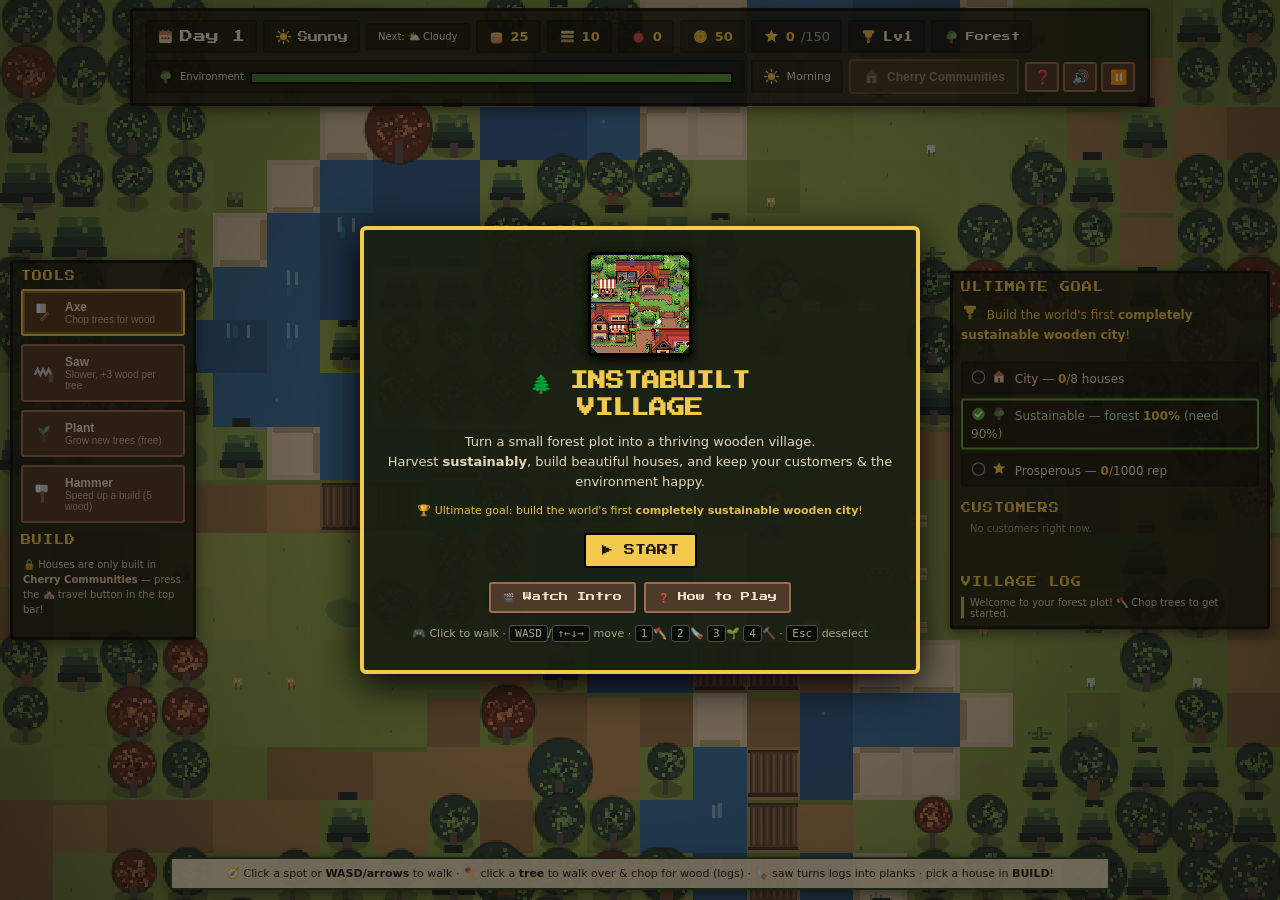
==== commit f751b796: "Random eco-friendly messages while building wooden houses: timer fires a random message (pool of 6) " ====
--- a/game/index.html
+++ b/game/index.html
@@ -119,6 +119,7 @@
   #msgLog{display:flex;flex-direction:column;gap:3px;max-height:96px;overflow:hidden;}
   .msg{font-size:10px;opacity:.9;border-left:3px solid var(--line);padding-left:6px;}
   .msg.good{border-color:var(--green);}
+  .msg.eco{border-color:#8fbf3f;}
   .msg.bad{border-color:var(--red);}
   .msg.gold{border-color:var(--gold);}
   #hintBar{
@@ -1315,6 +1316,7 @@
   addFloat(h.x*TILE+(houseBP(h).w*TILE)/2, h.y*TILE-12, '✨ Built!', C.gold);
   sfx('done');
   pushMsg('✨ Your '+houseBP(h).name+' is finished!', 'good');
+  if(Math.random()<0.4) showEcoMsg();   // random eco shout-out right after finishing
   const cust = S.customers.find(c=>c.state==='wait' && c.bp===h.bp);
   if(cust) claimHouse(h, cust);
   refreshCustPanel();
@@ -1355,6 +1357,7 @@
     h.progress = Math.min(1, h.progress + dt/(houseBP(h).days*PHASE_SECONDS*4) * wm * pm);
     if(h.progress>=1 && !h.done) completeHouse(h);
   }
+  updateEcoMsgs(dt);
   updateCustomers(dt);
   // claim any waiting customer whose requested house already stands empty
   // (covers save/load edge: house finished while a customer was already waiting)
@@ -2047,6 +2050,32 @@
   const el = $('msgLog');
   el.innerHTML = msgQueue.slice(-6).map(m=>'<div class="msg '+(m.kind||'')+'">'+m.text+'</div>').join('');
 }
+/* ---------- eco reminders while building ---------- */
+const ECO_MSGS = [
+  '🌱 Great choice! This home is built with renewable wood.',
+  '🌲 You\'re building while helping protect the environment!',
+  '🏡 Another eco-friendly home completed!',
+  '🍃 Your sustainable choices are making a difference.',
+  '💚 Wood is the only building material that grows back.',
+  '🌳 Sustainably sourced wood — good for the forest, good for you.'
+];
+let ecoMsgTimer = 8 + Math.random()*12;   // first message comes soon after building starts
+let lastEcoAt = -99999;                    // guard: never two eco messages back-to-back
+function showEcoMsg(){
+  if(Date.now()-lastEcoAt < 10000) return;
+  lastEcoAt = Date.now();
+  pushMsg(ECO_MSGS[(Math.random()*ECO_MSGS.length)|0], 'eco');
+}
+function updateEcoMsgs(dt){
+  if(!S || S.zone!=='cherry') return;              // only while in the building zone
+  const building = S.houses.some(h=>!h.done);       // a house is placed and unfinished
+  if(!building){ ecoMsgTimer = 8 + Math.random()*12; return; }
+  ecoMsgTimer -= dt;
+  if(ecoMsgTimer<=0){
+    showEcoMsg();
+    ecoMsgTimer = 25 + Math.random()*45;            // random 25–70s gap, never fixed
+  }
+}
 const WICON = {sunny:'sun', cloudy:'cloud', rain:'rain', storm:'storm'};
 const PICON = ['sun','sun','sunset','moon']; // morning, noon, evening, night
 function setIcon(el, id){ if(el) el.innerHTML = '<use href="#ic-'+id+'"/>'; }
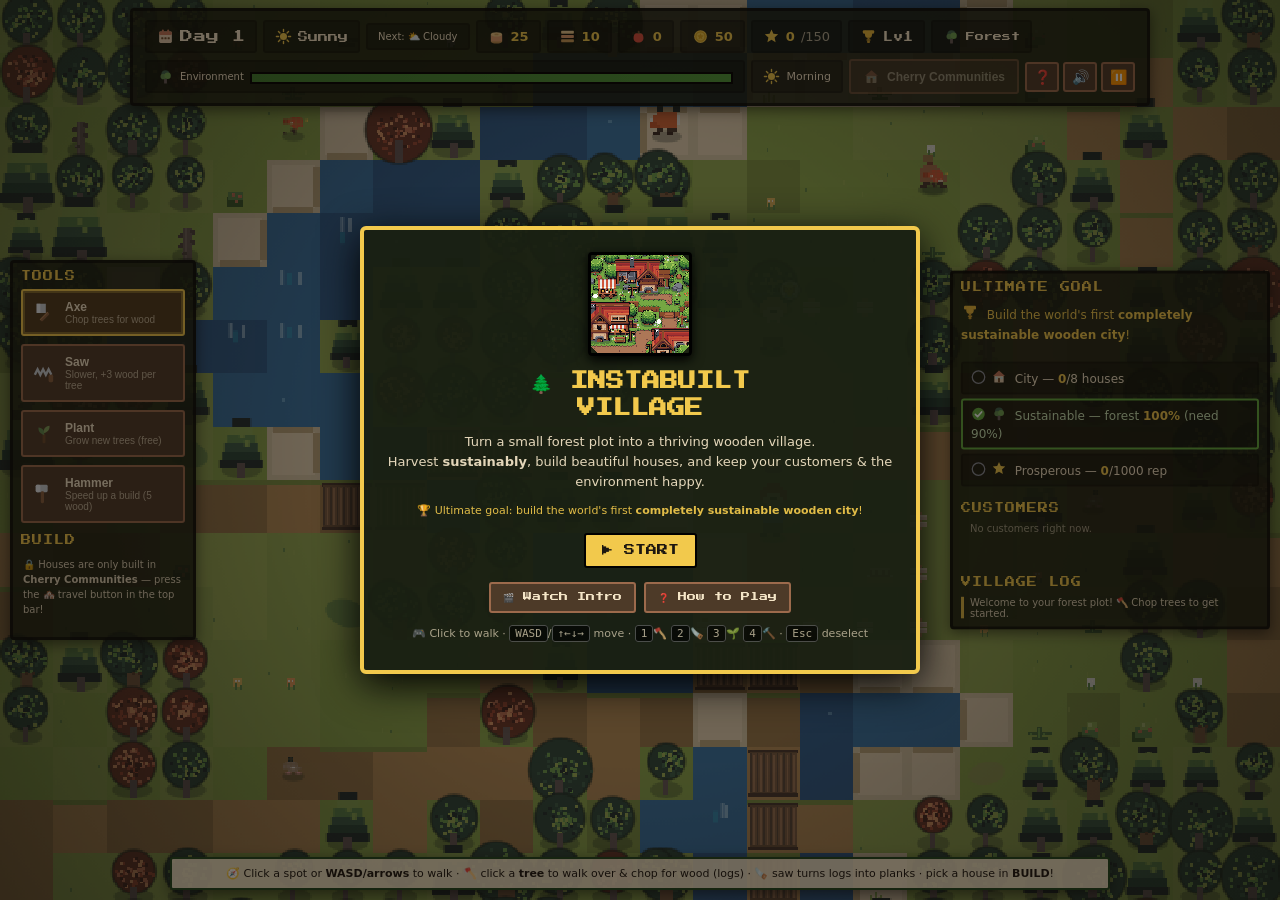
==== commit 3c608af8: "Add roaming wildlife: deer, rabbits, birds, squirrels and foxes with pixel-art sprites (12 in the wo" ====
--- a/game/index.html
+++ b/game/index.html
@@ -465,6 +465,7 @@
     <p>🔨 <b>Hammer</b> — click a house under construction to boost it +20% for 5 wood (once per house per day).</p>
     <p>🏘️ <b>Cherry Communities</b> — chop your first tree and the <b>🏘️ travel button</b> unlocks. It takes you to an open meadow with the same graphics — <b>houses can only be built there</b>. Travel back to the forest to chop more wood.</p>
     <p>👷 <b>Your crew</b> — 🪚 the <b>Carpenter</b> walks the village and speeds up house builds, 🌳 the <b>Forester</b> plants trees across the forest, 🧑‍🌾 the <b>Farmer</b> grows crops that are sold for coins every morning. Watch them work — they talk to each other and to you!</p>
+    <p>🦌 <b>Wildlife</b> — deer, rabbits, birds, squirrels and foxes roam the world. Each one moves its own way, and they'll run off if you get too close!</p>
     <p>🏠 <b>Build</b> — in Cherry Communities pick a blueprint, choose a roof color, click grass to place. Builders work automatically; weather &amp; night affect speed.</p>
     <p>🧑 <b>Customers</b> — they want specific houses. Complete them before they leave to earn coins &amp; reputation.</p>
     <p>🏆 <b>The ultimate goal</b> — build the world's first <b>completely sustainable wooden city</b>: <b>8 houses</b> built, <b>1000 reputation</b>, and the <b>forest above 90%</b>. Keep the forest healthy while the city grows — that's the InstaBuilt way!</p>
@@ -581,6 +582,43 @@
 };
 const SHIRTS = ['#d95d39','#3f7dbf','#8fbf3f','#b85cd9','#e8b83a','#4fbfa5'];
 
+/* ---------- wildlife sprites (12px wide; chars per species) ---------- */
+const SPR_ANIMALS = {
+  deer: {
+    idle: ['......aaa...','......aaa...','......ee....','.....dddd...','....dddddd..','...ddddddd..','..dddddddd..','..dllldddd..','...nn..nn...','..nn....nn..'],
+    walkA:['......aaa...','......aaa...','......ee....','.....dddd...','....dddddd..','...ddddddd..','..dddddddd..','..dllldddd..','..nn...nn...','...nn..nn...'],
+    walkB:['......aaa...','......aaa...','......ee....','.....dddd...','....dddddd..','...ddddddd..','..dddddddd..','..dllldddd..','...nn..nn...','..nn....nn..']
+  },
+  rabbit: {
+    idle: ['......ee....','......ee....','.....rrrr...','....rrrrrr..','...rrwwrrr..','....rrrr....','...nn..nn...'],
+    walkA:['......ee....','......ee....','.....rrrr...','....rrrrrr..','...rrwwrrr..','....rrrr....','..nn...nn...'],
+    walkB:['......ee....','......ee....','.....rrrr...','....rrrrrr..','...rrwwrrr..','....rrrr....','....nnnn....']
+  },
+  bird: {
+    idle: ['.....bbbb...','..ttbbbbbb.o','..ttbwbbbb..','.....bbbbb..','......bb....','.....nn.....','..n...n.....'],
+    walkA:['.....bbbb...','..ttbbbbbb.o','..ttbwbbbb..','.....bbbbb..','......bb....','.....nn.....','..n....n....'],
+    walkB:['.....bbbb...','..ttbbbbbb.o','..ttbwbbbb..','.....bbbbb..','......bb....','.....nn.....','..n...n.....']
+  },
+  squirrel: {
+    idle: ['..tt........','..tt........','..ttt..e....','..ttttqqq...','...ttqqqqq..','...qqqqqq...','....qllq....','...nn..nn...'],
+    walkA:['..tt........','..tt........','..ttt..e....','..ttttqqq...','...ttqqqqq..','...qqqqqq...','....qllq....','..nn...nn...'],
+    walkB:['..tt........','..tt........','..ttt..e....','..ttttqqq...','...ttqqqqq..','...qqqqqq...','....qllq....','...nn..nn...']
+  },
+  fox: {
+    idle: ['...ee...ee..','...ee...ee..','...ffffff...','..fffffffw..','.wfffffffw..','.ttffffffw..','.tttfffff...','...nn.nnn...','..dd..dd....'],
+    walkA:['...ee...ee..','...ee...ee..','...ffffff...','..fffffffw..','.wfffffffw..','.ttffffffw..','.tttfffff...','..nn...nn...','...dd..dd...'],
+    walkB:['...ee...ee..','...ee...ee..','...ffffff...','..fffffffw..','.wfffffffw..','.ttffffffw..','.tttfffff...','...nn..nn...','..dd...dd...']
+  }
+};
+/* speed (tiles/s), flee speed, shy distance, roam radius, pause range, draw scale */
+const ANIMAL_DEFS = {
+  deer:    {name:'Deer',    spd:1.4, flee:3.4, shy:3.2, roam:7,  pause:[2,6],    scale:2,   colors:{a:'#9a7a4c', e:'#7d4a38', d:'#a9744f', l:'#e1c9ac', n:'#4a3a30'}},
+  rabbit:  {name:'Rabbit',  spd:2.8, flee:4.4, shy:2.2, roam:4,  pause:[0.8,3],  scale:1.5, colors:{e:'#243231', r:'#a8917d', w:'#f0e8dd', n:'#e8a0a0'}},
+  bird:    {name:'Bird',    spd:2.4, flee:4.8, shy:1.8, roam:6,  pause:[0.4,1.6],scale:1.5, colors:{b:'#d95d39', w:'#f0e2c4', o:'#f2c94c', n:'#4a3a30', t:'#b54a2c'}},
+  squirrel:{name:'Squirrel',spd:2.2, flee:3.6, shy:1.6, roam:3,  pause:[1,3],    scale:1.5, colors:{e:'#243231', q:'#c37759', l:'#e1c9ac', t:'#a9654c', n:'#4a3a30'}},
+  fox:     {name:'Fox',     spd:2.0, flee:3.8, shy:2.8, roam:8,  pause:[2,5],    scale:2,   colors:{e:'#243231', f:'#d96a3a', w:'#e7e7dd', t:'#c75a2e', n:'#4a3a30', d:'#3a2c24'}},
+};
+
 /* ---------- state ---------- */
 let S = null;
 let tool = 'axe';
@@ -617,7 +655,7 @@
     day:1, phase:0, phaseT:0,
     wood:25, planks:10, coins:50, rep:0,
     weather:'sunny', nextWeather:'cloudy',
-    grid:[], zone:'forest', treesCut:0, zones:null, food:0, npcs:null,
+    grid:[], zone:'forest', treesCut:0, zones:null, food:0, npcs:null, animals:null,
     houses:[], customers:[], custId:1,
     msgs:[], forestStart:0, daysSinceCust:0, stormMsgShown:false,
     unlocked:[1], boostUsed:0, sawing:null, spawn:null, spawnHintT:8,
@@ -626,6 +664,7 @@
   S.zones = { forest:{grid:S.grid, player:null}, cherry:{grid:genCherryMap(), player:null} };
   S.grid = S.zones.forest.grid;
   S.npcs = spawnNPCs();
+  S.animals = spawnAnimals();
   S.forestStart = countForest();
   S.player = {x:S.spawn.x+0.5, y:S.spawn.y+2, target:null, anim:0};
   S.pending = null;
@@ -840,7 +879,7 @@
       weather:S.weather, nextWeather:S.nextWeather, grid:S.grid, houses:S.houses,
       customers:S.customers, custId:S.custId, forestStart:S.forestStart,
       daysSinceCust:S.daysSinceCust, unlocked:S.unlocked, msgs:S.msgs.slice(0,6),
-      zone:S.zone, zones:S.zones, treesCut:S.treesCut||0, won: !!winShown};
+      zone:S.zone, zones:S.zones, treesCut:S.treesCut||0, won: !!winShown, animals:S.animals};
     localStorage.setItem(SAVE_KEY, JSON.stringify(d));
   }catch(e){ /* ignore */ }
 }
@@ -856,7 +895,7 @@
     const zone = d.zone==='cherry' ? 'cherry' : 'forest';
     S = {day:d.day, phase:d.phase||0, phaseT:0, wood:d.wood, planks:(typeof d.planks==='number'?d.planks:10), coins:d.coins, rep:d.rep,
       weather:d.weather||'sunny', nextWeather:d.nextWeather||'cloudy', grid:zones[zone].grid,
-      zone, zones, treesCut:d.treesCut||0, food:d.food||0, npcs:d.npcs||null,
+      zone, zones, treesCut:d.treesCut||0, food:d.food||0, npcs:d.npcs||null, animals:d.animals||null,
       houses:d.houses||[], customers:d.customers||[], custId:d.custId||1,
       msgs:d.msgs||[], forestStart:d.forestStart||countForestFromGrid(zones.forest.grid),
       daysSinceCust:d.daysSinceCust||0, unlocked:d.unlocked||[1], stormMsgShown:false, boostUsed:0};
@@ -868,6 +907,7 @@
     S.sawing = null;
     S.spawnHintT = 0;
     if(!S.npcs || !S.npcs.length) S.npcs = spawnNPCs();
+    if(!S.animals || !S.animals.length) S.animals = spawnAnimals();
     return true;
   }catch(e){ return false; }
 }
@@ -1333,6 +1373,7 @@
   if(flash>0) flash = Math.max(0, flash - dt*1.5);
   if(paused || !S) return;
   updateNPCs(dt);
+  updateAnimals(dt);
   if(demo){
     updateDemo(dt);
     updateParticles(dt);
@@ -1887,6 +1928,7 @@
   }
   for(const c of S.customers){ if((c.zone||'forest')===S.zone) drawPerson(c); }
   for(const n of S.npcs){ if(n.zone===S.zone) drawNPC(n); }
+  if(S.animals) for(const a of S.animals){ if(a.zone===S.zone) drawAnimal(a); }
   drawPlayer();
 }
 function drawWeather(){
@@ -2362,6 +2404,123 @@
     ctx.fillStyle='#222'; ctx.font='8px monospace'; ctx.textAlign='center';
     ctx.fillText(n.sayText, bx, by-4);
   }
+}
+/* ---------- wildlife: roaming animals ---------- */
+function animalWalkable(zone, x, y){
+  const c = zTile(zone, x, y);
+  return !!c && (c.t==='grass'||c.t==='path'||c.t==='sapling'||c.t==='stump') && !c.occupied;
+}
+function findAnimalSpot(zone){
+  const g = zone==='cherry' ? S.zones.cherry.grid : S.zones.forest.grid;
+  for(let i=0;i<80;i++){
+    const x = Math.floor(Math.random()*COLS), y = Math.floor(Math.random()*ROWS);
+    const c = g[y*COLS+x];
+    if(!c || (c.t!=='grass'&&c.t!=='path'&&c.t!=='sapling'&&c.t!=='stump') || c.occupied) continue;
+    if(zone==='forest'){
+      if(Math.abs(x-S.spawn.x)<=4 && Math.abs(y-S.spawn.y)<=4) continue;   // keep the home clearing clear
+    } else {
+      if(Math.hypot(x-20, y-14) < 4) continue;      // stay off the main build square
+      if(Math.hypot(x-3, y-21) < 4) continue;       // and the south gate
+    }
+    return {x, y};
+  }
+  return null;
+}
+function nearestWalkableSpot(zone, tx, ty, r){
+  const gx = Math.floor(tx), gy = Math.floor(ty);
+  for(let rad=0;rad<=r;rad++){
+    for(let dy=-rad;dy<=rad;dy++) for(let dx=-rad;dx<=rad;dx++){
+      if(Math.max(Math.abs(dx),Math.abs(dy))!==rad) continue;
+      if(animalWalkable(zone, gx+dx, gy+dy)) return {x:gx+dx, y:gy+dy};
+    }
+  }
+  return null;
+}
+function spawnAnimals(){
+  const list = [];
+  const plan = [['deer','forest'],['deer','forest'],['rabbit','forest'],['rabbit','forest'],['rabbit','cherry'],
+    ['bird','forest'],['bird','forest'],['bird','cherry'],['squirrel','forest'],['squirrel','cherry'],
+    ['fox','forest'],['fox','cherry']];
+  for(const [kind, zone] of plan){
+    const spot = findAnimalSpot(zone);
+    if(!spot) continue;
+    list.push({kind, zone, x:spot.x+0.5, y:spot.y+0.5, home:{x:spot.x, y:spot.y},
+      target:null, restT:Math.random()*2, fleeT:0, anim:Math.random()*3, facing:Math.random()<0.5?1:-1});
+  }
+  return list;
+}
+function pickAnimalTarget(a){
+  const def = ANIMAL_DEFS[a.kind];
+  let spot = null;
+  if(a.fleeT>0 && S.player && !demo){
+    // run away from the player
+    const ang = Math.atan2(a.y-S.player.y, a.x-S.player.x) + (Math.random()-0.5)*0.8;
+    const R = 3 + Math.random()*def.roam;
+    spot = nearestWalkableSpot(a.zone, a.x+Math.cos(ang)*R, a.y+Math.sin(ang)*R, 4);
+  } else {
+    const fly = a.kind==='bird' && Math.random()<0.12;      // birds occasionally take a long flight
+    const R = fly ? def.roam*2.2 : def.roam;
+    const ang = Math.random()*Math.PI*2;
+    spot = nearestWalkableSpot(a.zone, a.home.x+Math.cos(ang)*Math.random()*R, a.home.y+Math.sin(ang)*Math.random()*R, 4);
+  }
+  if(spot) a.target = {x:spot.x+0.5, y:spot.y+0.5};
+  else a.restT = 1.5;
+}
+function moveAnimal(a, dt){
+  const def = ANIMAL_DEFS[a.kind];
+  const spd = (a.fleeT>0 ? def.flee : def.spd) * dt;
+  const dx = a.target.x-a.x, dy = a.target.y-a.y;
+  const d = Math.hypot(dx,dy);
+  if(d <= 0.08){
+    a.x = a.target.x; a.y = a.target.y; a.target = null;
+    a.fleeT = 0;
+    a.restT = def.pause[0] + Math.random()*(def.pause[1]-def.pause[0]);
+    return;
+  }
+  const step = Math.min(d, spd);
+  const nx = a.x + dx/d*step, ny = a.y + dy/d*step;
+  const ok = (x,y)=> animalWalkable(a.zone, Math.floor(x), Math.floor(y));
+  if(ok(nx,ny)){ a.x=nx; a.y=ny; }                 // full move
+  else if(ok(nx,a.y)){ a.x=nx; }                   // slide horizontally
+  else if(ok(a.x,ny)){ a.y=ny; }                   // slide vertically
+  else { a.target=null; a.restT=0.6; }             // stuck against an obstacle: try again soon
+  if(Math.abs(dx)>0.02) a.facing = dx>0?1:-1;
+}
+function updateAnimals(dt){
+  if(!S || !S.animals) return;
+  for(const a of S.animals){
+    if(a.zone!==S.zone) continue;
+    const def = ANIMAL_DEFS[a.kind];
+    a.anim += dt;
+    // if a building was placed on top of us, pop out to the nearest free tile
+    if(!animalWalkable(a.zone, Math.floor(a.x), Math.floor(a.y))){
+      const spot = nearestWalkableSpot(a.zone, a.x, a.y, 6);
+      if(spot){ a.x=spot.x+0.5; a.y=spot.y+0.5; a.target=null; a.restT=0.5; }
+      else continue;
+    }
+    // flee when the player gets too close
+    if(S.player && !demo){
+      const pd = Math.hypot(S.player.x-a.x, S.player.y-a.y);
+      if(pd < def.shy) a.fleeT = 3;
+      else if(a.fleeT>0) a.fleeT = Math.max(0, a.fleeT-dt);
+    }
+    if(a.restT>0){ a.restT -= dt; if(a.restT<=0) pickAnimalTarget(a); }
+    else if(a.target) moveAnimal(a, dt);
+    else pickAnimalTarget(a);
+  }
+}
+function drawAnimal(a){
+  if(!S || a.zone!==S.zone) return;
+  const def = ANIMAL_DEFS[a.kind];
+  const spr = SPR_ANIMALS[a.kind];
+  const px = Math.round(a.x*TILE), py = Math.round(a.y*TILE);
+  const moving = !!a.target;
+  const frame = moving ? ((Math.floor(a.anim*8)%2===0) ? spr.walkA : spr.walkB) : spr.idle;
+  const w = spr.idle[0].length, h = spr.idle.length;
+  const hop = (moving && a.kind==='bird' && Math.floor(a.anim*8)%2===1) ? -1 : 0;
+  ctx.fillStyle = 'rgba(30,42,36,0.3)';
+  ctx.beginPath(); ctx.ellipse(px, py+2, 4.5*def.scale, 1.8*def.scale, 0, 0, Math.PI*2); ctx.fill();
+  drawSprite(frame, px - Math.round(w*def.scale/2), py - Math.round(h*def.scale) + 1 + hop, def.colors, def.scale, a.facing<0);
 }
 function refreshBuildMenu(){
   const grid = $('bpGrid');
@@ -2793,6 +2952,7 @@
   zone: ()=>S ? S.zone : null,
   treesCut: ()=>S ? (S.treesCut||0) : 0,
   npcs: ()=>S ? S.npcs : null,
+  animals: ()=>S ? S.animals : null,
   goal: ()=> goalState(),
   forceNpcJob: (id, job)=>{ const n = S && S.npcs && S.npcs.find(x=>x.id===id); if(n){ n.job=job; n.job.active=true; n.jobT=1e9; n.target=null; n.restT=0; } },
 };
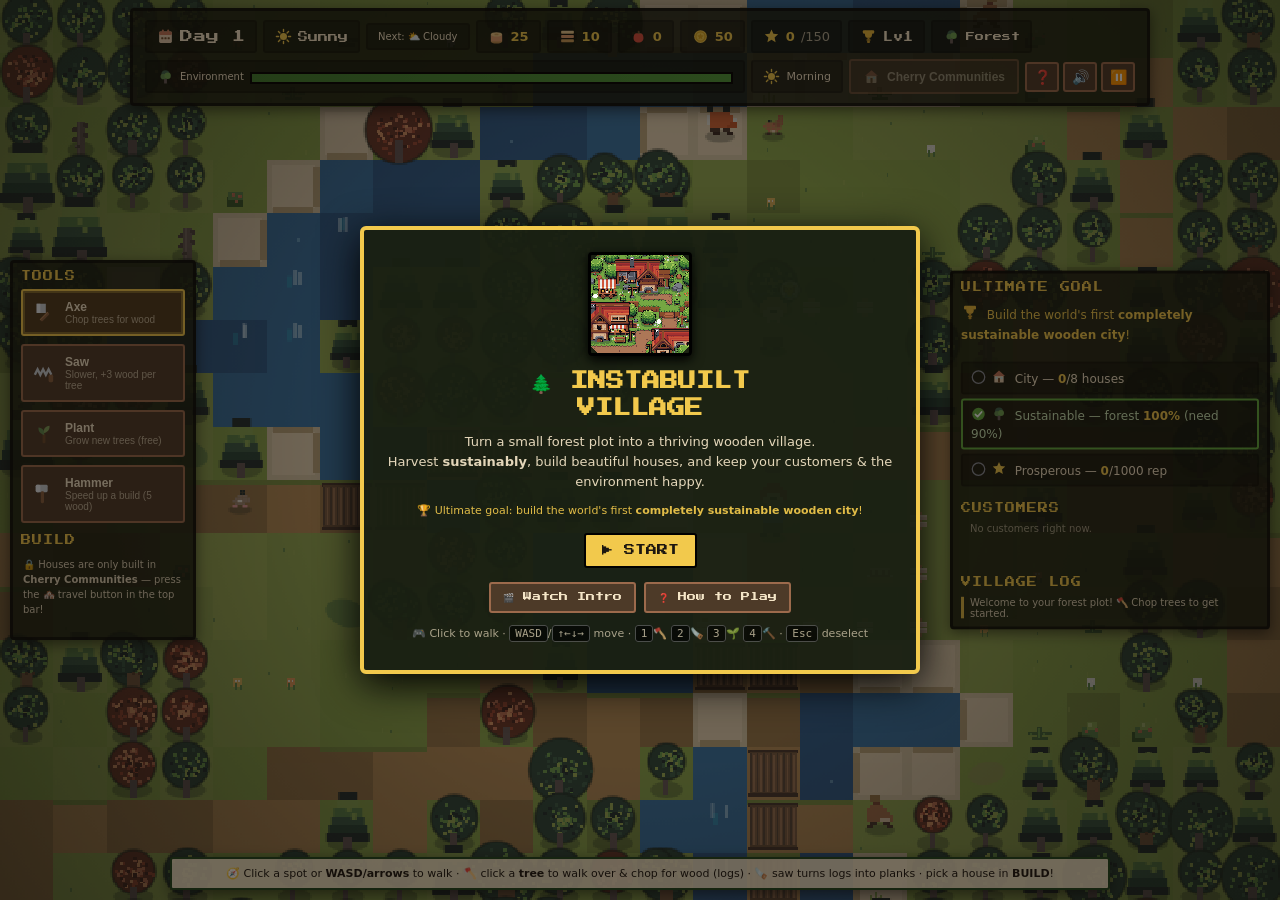
==== commit aa872930: "Add generative background music (WebAudio, no assets): calm woodland tune in the forest (C-Am-F-G pe" ====
--- a/game/index.html
+++ b/game/index.html
@@ -2193,6 +2193,7 @@
   cam.y = Math.max(0, Math.min(H-VH, S.player.y*TILE - VH/2));
   flash = 0.45;
   sfx('travel');
+  musicRestart();
   pushMsg(zone==='cherry' ? '🏘️ Welcome to Cherry Communities — your building zone!' : '🌲 Back in the forest — chop trees for wood!', 'gold');
   refreshBuildMenu(); updateHUD(); updateHint();
 }
@@ -2605,6 +2606,7 @@
   showScreen('none');
   setTool('axe');
   paused = false;
+  musicRestart();
   fitCanvas();
   render();
   pushMsg('🪓 Welcome to your forest! Click a tree with the Axe to chop wood.', 'gold');
@@ -2791,6 +2793,7 @@
   try{
     if(typeof AudioContext!=='undefined') actx = new AudioContext();
     else if(typeof webkitAudioContext!=='undefined') actx = new webkitAudioContext();
+    if(actx){ musicRestart(); if(!musicTimer) musicTimer = setInterval(musicTick, 120); }
   }catch(e){ actx = null; }
 }
 function sfx(kind){
@@ -2816,6 +2819,66 @@
     o.frequency.setValueAtTime(f, t0);
     o.start(t0); o.stop(t0+dur);
   }catch(e){}
+}
+
+/* ---------- background music (generative WebAudio loop, no assets) ---------- */
+const MNOTE = {C2:65.41,D2:73.42,E2:82.41,F2:87.31,G2:98.00,A2:110.00,B2:123.47,
+  C3:130.81,D3:146.83,E3:164.81,F3:174.61,G3:196.00,A3:220.00,B3:246.94,
+  C4:261.63,D4:293.66,E4:329.63,F4:349.23,G4:392.00,A4:440.00,B4:493.88,
+  C5:523.25,D5:587.33,E5:659.25,F5:698.46,G5:783.99,A5:880.00,B5:987.77};
+const MUSIC_STEP = 60/92/2;            // 8th note at 92 BPM
+const MUSIC_LOOP_BEATS = 32;           // 4 bars of 8th notes
+const MUSIC_LOOP_LEN = MUSIC_STEP*MUSIC_LOOP_BEATS;
+/* events: {b: step index, f: note name, d: duration in steps} */
+const MUSIC = {
+  forest: {   // calm woodland: C - Am - F - G with a gentle pentatonic melody
+    bass:    [{b:0,f:'C3',d:8},{b:8,f:'A2',d:8},{b:16,f:'F2',d:8},{b:24,f:'G2',d:8}],
+    melody:  [{b:0,f:'E4',d:2},{b:2,f:'G4',d:2},{b:4,f:'A4',d:2},{b:6,f:'G4',d:2},
+              {b:8,f:'E4',d:2},{b:10,f:'C4',d:2},{b:12,f:'D4',d:2},{b:14,f:'E4',d:2},
+              {b:16,f:'G4',d:2},{b:18,f:'A4',d:2},{b:20,f:'C5',d:4},
+              {b:24,f:'D4',d:2},{b:26,f:'E4',d:2},{b:28,f:'D4',d:2},{b:30,f:'C4',d:2}],
+    sparkle: [{b:4,f:'E5',d:2},{b:12,f:'C5',d:2},{b:20,f:'D5',d:2},{b:28,f:'A4',d:2}]
+  },
+  cherry: {   // brighter village tune: C - G - Am - F, music-box feel
+    bass:    [{b:0,f:'C3',d:8},{b:8,f:'G2',d:8},{b:16,f:'A2',d:8},{b:24,f:'F2',d:8}],
+    melody:  [{b:0,f:'E5',d:1},{b:1,f:'G4',d:1},{b:2,f:'C5',d:2},{b:4,f:'E4',d:1},{b:5,f:'G4',d:1},{b:6,f:'C5',d:2},
+              {b:8,f:'D5',d:1},{b:9,f:'B4',d:1},{b:10,f:'G4',d:2},{b:12,f:'D4',d:1},{b:13,f:'G4',d:1},{b:14,f:'B4',d:2},
+              {b:16,f:'C5',d:1},{b:17,f:'A4',d:1},{b:18,f:'E4',d:2},{b:20,f:'A4',d:1},{b:21,f:'C5',d:1},{b:22,f:'E5',d:2},
+              {b:24,f:'F5',d:1},{b:25,f:'C5',d:1},{b:26,f:'A4',d:2},{b:28,f:'F4',d:1},{b:29,f:'A4',d:1},{b:30,f:'C5',d:2}],
+    sparkle: [{b:2,f:'G5',d:2},{b:10,f:'E5',d:2},{b:18,f:'C5',d:2},{b:26,f:'A4',d:2}]
+  }
+};
+let musicTimer = null, musicLoopT = 0, musicNextT = 0;
+function musicNote(freq, t, dur, gain, type){
+  try{
+    const o = actx.createOscillator(), g = actx.createGain();
+    o.type = type||'triangle'; o.frequency.value = freq;
+    o.connect(g); g.connect(actx.destination);
+    g.gain.setValueAtTime(0.0001, t);
+    g.gain.exponentialRampToValueAtTime(gain, t+0.03);
+    g.gain.exponentialRampToValueAtTime(0.0001, t+dur);
+    o.start(t); o.stop(t+dur+0.1);
+  }catch(e){}
+}
+function musicRestart(){
+  if(!actx) return;
+  musicLoopT = actx.currentTime + 0.1;
+  musicNextT = musicLoopT;
+}
+function musicTick(){
+  if(!actx) return;
+  if(muted || paused || !S){ musicNextT = Math.max(musicNextT, actx.currentTime+0.05); return; }
+  const track = MUSIC[S.zone==='cherry' ? 'cherry' : 'forest'];
+  const ahead = actx.currentTime + 0.25;
+  while(musicNextT < ahead){
+    let step = Math.floor((musicNextT - musicLoopT)/MUSIC_STEP);
+    while(step >= MUSIC_LOOP_BEATS){ musicLoopT += MUSIC_LOOP_LEN; step -= MUSIC_LOOP_BEATS; }
+    const t = musicNextT;
+    for(const ev of track.bass)    if(ev.b===step) musicNote(MNOTE[ev.f], t, MUSIC_STEP*ev.d*0.9, 0.06, 'sine');
+    for(const ev of track.melody)  if(ev.b===step) musicNote(MNOTE[ev.f], t, MUSIC_STEP*ev.d*0.85, 0.05, 'triangle');
+    for(const ev of track.sparkle) if(ev.b===step) musicNote(MNOTE[ev.f], t, MUSIC_STEP*ev.d*0.8, 0.022, 'sine');
+    musicNextT += MUSIC_STEP;
+  }
 }
 
 /* ---------- input ---------- */
